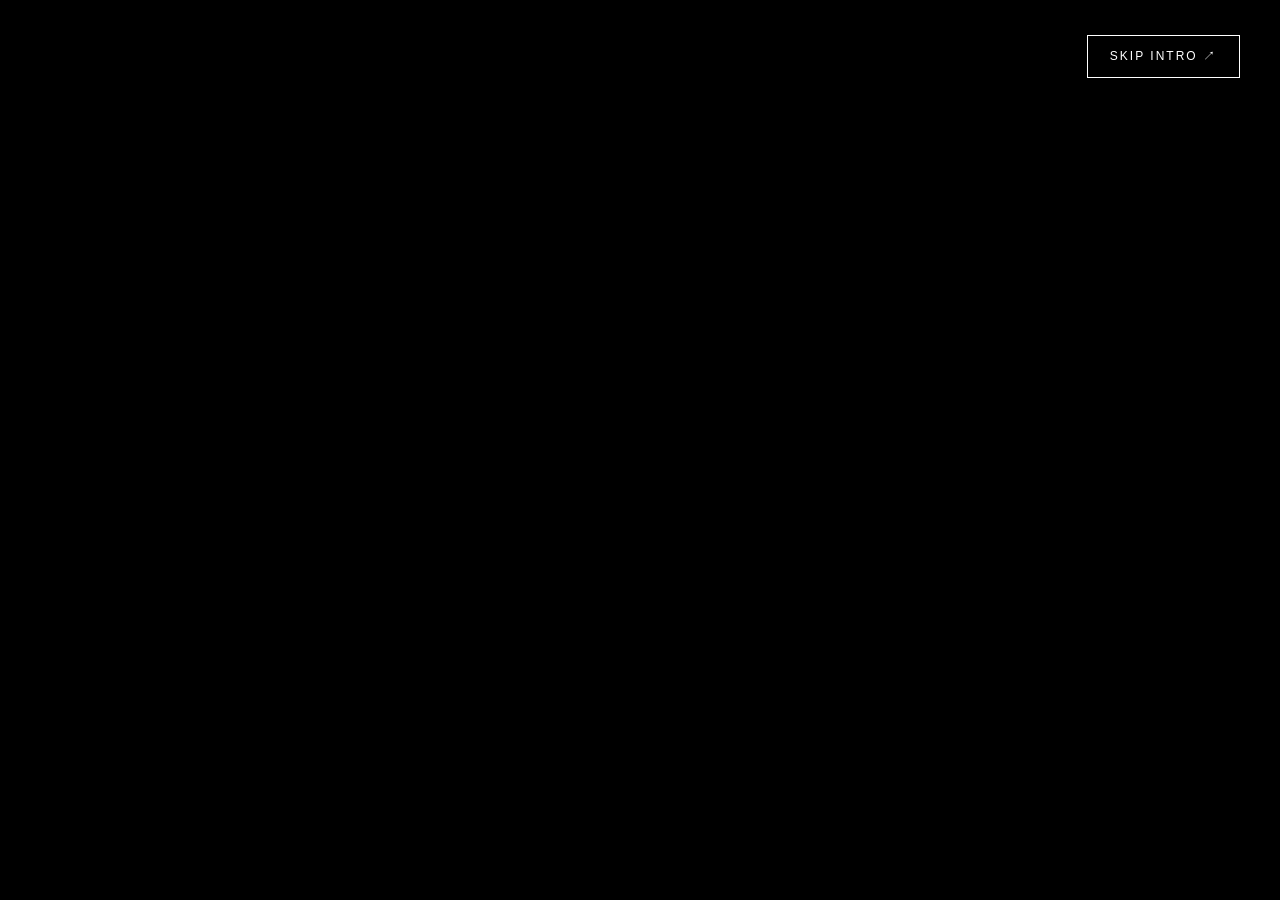
==== geomdan-rise-fc/index.html @ 7d42f7f8 "Add files via upload" ====
<!DOCTYPE html>
<html lang="ko">
<head>
  <meta charset="UTF-8">
  <meta name="viewport" content="width=device-width, initial-scale=1.0">
  <meta name="description" content="검단 라이즈FC 공식 홈페이지">
  <title>GEOMDAN RISE FC</title>
  <link rel="stylesheet" href="style.css">
</head>

<body>

<!-- RISE FC INTRO -->
<div id="intro-screen">

    <video
        id="intro-video"
        autoplay
        playsinline
        preload="auto"
    >
        <source src="videos/intro.mp4" type="video/mp4">
    </video>

    <button id="skip-intro">SKIP INTRO ↗</button>

</div>

<!-- MAIN WEBSITE -->
<div id="main-website">

  <!-- HEADER -->
  <header class="header">

    <a href="#" class="logo">
      <img src="images/라이즈FC 엠블럼.png" alt="라이즈FC 엠블럼">
      RISE<span>FC</span>
    </a>

    <nav>
      <a href="#about">구단소개</a>
      <a href="#squad">선수단</a>
      <a href="#matches">경기일정</a>
      <a href="#news">구단소식</a>
    </nav>

    <div class="header-actions">
      <button class="login-btn" id="login-open">로그인</button>
      <button class="signup-btn" id="signup-open">회원가입</button>
      <a href="#contact" class="join-btn">선수 모집 ↗</a>
    </div>

  </header>

  <main>

    <!-- HERO -->
    <section class="hero">

      <div class="hero-bg">
        <img
          src="images/라이즈FC 야간 경기.png"
          alt="라이즈FC 야간 경기"
        >
      </div>

      <div class="hero-content">

        <p class="eyebrow">GEOMDAN FOOTBALL CLUB</p>

        <h1>
          RISE<br>
          <span>TOGETHER.</span>
        </h1>

        <p class="hero-desc">
          하나의 팀, 하나의 목표.<br>
          우리는 함께 성장하고 함께 승리한다.
        </p>

        <a href="#about" class="main-btn">
          DISCOVER OUR CLUB ↗
        </a>

      </div>

      <div class="hero-number">01</div>
      <div class="hero-label">EST. GEOMDAN · KOREA</div>

    </section>

    <!-- ABOUT -->
    <section class="about section" id="about">

      <p class="section-label">01 / ABOUT US</p>

      <div class="about-content">

        <div class="about-text">

          <h2>
            MORE THAN<br>
            JUST FOOTBALL.
          </h2>

          <p>
            검단 라이즈FC는 축구를 사랑하는 사람들이 모여
            함께 도전하고 성장하는 지역 기반 아마추어 축구 구단입니다.
          </p>

          <p class="about-slogan">
            WE RISE TOGETHER.
          </p>

        </div>

        <div class="about-images">

          <img
            src="images/라이즈FC 선수단 단체사진.png"
            alt="라이즈FC 선수단 단체사진"
          >

          <img
            src="images/라이즈FC 엠블럼.png"
            alt="라이즈FC 엠블럼"
          >

        </div>

      </div>

    </section>

    <!-- SQUAD -->
    <section class="squad section" id="squad">

      <p class="section-label">02 / THE TEAM</p>

      <h2>OUR SQUAD</h2>

      <p>함께 뛰는 사람들, 검단 라이즈FC 선수단</p>

      <div class="squad-filters">

        <button class="filter-btn active" data-position="ALL">ALL</button>
        <button class="filter-btn" data-position="GK">GK</button>
        <button class="filter-btn" data-position="DF">DF</button>
        <button class="filter-btn" data-position="MF">MF</button>
        <button class="filter-btn" data-position="FW">FW</button>

      </div>

      <div class="player-grid" id="player-grid"></div>

      <!-- PLAYER MODAL -->
      <div class="player-modal" id="player-modal">

        <div class="modal-content">

          <button class="modal-close" id="modal-close">×</button>

          <div class="modal-number" id="modal-number">00</div>

          <p class="section-label">GEOMDAN RISE FC</p>

          <h3 id="modal-name">PLAYER NAME</h3>

          <p id="modal-position">MIDFIELDER</p>

          <p id="modal-description">선수 소개</p>

        </div>

      </div>

    

<!-- 03 경기일정 -->
<section class="matches section" id="matches">

  <p class="section-label">03 / 경기일정</p>

  <div class="match-heading">
    <div>
      <h2>다가오는 경기</h2>
      <p>검단 라이즈FC의 경기 일정과 결과를 확인하세요.</p>
    </div>

    <span class="match-season">2026 시즌</span>
  </div>

  <!-- 대표 경기 -->
  <div class="match-box">

    <div>
      <strong>RISE FC</strong>
      <span>검단 라이즈FC</span>
    </div>

    <b>VS</b>

    <div>
      <strong>상대팀</strong>
      <span>상대 구단</span>
    </div>

  </div>

  <!-- 경기 목록 -->
  <div class="match-list" id="match-list">

    <div class="match-empty">
      등록된 경기 일정이 없습니다.
    </div>

  </div>

  <!-- 전체 경기일정 이동 -->
  <div class="match-more-wrap">

    <a href="matches.html" class="match-more-btn">
      경기 일정 더보기 <span>↗</span>
    </a>

  </div>

</section>

    <!-- CLUB NEWS -->
    <section class="news section" id="news">

      <p class="section-label">04 / CLUB NEWS</p>

      <h2>RISE NEWS</h2>

      <p>라이즈FC의 새로운 소식과 경기 이야기를 만나보세요.</p>

      <div class="news-gallery">

        <!-- OFFICIAL UNIFORM -->
        <div class="news-card">

          <img
            src="images/검단 라이즈FC 공식 유니폼.jpg"
            alt="검단 라이즈FC 공식 유니폼"
          >

          <div class="news-info">
            <span>OFFICIAL KIT</span>
            <h3>OUR IDENTITY</h3>
            <p>검단 라이즈FC 공식 유니폼</p>
          </div>

        </div>

        <!-- PARTNERS -->
        <div class="news-card sponsor-card">

          <img
            src="images/라이즈FC와 함께하는 파트너.png"
            alt="라이즈FC와 함께하는 파트너"
          >

          <div class="news-info">
            <span>OUR PARTNERS</span>
            <h3>WITH OUR PARTNERS</h3>
            <p>라이즈FC와 함께하는 파트너</p>
          </div>

        </div>

      </div>

    </section>

    <!-- CONTACT -->
    <section class="contact section" id="contact">

      <p class="section-label">05 / JOIN THE CLUB</p>

      <h2>
        BE PART OF<br>
        THE RISE.
      </h2>

      <p>
        검단 라이즈FC와 함께할 새로운 선수를 기다립니다.
      </p>

      <div class="contact-buttons">

        <a
          href="카카오톡_오픈채팅_주소"
          target="_blank"
          rel="noopener noreferrer"
          class="main-btn"
        >
          카카오톡 오픈채팅 문의 ↗
        </a>

        <a
          href="tel:01000000000"
          class="phone-btn"
        >
          전화 문의 ☎
        </a>

      </div>

    </section>

  </main>

  <!-- AUTH MODAL -->
  <div class="auth-modal" id="auth-modal">

    <div class="auth-box">

      <button class="auth-close" id="auth-close">×</button>

      <h2 id="auth-title">RISE FC LOGIN</h2>

      <div class="auth-tabs">
        <button class="active" id="login-tab">로그인</button>
        <button id="signup-tab">회원가입</button>
      </div>

      <form id="auth-form">

        <input
          type="text"
          id="auth-name"
          placeholder="이름"
          class="hidden"
        >

        <input
          type="email"
          id="auth-email"
          placeholder="이메일"
          required
        >

        <input
          type="password"
          id="auth-password"
          placeholder="비밀번호"
          required
        >

        <button type="submit" id="auth-submit">
          로그인
        </button>

      </form>

      <p id="auth-message"></p>

    </div>

  </div>

  <!-- FOOTER -->
  <footer>

    <strong>GEOMDAN RISE FC</strong>

    <p>RISE TOGETHER. · © 2026 RISE FC</p>

  </footer>

  <!-- JAVASCRIPT -->
  <script src="https://cdn.jsdelivr.net/npm/@supabase/supabase-js@2"></script>
  <script src="script.js"></script>

</div>

</body>
</html>
---- geomdan-rise-fc/style.css ----
@import url('https://fonts.googleapis.com/css2?family=Black+Han+Sans&family=Pretendard:wght@400;500;600;700;800;900&display=swap');
:root {
  --bg: #080808;
  --purple: #C9A646;
  --white: #ffffff;
  --gray: #aaaaaa;
}


* {
  margin: 0;
  padding: 0;
  box-sizing: border-box;
}

html { scroll-behavior: smooth; }

body {
  background: var(--bg);
  color: var(--white);
  font-family: 'Pretendard', sans-serif;
}

a {
  color: inherit;
  text-decoration: none;
}

.header {
  height: 85px;
  padding: 0 8%;
  display: flex;
  align-items: center;
  justify-content: space-between;
  border-bottom: 1px solid #ffffff18;
  position: absolute;
  top: 0;
  width: 100%;
  z-index: 10;
}

.logo {
  display: flex;
  align-items: center;
  gap: 10px;
  font-family: 'Black Han Sans', sans-serif;
  font-size: 28px;
  white-space: nowrap;
}

.logo img {
  width: 50px;
  height: 50px;
  object-fit: contain;
  display: block;
}

.logo span {
  color: var(--purple);
}

nav {
  display: flex;
  gap: 38px;
}

nav a {
  font-size: 12px;
  font-weight: 800;
  letter-spacing: 1px;
  color: #ddd;
}

nav a:hover { color: var(--purple); }

.join-btn, .main-btn {
  background: var(--purple);
  padding: 15px 22px;
  font-size: 12px;
  font-weight: 800;
  letter-spacing: 1px;
}

.hero {
  min-height: 760px;
  height: 100vh;
  max-height: 950px;
  padding: 190px 12% 100px;
  display: flex;
  align-items: center;
  position: relative;
  overflow: hidden;
  background:
    radial-gradient(ellipse at 75% 50%, #51258a55, transparent 45%),
    linear-gradient(120deg, #111018, #09090d 65%);
}

.hero::after {
  content: "RISE";
  position: absolute;
  right: -40px;
  bottom: -100px;
  font-family: 'Black Han Sans', sans-serif;
  font-size: clamp(250px, 35vw, 550px);
  color: #ffffff08;
  pointer-events: none;
}

.hero-content { position: relative; z-index: 2; }

.eyebrow, .section-label {
  color: var(--purple);
  font-size: 12px;
  font-weight: 900;
  letter-spacing: 3px;
  margin-bottom: 25px;
}

.hero h1 {
  font-family: 'Black Han Sans', sans-serif;
  font-size: clamp(80px, 12vw, 160px);
  line-height: .92;
  letter-spacing: -4px;
}

.hero h1 span { color: var(--purple); }

.hero-desc {
  color: #bbb;
  line-height: 1.9;
  margin: 30px 0 35px;
}

.hero-number {
  position: absolute;
  right: 10%;
  top: 45%;
  color: #ffffff18;
  font-size: 180px;
  font-weight: 900;
}

.hero-label {
  position: absolute;
  bottom: 40px;
  left: 8%;
  color: #777;
  font-size: 10px;
  letter-spacing: 3px;
}

.section { padding: 120px 12%; }

.section h2 {
  font-family: 'Black Han Sans', sans-serif;
  font-size: clamp(45px, 7vw, 85px);
  line-height: 1.05;
  margin-bottom: 25px;
}

.section > p:not(.section-label) {
  color: var(--gray);
  line-height: 1.9;
}

.about {
  background: #111016;
}

.squad-box {
  margin-top: 50px;
  padding: 60px;
  min-height: 260px;
  background: linear-gradient(120deg, #25153d, #111018);
  border: 1px solid #8d55ff55;
  display: flex;
  flex-direction: column;
  justify-content: center;
  gap: 15px;
}

.squad-box span {
  color: var(--purple);
  letter-spacing: 3px;
  font-size: 12px;
}

.squad-box strong {
  font-family: 'Black Han Sans', sans-serif;
  font-size: 55px;
}

.squad-box a { color: #bbb; }

.matches { background: #111016; }

.match-box {
  display: flex;
  align-items: center;
  justify-content: space-around;
  padding: 60px 20px;
  margin-top: 40px;
  background: #1a1922;
  border: 1px solid #ffffff12;
  text-align: center;
}

.match-box div {
  display: flex;
  flex-direction: column;
  gap: 10px;
}

.match-box strong { font-size: 22px; }
.match-box span, .match-caption { color: var(--gray); font-size: 12px; }
.match-box b { color: var(--purple); font-size: 35px; }

.match-caption { margin-top: 20px; }

.contact {
  background: radial-gradient(ellipse at 80% 50%, #542b8b44, transparent 50%);
}

.contact .main-btn {
  display: inline-block;
  margin-top: 35px;
}

footer {
  padding: 45px 8%;
  border-top: 1px solid #ffffff18;
  display: flex;
  justify-content: space-between;
  color: #999;
  font-size: 12px;
}

footer strong { color: white; }

@media (max-width: 700px) {
  .header { padding: 0 5%; height: 70px; }
  nav { gap: 12px; }
  nav a { font-size: 9px; }
  .join-btn { display: none; }
  .hero { min-height: 700px; padding: 150px 7% 80px; }
  .hero-number { font-size: 100px; right: 5%; }
  .section { padding: 85px 7%; }
  .squad-box { padding: 30px; }
  .squad-box strong { font-size: 38px; }
  .match-box { padding: 40px 10px; }
  .match-box strong { font-size: 15px; }
  .match-box b { font-size: 24px; }
  footer { flex-direction: column; gap: 15px; }
}

/* SQUAD FILTER */
.squad-filters {
  display: flex;
  gap: 12px;
  margin: 40px 0 30px;
  flex-wrap: wrap;
}

.filter-btn {
  background: transparent;
  border: 1px solid #ffffff30;
  color: #aaa;
  padding: 12px 25px;
  cursor: pointer;
  font-weight: 800;
  transition: .3s;
}

.filter-btn:hover,
.filter-btn.active {
  background: var(--purple);
  border-color: var(--purple);
  color: white;
}

/* PLAYER GRID */
.player-grid {
  display: grid;
  grid-template-columns: repeat(4, 1fr);
  gap: 20px;
}

.player-card {
  background: #15141c;
  border: 1px solid #ffffff15;
  cursor: pointer;
  transition: .3s;
  overflow: hidden;
}

.player-card:hover {
  transform: translateY(-8px);
  border-color: var(--purple);
}

.player-photo {
  height: 260px;
  background: linear-gradient(145deg, #302044, #111018);
  display: flex;
  align-items: center;
  justify-content: center;
  position: relative;
}

.player-photo strong {
  font-family: 'Black Han Sans', sans-serif;
  font-size: 100px;
  color: #ffffff18;
}

.player-photo span {
  position: absolute;
  right: 15px;
  top: 10px;
  font-size: 45px;
  font-weight: 900;
  color: #ffffff30;
}

.player-info {
  padding: 22px;
}

.player-info small {
  color: var(--purple);
  font-weight: 900;
  letter-spacing: 2px;
}

.player-info h3 {
  font-size: 22px;
  margin-top: 10px;
}

.player-info p {
  color: var(--gray);
  font-size: 12px;
  margin-top: 8px;
}

/* PLAYER MODAL */
.player-modal {
  display: none;
  position: fixed;
  inset: 0;
  z-index: 100;
  background: #000000dd;
  align-items: center;
  justify-content: center;
  padding: 20px;
}

.player-modal.show {
  display: flex;
}

.modal-content {
  position: relative;
  background: #17151f;
  border: 1px solid #8d55ff66;
  width: 100%;
  max-width: 450px;
  padding: 50px 35px;
  text-align: center;
}

.modal-close {
  position: absolute;
  top: 10px;
  right: 18px;
  background: none;
  border: none;
  color: white;
  font-size: 35px;
  cursor: pointer;
}

.modal-number {
  font-family: 'Black Han Sans', sans-serif;
  font-size: 100px;
  color: #8d55ff;
  margin-bottom: 10px;
}

.modal-content h3 {
  font-size: 35px;
  margin: 15px 0;
}

.modal-content > p:last-child {
  color: #aaa;
  line-height: 1.8;
  margin-top: 25px;
}

@media (max-width: 900px) {
  .player-grid {
    grid-template-columns: repeat(2, 1fr);
  }
}

@media (max-width: 500px) {
  .player-grid {
    grid-template-columns: 1fr 1fr;
    gap: 10px;
  }

  .player-photo {
    height: 180px;
  }

  .player-photo strong {
    font-size: 65px;
  }

  .player-info {
    padding: 15px;
  }

  .player-info h3 {
    font-size: 17px;
  }
}
/* HERO BACKGROUND IMAGE */
.hero-bg {
  position: absolute;
  inset: 0;
  z-index: 0;
}

.hero-bg img {
  width: 100%;
  height: 100%;
  object-fit: cover;
  object-position: center;
  opacity: 0.35;
}

.hero {
  isolation: isolate;
}

.hero::before {
  content: "";
  position: absolute;
  inset: 0;
  background: linear-gradient(
    90deg,
    #080808 5%,
    #080808dd 45%,
    #08080855 100%
  );
  z-index: 1;
}

.hero-content,
.hero-number,
.hero-label {
  z-index: 2;
}

/* ABOUT IMAGE */
.about-content {
  display: grid;
  grid-template-columns: 0.8fr 1.2fr;
  gap: 50px;
  align-items: center;
  margin-top: 40px;
}

.about-text p {
  color: #aaa;
  line-height: 1.9;
}

.about-slogan {
  color: var(--purple) !important;
  font-weight: 900;
  letter-spacing: 3px;
  margin-top: 25px;
}

.about-images {
  position: relative;
}

.about-images img:first-child {
  width: 100%;
  display: block;
  border: 1px solid #c9a64655;
}

.about-images img:last-child {
  position: absolute;
  width: 105px;
  height: 105px;
  object-fit: contain;
  right: 20px;
  bottom: 20px;
  background: #080808;
  padding: 8px;
}

/* NEWS GALLERY */
.news-gallery {
  display: grid;
  grid-template-columns: repeat(2, 1fr);
  gap: 25px;
  margin-top: 45px;
}

.news-card {
  background: #15141c;
  border: 1px solid #ffffff18;
  overflow: hidden;
}

.news-card img {
  width: 100%;
  height: 350px;
  object-fit: cover;
  display: block;
  transition: .4s;
}

.news-card:hover img {
  transform: scale(1.04);
}

.news-info {
  padding: 25px;
}

.news-info span {
  color: var(--purple);
  font-size: 11px;
  font-weight: 900;
  letter-spacing: 2px;
}

.news-info h3 {
  font-size: 24px;
  margin: 12px 0;
}

.news-info p {
  color: #aaa;
  font-size: 13px;
}

@media (max-width: 700px) {
  .about-content {
    grid-template-columns: 1fr;
  }

  .news-gallery {
    grid-template-columns: 1fr;
  }

  .news-card img {
    height: 250px;
  }
}
/* PARTNER LOGO */
.partner img {
  background: #ffffff;
  padding: 12px 20px;
  border-radius: 4px;
  object-fit: contain;
  max-width: 180px;
  height: 75px;
}
/* OFFICIAL UNIFORM */
.uniform img {
  width: 100%;
  max-width: 280px;
  height: auto;
  object-fit: contain;
  display: block;
  margin: 0 auto;
}
/* HEADER AUTH BUTTONS */
.header-actions {
  display: flex;
  align-items: center;
  gap: 10px;
}

.login-btn,
.signup-btn {
  padding: 11px 17px;
  font-size: 12px;
  font-weight: 700;
  cursor: pointer;
  background: transparent;
  border: 1px solid #C9A646;
  color: #C9A646;
}

.signup-btn {
  background: #C9A646;
  color: #080808;
}

/* AUTH MODAL */
.auth-modal {
  display: none;
  position: fixed;
  inset: 0;
  z-index: 9999;
  background: rgba(0,0,0,.85);
  justify-content: center;
  align-items: center;
  padding: 20px;
}

.auth-modal.show {
  display: flex;
}

.auth-box {
  position: relative;
  width: 100%;
  max-width: 420px;
  padding: 40px;
  background: #111;
  border: 1px solid #C9A646;
}

.auth-box h2 {
  color: #C9A646;
  margin-bottom: 25px;
}

.auth-close {
  position: absolute;
  top: 12px;
  right: 18px;
  background: none;
  border: none;
  color: #C9A646;
  font-size: 28px;
  cursor: pointer;
}

.auth-tabs {
  display: flex;
  margin-bottom: 20px;
}

.auth-tabs button {
  flex: 1;
  padding: 12px;
  background: #222;
  color: #aaa;
  border: none;
  cursor: pointer;
}

.auth-tabs button.active {
  background: #C9A646;
  color: #080808;
}

.auth-box input {
  width: 100%;
  padding: 14px;
  margin-bottom: 12px;
  background: #080808;
  color: white;
  border: 1px solid #444;
}

.auth-box form > button {
  width: 100%;
  padding: 15px;
  background: #C9A646;
  color: #080808;
  border: none;
  font-weight: 900;
  cursor: pointer;
}

.auth-box #auth-message {
  color: #C9A646;
  font-size: 12px;
}

.hidden {
  display: none !important;
}

/* CONTACT BUTTONS */
.contact-buttons {
  display: flex;
  gap: 12px;
  flex-wrap: wrap;
}

.phone-btn {
  display: inline-flex;
  align-items: center;
  justify-content: center;
  padding: 16px 22px;
  border: 1px solid #C9A646;
  color: #C9A646;
  font-size: 12px;
  font-weight: 800;
}

/* MATCH LIST */
.match-list {
  border-top: 1px solid #444;
}

.match-item {
  display: flex;
  justify-content: space-between;
  align-items: center;
  padding: 25px 15px;
  border-bottom: 1px solid #333;
  gap: 15px;
}

.match-empty {
  padding: 40px;
  text-align: center;
  color: #888;
}

@media (max-width: 768px) {
  .header-actions {
    flex-wrap: wrap;
    gap: 5px;
  }

  .login-btn,
  .signup-btn {
    padding: 8px;
    font-size: 10px;
  }

  .contact-buttons {
    flex-direction: column;
  }

  .match-item {
    flex-direction: column;
    align-items: flex-start;
  }
}
/* INTRO SCREEN */
#intro-screen {
    position: fixed;
    inset: 0;
    width: 100%;
    height: 100vh;
    background: #000;
    z-index: 99999;
    display: flex;
    justify-content: center;
    align-items: center;
    opacity: 1;
    transition: opacity 0.8s ease;
}

#intro-screen {
    position: fixed;
    inset: 0;
    width: 100%;
    height: 100vh;
    height: 100dvh;
    background: #000;
    z-index: 99999;
    display: flex;
    justify-content: center;
    align-items: center;
    overflow: hidden;
}

#intro-video {
    display: block;
    width: 100%;
    height: 100%;
    object-fit: contain;
    object-position: center;
    background: #000;
}

#skip-intro {
    position: absolute;
    top: 35px;
    right: 40px;
    background: transparent;
    border: 1px solid #fff;
    color: #fff;
    padding: 12px 22px;
    cursor: pointer;
    font-size: 12px;
    letter-spacing: 2px;
}

#skip-intro:hover {
    background: #fff;
    color: #000;
}

#intro-screen.hide {
    opacity: 0;
    pointer-events: none;
}

#main-website {
    display: none;
}

#main-website.show {
    display: block;
}

@media (max-width: 768px) {
    #skip-intro {
        top: 20px;
        right: 20px;
    }
}

/* RISE FC LOGIN USER */

.auth-user-name {
  display: none;
  color: #C9A646;
  font-size: 12px;
  font-weight: 800;
  white-space: nowrap;
}

.logout-btn {
  display: none;
  padding: 11px 17px;
  font-size: 12px;
  font-weight: 700;
  cursor: pointer;
  background: transparent;
  border: 1px solid #ffffff55;
  color: #ffffff;
}

.logout-btn:hover {
  background: #C9A646;
  color: #080808;
  border-color: #C9A646;
}

@media (max-width: 768px) {
  .auth-user-name {
    font-size: 10px;
  }

  .logout-btn {
    padding: 8px;
    font-size: 10px;
  }
}

/* MATCH CENTER UPDATE */

.match-heading {
  display: flex;
  align-items: flex-end;
  justify-content: space-between;
  gap: 20px;
}

.match-heading h2 {
  margin-bottom: 15px;
}

.match-season {
  color: var(--purple);
  font-size: 11px;
  font-weight: 900;
  letter-spacing: 2px;
  padding-bottom: 30px;
}

.match-more-wrap {
  display: flex;
  justify-content: center;
  margin-top: 40px;
}

.match-more-btn {
  display: inline-flex;
  align-items: center;
  justify-content: center;
  gap: 25px;
  min-width: 240px;
  padding: 18px 28px;
  border: 1px solid var(--purple);
  color: var(--purple);
  font-size: 12px;
  font-weight: 900;
  letter-spacing: 2px;
  transition: .3s;
}

.match-more-btn:hover {
  background: var(--purple);
  color: #080808;
}

.match-more-btn span {
  font-size: 18px;
}

@media (max-width: 600px) {
  .match-heading {
    align-items: flex-start;
    flex-direction: column;
  }

  .match-season {
    padding-bottom: 0;
  }

  .match-more-btn {
    width: 100%;
  }
}

/* MATCH PAGE */

.match-page-header {
  height: 85px;
  padding: 0 8%;
  display: flex;
  align-items: center;
  justify-content: space-between;
  border-bottom: 1px solid #ffffff18;
}

.match-back {
  color: #aaa;
  font-size: 11px;
  font-weight: 800;
  letter-spacing: 2px;
}

.match-back:hover {
  color: var(--purple);
}

.match-page {
  min-height: 75vh;
  padding: 110px 12%;
}

.match-page h1 {
  font-family: 'Black Han Sans', sans-serif;
  font-size: clamp(55px, 9vw, 110px);
}

.match-page h1 span {
  color: var(--purple);
}

.match-page-desc {
  color: #aaa;
  margin-top: 20px;
  line-height: 1.8;
}

.match-page-tabs {
  display: flex;
  gap: 30px;
  border-bottom: 1px solid #ffffff25;
  margin-top: 65px;
}

.match-page-tabs span {
  padding: 18px 5px;
  color: #888;
  font-size: 11px;
  font-weight: 900;
  letter-spacing: 1px;
}

.match-page-tabs .active {
  color: var(--purple);
  border-bottom: 2px solid var(--purple);
}

.match-page-empty {
  padding: 100px 20px;
  text-align: center;
  background: #111016;
  margin-top: 30px;
}

.match-page-empty > span {
  font-family: 'Black Han Sans', sans-serif;
  font-size: 90px;
  color: #ffffff15;
}

.match-page-empty h2 {
  font-family: 'Black Han Sans', sans-serif;
  font-size: 32px;
  margin: 15px 0;
}

.match-page-empty p {
  color: #888;
  font-size: 13px;
}

.match-home-btn {
  display: inline-block;
  margin-top: 35px;
  padding: 15px 25px;
  border: 1px solid var(--purple);
  color: var(--purple);
  font-size: 12px;
  font-weight: 800;
}

.match-home-btn:hover {
  background: var(--purple);
  color: #080808;
}

@media (max-width: 600px) {
  .match-page-header {
    padding: 0 5%;
  }

  .match-page {
    padding: 80px 7%;
  }

  .match-page-tabs {
    gap: 15px;
  }

  .match-page-tabs span {
    font-size: 9px;
  }
}

/* =================================
   라이즈FC 경기일정 디자인
================================= */

/* 경기일정 메인 */

.match-heading {
  display: flex;
  align-items: flex-end;
  justify-content: space-between;
  gap: 20px;
}

.match-heading h2 {
  margin-bottom: 15px;
}

.match-heading > div > p {
  color: #aaa;
  font-size: 14px;
  line-height: 1.8;
}

.match-season {
  color: var(--purple);
  font-size: 12px;
  font-weight: 900;
  padding-bottom: 30px;
}

.match-more-wrap {
  display: flex;
  justify-content: center;
  margin-top: 40px;
}

.match-more-btn {
  display: inline-flex;
  align-items: center;
  justify-content: center;
  gap: 25px;
  min-width: 240px;
  padding: 18px 28px;
  border: 1px solid var(--purple);
  color: var(--purple);
  font-size: 13px;
  font-weight: 900;
  transition: .3s;
}

.match-more-btn:hover {
  background: var(--purple);
  color: #080808;
}

.match-more-btn span {
  font-size: 18px;
}

/* 경기일정 페이지 */

.match-page-header {
  height: 85px;
  padding: 0 8%;
  display: flex;
  align-items: center;
  justify-content: space-between;
  border-bottom: 1px solid #ffffff18;
}

.match-back {
  color: #aaa;
  font-size: 12px;
  font-weight: 800;
}

.match-back:hover {
  color: var(--purple);
}

.match-page {
  min-height: 75vh;
  padding: 110px 12%;
}

.match-page h1 {
  font-family: 'Black Han Sans', sans-serif;
  font-size: clamp(50px, 9vw, 100px);
}

.match-page h1 span {
  color: var(--purple);
}

.match-page-desc {
  color: #aaa;
  margin-top: 20px;
  line-height: 1.8;
}

/* 경기 분류 버튼 */

.match-page-tabs {
  display: flex;
  gap: 12px;
  border-bottom: 1px solid #ffffff25;
  margin-top: 60px;
}

.match-page-tabs button {
  padding: 18px 20px;
  background: transparent;
  border: none;
  border-bottom: 2px solid transparent;
  color: #888;
  font-size: 13px;
  font-weight: 800;
  cursor: pointer;
}

.match-page-tabs button.active,
.match-page-tabs button:hover {
  color: var(--purple);
  border-bottom-color: var(--purple);
}

/* 경기 목록 */

.match-page-list {
  margin-top: 30px;
}

.match-page-empty {
  padding: 100px 20px;
  text-align: center;
  background: #111016;
}

.match-page-empty > span {
  font-family: 'Black Han Sans', sans-serif;
  font-size: 90px;
  color: #ffffff15;
}

.match-page-empty h2 {
  font-family: 'Black Han Sans', sans-serif;
  font-size: 30px;
  margin: 15px 0;
}

.match-page-empty p {
  color: #888;
  font-size: 13px;
  line-height: 1.8;
}

/* 홈으로 돌아가기 */

.match-home-btn {
  display: inline-block;
  margin-top: 35px;
  padding: 15px 25px;
  border: 1px solid var(--purple);
  color: var(--purple);
  font-size: 12px;
  font-weight: 800;
}

.match-home-btn:hover {
  background: var(--purple);
  color: #080808;
}

/* 모바일 */

@media (max-width: 600px) {

  .match-heading {
    align-items: flex-start;
    flex-direction: column;
  }

  .match-season {
    padding-bottom: 0;
  }

  .match-more-btn {
    width: 100%;
  }

  .match-page-header {
    padding: 0 5%;
  }

  .match-page {
    padding: 80px 7%;
  }

  .match-page-tabs {
    gap: 0;
  }

  .match-page-tabs button {
    flex: 1;
    padding: 15px 5px;
    font-size: 11px;
  }

}

/* RISE FC PLAYER CARD - SMALL SIZE */

#player-grid {
    display: grid;
    grid-template-columns: repeat(auto-fill, minmax(200px, 240px));
    gap: 20px;
    justify-content: start;
}

.player-card {
    width: 100%;
    max-width: 240px;
}

.player-card .player-photo {
    width: 100%;
    aspect-ratio: 4 / 6;
    height: auto !important;
    overflow: hidden;
    position: relative;
}

.player-card .player-photo img {
    display: block;
    width: 100%;
    height: 100% !important;
    object-fit: cover;
    object-position: center top;
}
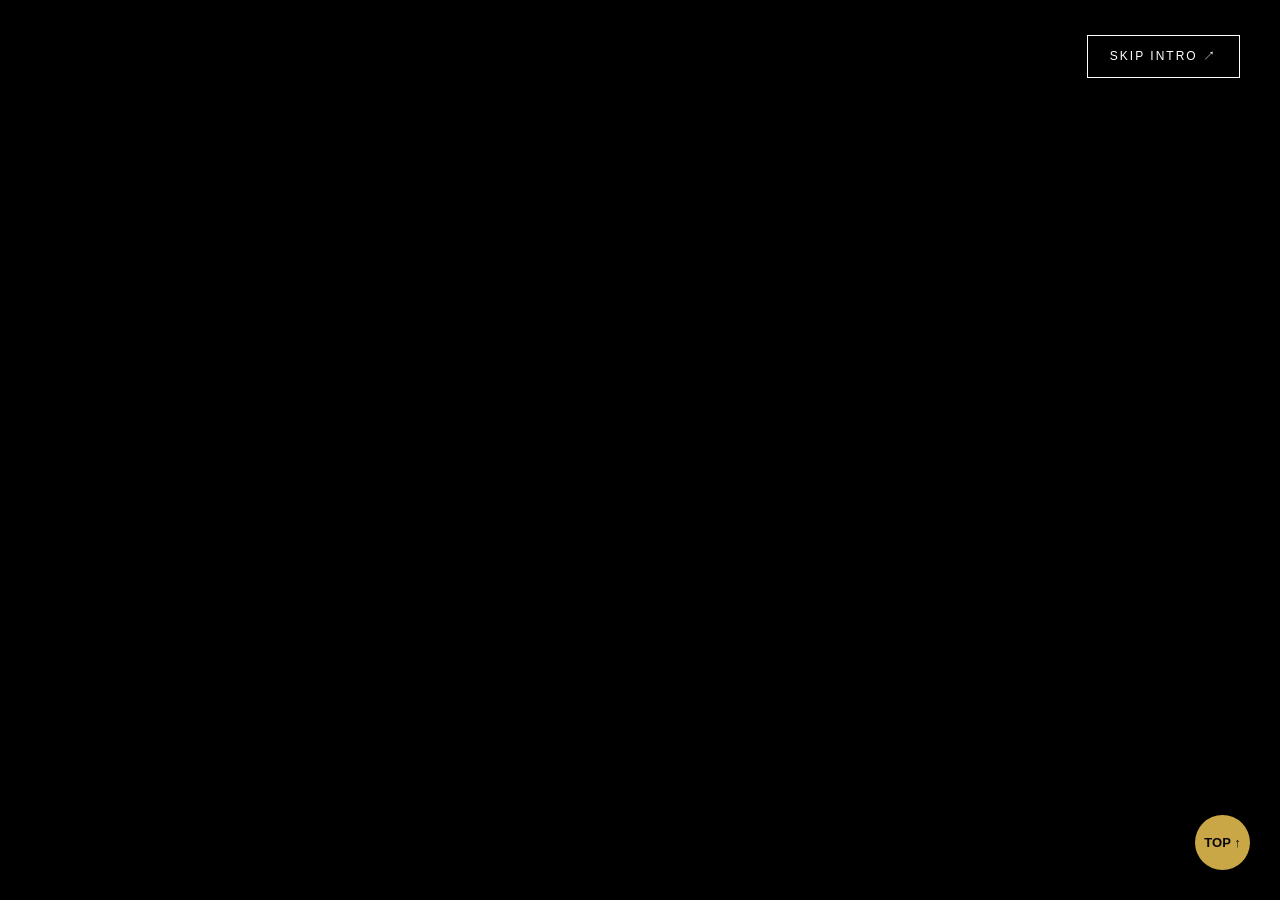
==== commit 5f1fa7fc: "Add files via upload" ====
--- a/geomdan-rise-fc/index.html
+++ b/geomdan-rise-fc/index.html
@@ -7,6 +7,103 @@
   <meta name="description" content="검단 라이즈FC 공식 홈페이지">
   <title>GEOMDAN RISE FC</title>
   <link rel="stylesheet" href="style.css">
+
+  <style>
+    /* 공식 SNS */
+    .contact-socials {
+      display: flex;
+      justify-content: center;
+      flex-wrap: wrap;
+      gap: 15px;
+      margin-top: 35px;
+    }
+
+    .contact-socials a,
+    .footer-socials a {
+      color: inherit;
+      text-decoration: none;
+      transition: 0.3s;
+    }
+
+    .contact-socials a {
+      padding: 12px 22px;
+      border: 1px solid rgba(255,255,255,0.3);
+      border-radius: 4px;
+    }
+
+    .contact-socials a:hover,
+    .footer-socials a:hover {
+      opacity: 0.65;
+    }
+
+    .footer-socials {
+      display: flex;
+      justify-content: center;
+      flex-wrap: wrap;
+      gap: 25px;
+      margin-top: 20px;
+    }
+
+    .contact-buttons {
+      display: flex;
+      justify-content: center;
+      flex-wrap: wrap;
+      gap: 15px;
+      margin-top: 30px;
+    }
+
+    .phone-btn {
+      display: inline-block;
+      padding: 15px 25px;
+      border: 1px solid rgba(255,255,255,0.5);
+      color: white;
+      text-decoration: none;
+      transition: 0.3s;
+    }
+
+    .phone-btn:hover {
+      background: white;
+      color: black;
+    }
+
+    /* 모바일 하단 문의 버튼 */
+    .mobile-contact-bar {
+      display: none;
+    }
+
+    @media (max-width: 768px) {
+      .mobile-contact-bar {
+        display: flex;
+        position: fixed;
+        bottom: 0;
+        left: 0;
+        width: 100%;
+        z-index: 9999;
+        gap: 0;
+        background: #111;
+        border-top: 1px solid rgba(255,255,255,0.15);
+      }
+
+      .mobile-contact-bar a {
+        flex: 1;
+        text-align: center;
+        padding: 16px 8px;
+        color: white;
+        text-decoration: none;
+        font-size: 14px;
+        font-weight: bold;
+      }
+
+      .mobile-contact-bar .kakao-mobile {
+        background: #FEE500;
+        color: #191919;
+      }
+
+      body {
+        padding-bottom: 52px;
+      }
+    }
+  </style>
 </head>
 
 <body>
@@ -38,12 +135,14 @@
       RISE<span>FC</span>
     </a>
 
-    <nav>
-      <a href="#about">구단소개</a>
-      <a href="#squad">선수단</a>
-      <a href="#matches">경기일정</a>
-      <a href="#news">구단소식</a>
-    </nav>
+    
+<nav>
+  <a href="#about">구단소개</a>
+  <a href="#squad">선수단</a>
+  <a href="#matches">경기일정</a>
+  <a href="#notices">공지사항</a>
+  <a href="#gallery">사진</a>
+</nav>
 
     <div class="header-actions">
       <button class="login-btn" id="login-open">로그인</button>
@@ -175,58 +274,57 @@
 
       </div>
 
-    
-
-<!-- 03 경기일정 -->
-<section class="matches section" id="matches">
-
-  <p class="section-label">03 / 경기일정</p>
-
-  <div class="match-heading">
-    <div>
-      <h2>다가오는 경기</h2>
-      <p>검단 라이즈FC의 경기 일정과 결과를 확인하세요.</p>
-    </div>
-
-    <span class="match-season">2026 시즌</span>
-  </div>
-
-  <!-- 대표 경기 -->
-  <div class="match-box">
-
-    <div>
-      <strong>RISE FC</strong>
-      <span>검단 라이즈FC</span>
-    </div>
-
-    <b>VS</b>
-
-    <div>
-      <strong>상대팀</strong>
-      <span>상대 구단</span>
-    </div>
-
-  </div>
-
-  <!-- 경기 목록 -->
-  <div class="match-list" id="match-list">
-
-    <div class="match-empty">
-      등록된 경기 일정이 없습니다.
-    </div>
-
-  </div>
-
-  <!-- 전체 경기일정 이동 -->
-  <div class="match-more-wrap">
-
-    <a href="matches.html" class="match-more-btn">
-      경기 일정 더보기 <span>↗</span>
-    </a>
-
-  </div>
-
-</section>
+    </section>
+
+    <!-- MATCHES -->
+    <section class="matches section" id="matches">
+
+      <p class="section-label">03 / 경기일정</p>
+
+      <div class="match-heading">
+        <div>
+          <h2>다가오는 경기</h2>
+          <p>검단 라이즈FC의 경기 일정과 결과를 확인하세요.</p>
+        </div>
+
+        <span class="match-season">2026 시즌</span>
+      </div>
+
+      <!-- 대표 경기 -->
+      <div class="match-box">
+
+        <div>
+          <strong>RISE FC</strong>
+          <span>검단 라이즈FC</span>
+        </div>
+
+        <b>VS</b>
+
+        <div>
+          <strong>상대팀</strong>
+          <span>상대 구단</span>
+        </div>
+
+      </div>
+
+      <!-- 경기 목록 -->
+      <div class="match-list" id="match-list">
+
+        <div class="match-empty">
+          등록된 경기 일정이 없습니다.
+        </div>
+
+      </div>
+
+      <div class="match-more-wrap">
+
+        <a href="matches.html" class="match-more-btn">
+          경기 일정 더보기 <span>↗</span>
+        </a>
+
+      </div>
+
+    </section>
 
     <!-- CLUB NEWS -->
     <section class="news section" id="news">
@@ -275,6 +373,62 @@
 
     </section>
 
+<!-- ========================================
+     RISE FC NOTICE
+======================================== -->
+
+<section class="rise-notices section" id="notices">
+
+  <p class="section-label">05 / OFFICIAL NOTICE</p>
+
+  <h2>NOTICE</h2>
+
+  <p>검단 라이즈FC의 공식 공지사항을 확인하세요.</p>
+
+  <div id="notice-admin-tools"></div>
+
+  <div id="notice-list">
+    <div class="notice-loading">
+      공지사항을 불러오는 중입니다.
+    </div>
+  </div>
+
+</section>
+
+
+<!-- ========================================
+     RISE FC PHOTO GALLERY
+======================================== -->
+
+<section class="rise-gallery section" id="gallery">
+
+  <p class="section-label">06 / CLUB GALLERY</p>
+
+  <h2>PHOTO GALLERY</h2>
+
+  <p>검단 라이즈FC의 순간들을 사진으로 만나보세요.</p>
+
+  <div id="gallery-admin-tools"></div>
+
+  <div class="gallery-grid" id="gallery-grid">
+    <div class="notice-loading">
+      사진을 불러오는 중입니다.
+    </div>
+  </div>
+
+</section>
+
+
+<!-- PHOTO VIEWER -->
+
+<div class="gallery-viewer" id="gallery-viewer">
+
+  <button type="button" id="gallery-viewer-close">×</button>
+
+  <img id="gallery-viewer-image" src="" alt="라이즈FC 갤러리 사진">
+
+</div>
+
     <!-- CONTACT -->
     <section class="contact section" id="contact">
 
@@ -289,25 +443,60 @@
         검단 라이즈FC와 함께할 새로운 선수를 기다립니다.
       </p>
 
-      <div class="contact-buttons">
-
-        <a
-          href="카카오톡_오픈채팅_주소"
-          target="_blank"
-          rel="noopener noreferrer"
-          class="main-btn"
-        >
-          카카오톡 오픈채팅 문의 ↗
-        </a>
-
-        <a
-          href="tel:01000000000"
-          class="phone-btn"
-        >
-          전화 문의 ☎
-        </a>
-
-      </div>
+      
+<div class="contact-links">
+
+  <!-- KAKAO -->
+  <a href="https://open.kakao.com/o/sUgNwSWi"
+     target="_blank" rel="noopener noreferrer">
+
+    <svg viewBox="0 0 48 48" aria-hidden="true">
+      <path fill="#FEE500" d="M24 5C12.4 5 3 12.4 3 21.5c0 5.8 3.8 10.9 9.5 13.8l-2.1 8 10-5.3c1.2.2 2.4.3 3.6.3 11.6 0 21-7.4 21-16.5S35.6 5 24 5Z"/>
+      <text x="24" y="25" font-size="10" font-weight="bold" text-anchor="middle" fill="#191919">TALK</text>
+    </svg>
+
+    <span>카카오톡 오픈채팅 문의</span>
+  </a>
+
+  <!-- SMS -->
+  <a href="sms:01077666848">
+
+    <svg viewBox="0 0 24 24" fill="none"
+         stroke="currentColor" stroke-width="2"
+         stroke-linecap="round" stroke-linejoin="round">
+      <path d="M21 11.5a8.4 8.4 0 0 1-.9 3.8 8.5 8.5 0 0 1-7.6 4.7 8.4 8.4 0 0 1-3.8-.9L3 21l1.9-5.7a8.4 8.4 0 0 1-.9-3.8 8.5 8.5 0 0 1 4.7-7.6 8.4 8.4 0 0 1 3.8-.9h.5a8.5 8.5 0 0 1 8 8v.5Z"/>
+    </svg>
+
+    <span>문자 문의</span>
+  </a>
+
+  <!-- INSTAGRAM -->
+  <a href="https://www.instagram.com/geomdan_fc/"
+     target="_blank" rel="noopener noreferrer">
+
+    <svg viewBox="0 0 24 24" fill="none"
+         stroke="#E4405F" stroke-width="2"
+         stroke-linecap="round" stroke-linejoin="round">
+      <rect x="3" y="3" width="18" height="18" rx="5"/>
+      <circle cx="12" cy="12" r="4"/>
+      <circle cx="18" cy="6" r="1" fill="#E4405F"/>
+    </svg>
+
+    <span>인스타그램</span>
+  </a>
+
+  <!-- YOUTUBE -->
+  <a href="https://youtube.com/channel/UCL5qBQb0qTxsuuF1A3P1LIA"
+     target="_blank" rel="noopener noreferrer">
+
+    <svg viewBox="0 0 24 24" fill="#FF0000">
+      <path d="M23.5 6.2a3 3 0 0 0-2.1-2.1C19.5 3.6 12 3.6 12 3.6s-7.5 0-9.4.5A3 3 0 0 0 .5 6.2C0 8.1 0 12 0 12s0 3.9.5 5.8a3 3 0 0 0 2.1 2.1c1.9.5 9.4.5 9.4.5s7.5 0 9.4-.5a3 3 0 0 0 2.1-2.1c.5-1.9.5-5.8.5-5.8s0-3.9-.5-5.8ZM9.6 15.6V8.4l6.2 3.6-6.2 3.6Z"/>
+    </svg>
+
+    <span>유튜브</span>
+  </a>
+
+</div>
 
     </section>
 
@@ -369,13 +558,71 @@
 
     <p>RISE TOGETHER. · © 2026 RISE FC</p>
 
+    <div class="footer-socials">
+
+      <a
+        href="https://open.kakao.com/o/sUgNwSWi"
+        target="_blank"
+        rel="noopener noreferrer"
+      >
+        KAKAO
+      </a>
+
+      <a
+        href="sms:01077666848"
+      >
+        SMS
+      </a>
+
+      <a
+        href="https://www.instagram.com/geomdan_fc/"
+        target="_blank"
+        rel="noopener noreferrer"
+      >
+        INSTAGRAM
+      </a>
+
+      <a
+        href="https://youtube.com/channel/UCL5qBQb0qTxsuuF1A3P1LIA?si=WuVdISK9ibXLaq_3"
+        target="_blank"
+        rel="noopener noreferrer"
+      >
+        YOUTUBE
+      </a>
+
+    </div>
+
   </footer>
+
+  <!-- MOBILE FIXED CONTACT -->
+  <div class="mobile-contact-bar">
+
+    <a
+      href="https://open.kakao.com/o/sUgNwSWi"
+      target="_blank"
+      rel="noopener noreferrer"
+      class="kakao-mobile"
+    >
+      카카오톡 문의
+    </a>
+
+    <a href="sms:01077666848">
+      문자 문의
+    </a>
+
+  </div>
 
   <!-- JAVASCRIPT -->
   <script src="https://cdn.jsdelivr.net/npm/@supabase/supabase-js@2"></script>
   <script src="script.js"></script>
 
 </div>
-
+<button
+  id="topButton"
+  aria-label="맨 위로 이동"
+  onclick="window.scrollTo({top: 0, behavior: 'smooth'})"
+>
+  TOP ↑
+</button>
 </body>
 </html>
--- a/geomdan-rise-fc/style.css
+++ b/geomdan-rise-fc/style.css
@@ -34,10 +34,11 @@
   align-items: center;
   justify-content: space-between;
   border-bottom: 1px solid #ffffff18;
-  position: absolute;
-  top: 0;
-  width: 100%;
-  z-index: 10;
+  position: fixed;
+top: 0;
+left: 0;
+width: 100%;
+z-index: 9999;
 }
 
 .logo {
@@ -1293,3 +1294,869 @@
     object-fit: cover;
     object-position: center top;
 }
+
+/* RISE FC CONTACT LINKS */
+.contact-links {
+  display: flex;
+  flex-direction: row;
+  justify-content: center;
+  align-items: center;
+  flex-wrap: nowrap;
+  gap: 30px;
+  margin-top: 35px;
+  width: 100%;
+  overflow-x: auto;
+}
+
+.contact-links a {
+  display: inline-flex;
+  align-items: center;
+  justify-content: center;
+  gap: 9px;
+  color: white;
+  text-decoration: none;
+  white-space: nowrap;
+  font-size: 14px;
+  font-weight: 600;
+  transition: 0.3s;
+}
+
+.contact-links a:hover {
+  opacity: 0.65;
+  transform: translateY(-2px);
+}
+
+.contact-links svg {
+  width: 25px;
+  height: 25px;
+  flex-shrink: 0;
+}
+
+@media (max-width: 768px) {
+  .contact-links {
+    justify-content: flex-start;
+    gap: 20px;
+    padding: 5px 0 12px;
+  }
+
+  .contact-links a {
+    font-size: 12px;
+    gap: 6px;
+  }
+
+  .contact-links svg {
+    width: 21px;
+    height: 21px;
+  }
+}
+
+/* ========================================
+   RISE FC NOTICE & GALLERY
+======================================== */
+
+.rise-notices {
+  background: #0b0b0b;
+}
+
+.rise-gallery {
+  background: #111016;
+}
+
+/* 공지사항 관리자 버튼 */
+
+.notice-admin-tools,
+.gallery-admin-tools {
+  display: flex;
+  justify-content: flex-end;
+  margin: 30px 0;
+}
+
+.notice-write-btn {
+  background: #C9A646;
+  color: #080808;
+  border: none;
+  padding: 14px 25px;
+  font-size: 13px;
+  font-weight: 900;
+  cursor: pointer;
+  transition: .3s;
+}
+
+.notice-write-btn:hover {
+  background: white;
+}
+
+/* 공지사항 작성 폼 */
+
+.notice-write-form {
+  display: none;
+  background: #171717;
+  border: 1px solid #C9A646;
+  padding: 25px;
+  margin: 25px 0;
+}
+
+.notice-write-form.show {
+  display: block;
+}
+
+.notice-write-form input,
+.notice-write-form textarea {
+  width: 100%;
+  background: #080808;
+  border: 1px solid #444;
+  color: white;
+  padding: 15px;
+  margin-bottom: 15px;
+  font-family: inherit;
+  outline: none;
+}
+
+.notice-write-form textarea {
+  min-height: 180px;
+  resize: vertical;
+  line-height: 1.8;
+}
+
+.notice-write-form input:focus,
+.notice-write-form textarea:focus {
+  border-color: #C9A646;
+}
+
+.notice-form-actions {
+  display: flex;
+  gap: 10px;
+}
+
+.notice-form-actions button {
+  padding: 13px 22px;
+  cursor: pointer;
+  font-weight: 800;
+  border: none;
+}
+
+.notice-submit {
+  background: #C9A646;
+  color: #080808;
+}
+
+.notice-cancel {
+  background: #333;
+  color: white;
+}
+
+/* 공지사항 목록 */
+
+.notice-list {
+  margin-top: 40px;
+  border-top: 1px solid #ffffff30;
+}
+
+.notice-item {
+  display: flex;
+  align-items: center;
+  justify-content: space-between;
+  gap: 20px;
+  padding: 25px 15px;
+  border-bottom: 1px solid #ffffff20;
+  transition: .3s;
+}
+
+.notice-item:hover {
+  background: #ffffff08;
+}
+
+.notice-item-main {
+  flex: 1;
+  min-width: 0;
+}
+
+.notice-item-title {
+  display: flex;
+  align-items: center;
+  gap: 12px;
+  flex-wrap: wrap;
+  font-size: 16px;
+  font-weight: 800;
+}
+
+.notice-new {
+  display: inline-block;
+  background: #d92332;
+  color: white;
+  padding: 3px 7px;
+  border-radius: 3px;
+  font-size: 10px;
+  font-weight: 900;
+}
+
+.notice-date {
+  color: #777;
+  font-size: 12px;
+  margin-top: 10px;
+}
+
+.notice-content {
+  display: none;
+  padding: 20px;
+  margin-top: 15px;
+  background: #171717;
+  color: #bbb;
+  line-height: 1.9;
+  white-space: pre-wrap;
+  word-break: break-word;
+}
+
+.notice-item.open .notice-content {
+  display: block;
+}
+
+.notice-item-actions {
+  display: flex;
+  gap: 8px;
+}
+
+.notice-delete-btn {
+  background: transparent;
+  color: #e66;
+  border: 1px solid #e66565;
+  padding: 8px 12px;
+  font-size: 11px;
+  cursor: pointer;
+}
+
+.notice-loading,
+.notice-empty {
+  padding: 60px 20px;
+  text-align: center;
+  color: #888;
+  border-bottom: 1px solid #ffffff20;
+}
+
+/* 사진 추가 버튼 */
+
+.gallery-plus-btn {
+  width: 55px;
+  height: 55px;
+  border-radius: 50%;
+  background: #C9A646;
+  color: #080808;
+  border: none;
+  font-size: 35px;
+  font-weight: 400;
+  line-height: 1;
+  cursor: pointer;
+  transition: .3s;
+}
+
+.gallery-plus-btn:hover {
+  background: white;
+  transform: rotate(90deg);
+}
+
+/* 사진 갤러리 */
+
+.gallery-grid {
+  display: grid;
+  grid-template-columns: repeat(3, 1fr);
+  gap: 18px;
+  margin-top: 35px;
+}
+
+.gallery-item {
+  position: relative;
+  overflow: hidden;
+  background: #171717;
+  border: 1px solid #ffffff15;
+  aspect-ratio: 4 / 3;
+}
+
+.gallery-item img {
+  width: 100%;
+  height: 100%;
+  object-fit: cover;
+  display: block;
+  cursor: pointer;
+  transition: .4s;
+}
+
+.gallery-item:hover img {
+  transform: scale(1.06);
+}
+
+.gallery-caption {
+  position: absolute;
+  bottom: 0;
+  left: 0;
+  width: 100%;
+  padding: 30px 15px 15px;
+  background: linear-gradient(transparent, #000d);
+  color: white;
+  font-size: 13px;
+  pointer-events: none;
+}
+
+.gallery-delete-btn {
+  position: absolute;
+  top: 10px;
+  right: 10px;
+  background: #c92332;
+  color: white;
+  border: none;
+  padding: 9px 12px;
+  font-size: 11px;
+  font-weight: 800;
+  cursor: pointer;
+  z-index: 2;
+}
+
+/* 사진 크게 보기 */
+
+.gallery-viewer {
+  display: none;
+  position: fixed;
+  inset: 0;
+  z-index: 999999;
+  background: rgba(0,0,0,.95);
+  align-items: center;
+  justify-content: center;
+  padding: 30px;
+}
+
+.gallery-viewer.show {
+  display: flex;
+}
+
+.gallery-viewer img {
+  max-width: 95%;
+  max-height: 85vh;
+  object-fit: contain;
+}
+
+#gallery-viewer-close {
+  position: absolute;
+  top: 20px;
+  right: 30px;
+  color: white;
+  background: transparent;
+  border: none;
+  font-size: 45px;
+  cursor: pointer;
+}
+
+/* 모바일 */
+
+@media(max-width: 768px) {
+
+  .gallery-grid {
+    grid-template-columns: repeat(2, 1fr);
+    gap: 10px;
+  }
+
+  .gallery-item {
+    aspect-ratio: 1 / 1;
+  }
+
+  .notice-item {
+    align-items: flex-start;
+    padding: 20px 8px;
+  }
+
+  .notice-item-title {
+    font-size: 14px;
+  }
+
+  .notice-write-form {
+    padding: 15px;
+  }
+
+  .gallery-plus-btn {
+    width: 48px;
+    height: 48px;
+    font-size: 30px;
+  }
+
+}
+
+@media(max-width: 400px) {
+
+  .gallery-grid {
+    grid-template-columns: 1fr;
+  }
+
+}
+
+/* NOTICE ADMIN LAYOUT */
+.notice-admin-tools {
+  flex-direction: column;
+  align-items: flex-end;
+  gap: 15px;
+}
+
+.notice-admin-tools .notice-write-form {
+  width: 100%;
+}
+
+.notice-write-form.show {
+  display: block;
+}
+/* TOP 버튼 */
+#topButton {
+  position: fixed;
+  right: 25px;
+  bottom: 25px;
+  z-index: 10000;
+
+  width: 52px;
+  height: 52px;
+  border: none;
+  border-radius: 50%;
+
+  background: #d71920;
+  color: #fff;
+
+  font-size: 13px;
+  font-weight: 800;
+  cursor: pointer;
+
+  opacity: 0;
+  visibility: hidden;
+  transform: translateY(12px);
+  transition: all 0.3s ease;
+  box-shadow: 0 4px 15px rgba(0, 0, 0, 0.25);
+}
+
+#topButton.show {
+  opacity: 1;
+  visibility: visible;
+  transform: translateY(0);
+}
+
+#topButton:hover {
+  background: #a90f16;
+  transform: translateY(-4px);
+}
+
+@media (max-width: 700px) {
+  #topButton {
+    width: 46px;
+    height: 46px;
+    right: 16px;
+    bottom: 18px;
+  }
+}
+/* 사진 갤러리 디자인 개선 */
+.gallery-grid {
+  display: grid;
+  grid-template-columns: repeat(auto-fill, minmax(210px, 1fr));
+  gap: 18px;
+  margin-top: 30px;
+}
+
+.gallery-item {
+  overflow: hidden;
+  border-radius: 12px;
+  background: #151515;
+  border: 1px solid rgba(255, 255, 255, 0.08);
+  transition: transform 0.25s ease;
+}
+
+.gallery-item:hover {
+  transform: translateY(-4px);
+}
+
+.gallery-item img {
+  display: block;
+  width: 100%;
+  height: 190px;
+  object-fit: cover;
+  border-radius: 0;
+}
+
+.gallery-caption {
+  padding: 12px 14px;
+  font-size: 13px;
+  color: #ddd;
+}
+
+@media (max-width: 600px) {
+  .gallery-grid {
+    grid-template-columns: repeat(2, minmax(0, 1fr));
+    gap: 10px;
+  }
+
+  .gallery-item img {
+    height: 130px;
+  }
+
+  .gallery-caption {
+    padding: 9px;
+    font-size: 12px;
+  }
+}
+
+/* ========================================
+   RISE FC GALLERY DESIGN
+======================================== */
+
+.gallery-grid {
+  display: grid;
+  grid-template-columns: repeat(4, minmax(0, 1fr));
+  gap: 18px;
+  max-width: 1100px;
+  margin: 35px auto 0;
+}
+
+.gallery-item {
+  position: relative;
+  overflow: hidden;
+  background: #151515;
+  border: 1px solid rgba(255,255,255,0.09);
+  border-radius: 10px;
+  transition: transform 0.25s ease, border-color 0.25s ease;
+}
+
+.gallery-item:hover {
+  transform: translateY(-4px);
+  border-color: rgba(201,166,70,0.55);
+}
+
+.gallery-image-wrap {
+  position: relative;
+  width: 100%;
+  height: 175px;
+  overflow: hidden;
+  background: #222;
+}
+
+.gallery-image-wrap img {
+  width: 100%;
+  height: 100%;
+  display: block;
+  object-fit: cover;
+  cursor: pointer;
+  transition: transform 0.35s ease;
+}
+
+.gallery-item:hover .gallery-image-wrap img {
+  transform: scale(1.04);
+}
+
+.gallery-info {
+  padding: 11px 13px 12px;
+}
+
+.gallery-caption {
+  color: #eee;
+  font-size: 13px;
+  line-height: 1.5;
+  margin-bottom: 7px;
+  word-break: break-word;
+}
+
+.gallery-date {
+  color: #888;
+  font-size: 11px;
+  letter-spacing: 0.4px;
+}
+
+.gallery-delete-btn {
+  position: absolute;
+  top: 9px;
+  right: 9px;
+  z-index: 5;
+  padding: 6px 10px;
+  border: none;
+  border-radius: 5px;
+  background: rgba(180, 30, 30, 0.9);
+  color: white;
+  font-size: 11px;
+  cursor: pointer;
+}
+
+.gallery-delete-btn:hover {
+  background: #e32626;
+}
+
+@media (max-width: 900px) {
+  .gallery-grid {
+    grid-template-columns: repeat(3, minmax(0, 1fr));
+  }
+}
+
+@media (max-width: 600px) {
+  .gallery-grid {
+    grid-template-columns: repeat(2, minmax(0, 1fr));
+    gap: 10px;
+  }
+
+  .gallery-image-wrap {
+    height: 125px;
+  }
+
+  .gallery-info {
+    padding: 9px;
+  }
+
+  .gallery-caption {
+    font-size: 12px;
+  }
+}
+
+/* ========================================
+   RISE FC FINAL FIX
+======================================== */
+
+/* 1. 상단 메뉴 불투명 검정색 */
+.header {
+  background: #080808 !important;
+  opacity: 1 !important;
+  backdrop-filter: none !important;
+  -webkit-backdrop-filter: none !important;
+  border-bottom: 1px solid #C9A646 !important;
+}
+
+/* 2. 사진 날짜 잘림 수정 */
+.gallery-item {
+  aspect-ratio: auto !important;
+  height: auto !important;
+  overflow: hidden;
+  display: flex;
+  flex-direction: column;
+}
+
+.gallery-image-wrap {
+  flex-shrink: 0;
+  height: 175px;
+}
+
+.gallery-info {
+  display: block;
+  position: relative;
+  width: 100%;
+  height: auto;
+  min-height: 55px;
+  padding: 12px 13px 14px;
+  overflow: visible;
+}
+
+.gallery-caption {
+  position: static !important;
+  display: block;
+  width: 100%;
+  padding: 0 !important;
+  margin: 0 0 7px;
+  background: none !important;
+  color: #eee;
+  font-size: 13px;
+  line-height: 1.5;
+  white-space: normal;
+  overflow: visible;
+  word-break: break-word;
+}
+
+.gallery-date {
+  display: block;
+  position: static;
+  color: #aaa;
+  font-size: 11px;
+  line-height: 1.5;
+  white-space: normal;
+  overflow: visible;
+}
+
+@media (max-width: 600px) {
+  .gallery-image-wrap {
+    height: 125px;
+  }
+
+  .gallery-info {
+    padding: 10px !important;
+  }
+
+  .gallery-caption {
+    font-size: 12px;
+  }
+
+  .gallery-date {
+    font-size: 11px;
+  }
+}
+
+/* 3. TOP 버튼 표시 */
+#topButton {
+  display: flex;
+  align-items: center;
+  justify-content: center;
+  background: #C9A646;
+  color: #080808;
+  border: 1px solid #C9A646;
+  z-index: 100000;
+  cursor: pointer;
+
+  opacity: 0;
+  visibility: hidden;
+  transform: translateY(12px);
+  transition: opacity 0.3s, visibility 0.3s, transform 0.3s;
+}
+
+#topButton.show {
+  opacity: 1;
+  visibility: visible;
+  transform: translateY(0);
+}
+
+#topButton:hover {
+  background: #fff !important;
+  color: #080808 !important;
+}
+/* 상단 고정 메뉴 불투명 처리 */
+.header {
+  background: #080808 !important;
+  opacity: 1 !important;
+  backdrop-filter: none !important;
+  -webkit-backdrop-filter: none !important;
+  border-bottom: 1px solid #C9A646 !important;
+}
+/* 갤러리 사진 날짜 잘림 방지 */
+.gallery-item {
+  height: auto !important;
+  aspect-ratio: auto !important;
+  overflow: hidden;
+  display: flex;
+  flex-direction: column;
+}
+
+.gallery-image-wrap {
+  flex-shrink: 0;
+}
+
+.gallery-info {
+  position: relative !important;
+  width: 100%;
+  height: auto !important;
+  min-height: 55px;
+  padding: 12px 13px 14px !important;
+  overflow: visible !important;
+}
+
+.gallery-caption {
+  position: static !important;
+  display: block;
+  width: 100%;
+  padding: 0 !important;
+  margin: 0 0 7px;
+  background: none !important;
+  color: #eee;
+  font-size: 13px;
+  line-height: 1.5;
+  white-space: normal;
+  overflow: visible;
+  word-break: break-word;
+}
+
+.gallery-date {
+  display: block;
+  position: static !important;
+  color: #aaa;
+  font-size: 11px;
+  line-height: 1.5;
+  white-space: normal;
+  overflow: visible;
+}
+
+@media (max-width: 600px) {
+  .gallery-info {
+    padding: 10px !important;
+  }
+
+  .gallery-caption {
+    font-size: 12px;
+  }
+
+  .gallery-date {
+    font-size: 11px;
+  }
+}
+/* TOP 버튼 강제 표시 설정 */
+#topButton {
+  position: fixed !important;
+  right: 30px !important;
+  bottom: 30px !important;
+  width: 55px !important;
+  height: 55px !important;
+
+  display: flex !important;
+  align-items: center !important;
+  justify-content: center !important;
+
+  background: #C9A646 !important;
+  color: #080808 !important;
+  border: none !important;
+  border-radius: 50% !important;
+
+  font-size: 13px !important;
+  font-weight: 900 !important;
+
+  opacity: 0 !important;
+  visibility: hidden !important;
+  transform: translateY(15px) !important;
+
+  z-index: 999999 !important;
+  cursor: pointer !important;
+
+  transition: all 0.3s ease !important;
+}
+
+#topButton.show {
+  opacity: 1 !important;
+  visibility: visible !important;
+  transform: translateY(0) !important;
+}
+
+@media (max-width: 600px) {
+  #topButton {
+    right: 18px !important;
+    bottom: 20px !important;
+  }
+}
+/* 홈페이지 오른쪽 하단 고정 TOP 버튼 */
+#topButton {
+  position: fixed !important;
+  right: 30px !important;
+  bottom: 30px !important;
+
+  display: flex !important;
+  align-items: center;
+  justify-content: center;
+
+  width: 55px;
+  height: 55px;
+
+  background: #C9A646 !important;
+  color: #080808 !important;
+
+  border: none;
+  border-radius: 50%;
+
+  font-size: 13px;
+  font-weight: 900;
+
+  opacity: 1 !important;
+  visibility: visible !important;
+  transform: none !important;
+
+  z-index: 999999 !important;
+  cursor: pointer;
+}
+
+#topButton:hover {
+  background: #fff !important;
+}
+
+@media (max-width: 600px) {
+  #topButton {
+    right: 18px !important;
+    bottom: 20px !important;
+  }
+}
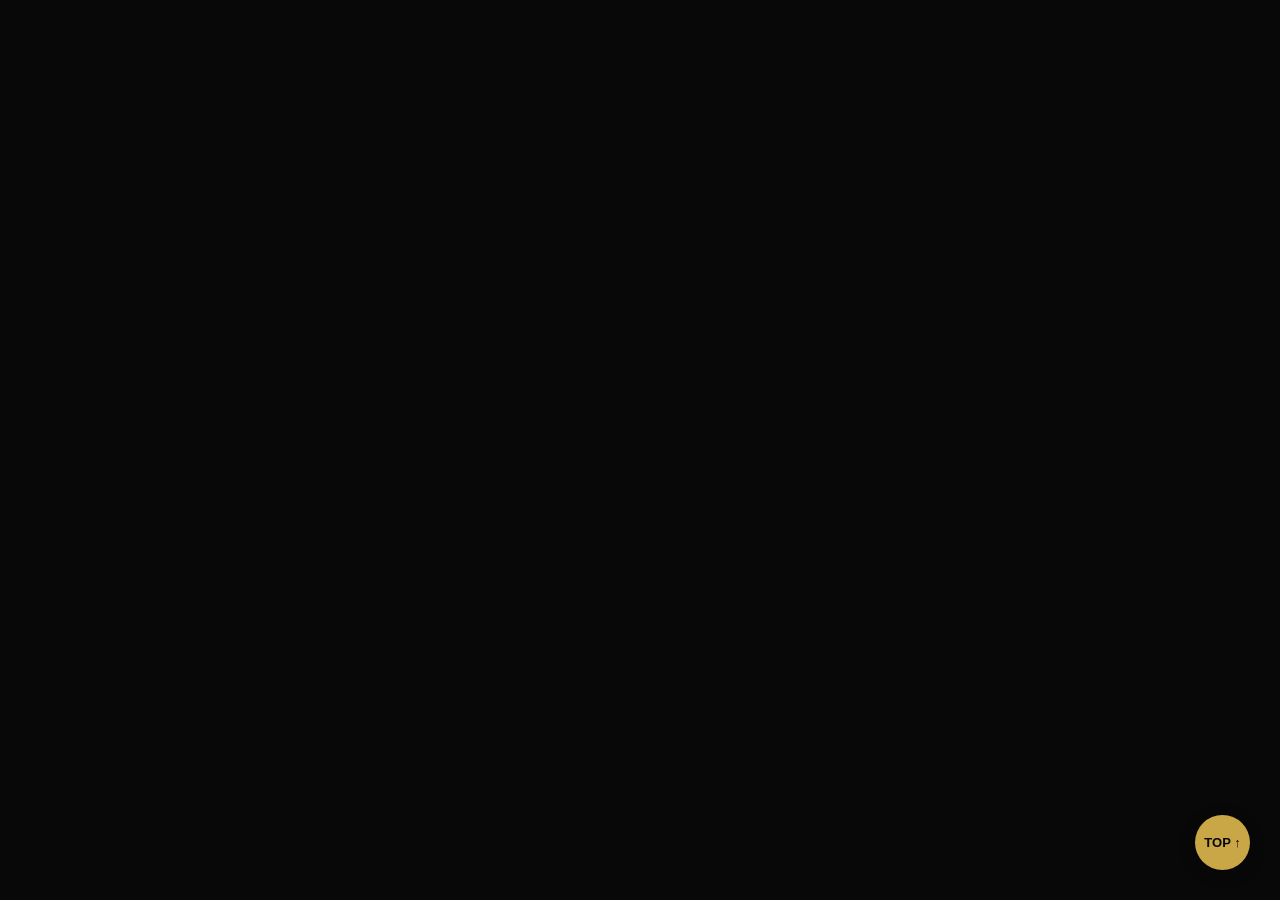
==== commit 46cd42f4: "Add files via upload" ====
--- a/geomdan-rise-fc/index.html
+++ b/geomdan-rise-fc/index.html
@@ -1,628 +1,693 @@
-
-<!DOCTYPE html>
-<html lang="ko">
-<head>
-  <meta charset="UTF-8">
-  <meta name="viewport" content="width=device-width, initial-scale=1.0">
-  <meta name="description" content="검단 라이즈FC 공식 홈페이지">
-  <title>GEOMDAN RISE FC</title>
-  <link rel="stylesheet" href="style.css">
-
-  <style>
-    /* 공식 SNS */
-    .contact-socials {
-      display: flex;
-      justify-content: center;
-      flex-wrap: wrap;
-      gap: 15px;
-      margin-top: 35px;
-    }
-
-    .contact-socials a,
-    .footer-socials a {
-      color: inherit;
-      text-decoration: none;
-      transition: 0.3s;
-    }
-
-    .contact-socials a {
-      padding: 12px 22px;
-      border: 1px solid rgba(255,255,255,0.3);
-      border-radius: 4px;
-    }
-
-    .contact-socials a:hover,
-    .footer-socials a:hover {
-      opacity: 0.65;
-    }
-
-    .footer-socials {
-      display: flex;
-      justify-content: center;
-      flex-wrap: wrap;
-      gap: 25px;
-      margin-top: 20px;
-    }
-
-    .contact-buttons {
-      display: flex;
-      justify-content: center;
-      flex-wrap: wrap;
-      gap: 15px;
-      margin-top: 30px;
-    }
-
-    .phone-btn {
-      display: inline-block;
-      padding: 15px 25px;
-      border: 1px solid rgba(255,255,255,0.5);
-      color: white;
-      text-decoration: none;
-      transition: 0.3s;
-    }
-
-    .phone-btn:hover {
-      background: white;
-      color: black;
-    }
-
-    /* 모바일 하단 문의 버튼 */
-    .mobile-contact-bar {
-      display: none;
-    }
-
-    @media (max-width: 768px) {
-      .mobile-contact-bar {
-        display: flex;
-        position: fixed;
-        bottom: 0;
-        left: 0;
-        width: 100%;
-        z-index: 9999;
-        gap: 0;
-        background: #111;
-        border-top: 1px solid rgba(255,255,255,0.15);
-      }
-
-      .mobile-contact-bar a {
-        flex: 1;
-        text-align: center;
-        padding: 16px 8px;
-        color: white;
-        text-decoration: none;
-        font-size: 14px;
-        font-weight: bold;
-      }
-
-      .mobile-contact-bar .kakao-mobile {
-        background: #FEE500;
-        color: #191919;
-      }
-
-      body {
-        padding-bottom: 52px;
-      }
-    }
-  </style>
-</head>
-
-<body>
-
-<!-- RISE FC INTRO -->
-<div id="intro-screen">
-
-    <video
-        id="intro-video"
-        autoplay
-        playsinline
-        preload="auto"
-    >
-        <source src="videos/intro.mp4" type="video/mp4">
-    </video>
-
-    <button id="skip-intro">SKIP INTRO ↗</button>
-
-</div>
-
-<!-- MAIN WEBSITE -->
-<div id="main-website">
-
-  <!-- HEADER -->
-  <header class="header">
-
-    <a href="#" class="logo">
-      <img src="images/라이즈FC 엠블럼.png" alt="라이즈FC 엠블럼">
-      RISE<span>FC</span>
-    </a>
-
-    
-<nav>
-  <a href="#about">구단소개</a>
-  <a href="#squad">선수단</a>
-  <a href="#matches">경기일정</a>
-  <a href="#notices">공지사항</a>
-  <a href="#gallery">사진</a>
-</nav>
-
-    <div class="header-actions">
-      <button class="login-btn" id="login-open">로그인</button>
-      <button class="signup-btn" id="signup-open">회원가입</button>
-      <a href="#contact" class="join-btn">선수 모집 ↗</a>
-    </div>
-
-  </header>
-
-  <main>
-
-    <!-- HERO -->
-    <section class="hero">
-
-      <div class="hero-bg">
-        <img
-          src="images/라이즈FC 야간 경기.png"
-          alt="라이즈FC 야간 경기"
-        >
-      </div>
-
-      <div class="hero-content">
-
-        <p class="eyebrow">GEOMDAN FOOTBALL CLUB</p>
-
-        <h1>
-          RISE<br>
-          <span>TOGETHER.</span>
-        </h1>
-
-        <p class="hero-desc">
-          하나의 팀, 하나의 목표.<br>
-          우리는 함께 성장하고 함께 승리한다.
-        </p>
-
-        <a href="#about" class="main-btn">
-          DISCOVER OUR CLUB ↗
-        </a>
-
-      </div>
-
-      <div class="hero-number">01</div>
-      <div class="hero-label">EST. GEOMDAN · KOREA</div>
-
-    </section>
-
-    <!-- ABOUT -->
-    <section class="about section" id="about">
-
-      <p class="section-label">01 / ABOUT US</p>
-
-      <div class="about-content">
-
-        <div class="about-text">
-
-          <h2>
-            MORE THAN<br>
-            JUST FOOTBALL.
-          </h2>
-
-          <p>
-            검단 라이즈FC는 축구를 사랑하는 사람들이 모여
-            함께 도전하고 성장하는 지역 기반 아마추어 축구 구단입니다.
-          </p>
-
-          <p class="about-slogan">
-            WE RISE TOGETHER.
-          </p>
-
-        </div>
-
-        <div class="about-images">
-
-          <img
-            src="images/라이즈FC 선수단 단체사진.png"
-            alt="라이즈FC 선수단 단체사진"
-          >
-
-          <img
-            src="images/라이즈FC 엠블럼.png"
-            alt="라이즈FC 엠블럼"
-          >
-
-        </div>
-
-      </div>
-
-    </section>
-
-    <!-- SQUAD -->
-    <section class="squad section" id="squad">
-
-      <p class="section-label">02 / THE TEAM</p>
-
-      <h2>OUR SQUAD</h2>
-
-      <p>함께 뛰는 사람들, 검단 라이즈FC 선수단</p>
-
-      <div class="squad-filters">
-
-        <button class="filter-btn active" data-position="ALL">ALL</button>
-        <button class="filter-btn" data-position="GK">GK</button>
-        <button class="filter-btn" data-position="DF">DF</button>
-        <button class="filter-btn" data-position="MF">MF</button>
-        <button class="filter-btn" data-position="FW">FW</button>
-
-      </div>
-
-      <div class="player-grid" id="player-grid"></div>
-
-      <!-- PLAYER MODAL -->
-      <div class="player-modal" id="player-modal">
-
-        <div class="modal-content">
-
-          <button class="modal-close" id="modal-close">×</button>
-
-          <div class="modal-number" id="modal-number">00</div>
-
-          <p class="section-label">GEOMDAN RISE FC</p>
-
-          <h3 id="modal-name">PLAYER NAME</h3>
-
-          <p id="modal-position">MIDFIELDER</p>
-
-          <p id="modal-description">선수 소개</p>
-
-        </div>
-
-      </div>
-
-    </section>
-
-    <!-- MATCHES -->
-    <section class="matches section" id="matches">
-
-      <p class="section-label">03 / 경기일정</p>
-
-      <div class="match-heading">
-        <div>
-          <h2>다가오는 경기</h2>
-          <p>검단 라이즈FC의 경기 일정과 결과를 확인하세요.</p>
-        </div>
-
-        <span class="match-season">2026 시즌</span>
-      </div>
-
-      <!-- 대표 경기 -->
-      <div class="match-box">
-
-        <div>
-          <strong>RISE FC</strong>
-          <span>검단 라이즈FC</span>
-        </div>
-
-        <b>VS</b>
-
-        <div>
-          <strong>상대팀</strong>
-          <span>상대 구단</span>
-        </div>
-
-      </div>
-
-      <!-- 경기 목록 -->
-      <div class="match-list" id="match-list">
-
-        <div class="match-empty">
-          등록된 경기 일정이 없습니다.
-        </div>
-
-      </div>
-
-      <div class="match-more-wrap">
-
-        <a href="matches.html" class="match-more-btn">
-          경기 일정 더보기 <span>↗</span>
-        </a>
-
-      </div>
-
-    </section>
-
-    <!-- CLUB NEWS -->
-    <section class="news section" id="news">
-
-      <p class="section-label">04 / CLUB NEWS</p>
-
-      <h2>RISE NEWS</h2>
-
-      <p>라이즈FC의 새로운 소식과 경기 이야기를 만나보세요.</p>
-
-      <div class="news-gallery">
-
-        <!-- OFFICIAL UNIFORM -->
-        <div class="news-card">
-
-          <img
-            src="images/검단 라이즈FC 공식 유니폼.jpg"
-            alt="검단 라이즈FC 공식 유니폼"
-          >
-
-          <div class="news-info">
-            <span>OFFICIAL KIT</span>
-            <h3>OUR IDENTITY</h3>
-            <p>검단 라이즈FC 공식 유니폼</p>
-          </div>
-
-        </div>
-
-        <!-- PARTNERS -->
-        <div class="news-card sponsor-card">
-
-          <img
-            src="images/라이즈FC와 함께하는 파트너.png"
-            alt="라이즈FC와 함께하는 파트너"
-          >
-
-          <div class="news-info">
-            <span>OUR PARTNERS</span>
-            <h3>WITH OUR PARTNERS</h3>
-            <p>라이즈FC와 함께하는 파트너</p>
-          </div>
-
-        </div>
-
-      </div>
-
-    </section>
-
-<!-- ========================================
-     RISE FC NOTICE
-======================================== -->
-
-<section class="rise-notices section" id="notices">
-
-  <p class="section-label">05 / OFFICIAL NOTICE</p>
-
-  <h2>NOTICE</h2>
-
-  <p>검단 라이즈FC의 공식 공지사항을 확인하세요.</p>
-
-  <div id="notice-admin-tools"></div>
-
-  <div id="notice-list">
-    <div class="notice-loading">
-      공지사항을 불러오는 중입니다.
-    </div>
-  </div>
-
-</section>
-
-
-<!-- ========================================
-     RISE FC PHOTO GALLERY
-======================================== -->
-
-<section class="rise-gallery section" id="gallery">
-
-  <p class="section-label">06 / CLUB GALLERY</p>
-
-  <h2>PHOTO GALLERY</h2>
-
-  <p>검단 라이즈FC의 순간들을 사진으로 만나보세요.</p>
-
-  <div id="gallery-admin-tools"></div>
-
-  <div class="gallery-grid" id="gallery-grid">
-    <div class="notice-loading">
-      사진을 불러오는 중입니다.
-    </div>
-  </div>
-
-</section>
-
-
-<!-- PHOTO VIEWER -->
-
-<div class="gallery-viewer" id="gallery-viewer">
-
-  <button type="button" id="gallery-viewer-close">×</button>
-
-  <img id="gallery-viewer-image" src="" alt="라이즈FC 갤러리 사진">
-
-</div>
-
-    <!-- CONTACT -->
-    <section class="contact section" id="contact">
-
-      <p class="section-label">05 / JOIN THE CLUB</p>
-
-      <h2>
-        BE PART OF<br>
-        THE RISE.
-      </h2>
-
-      <p>
-        검단 라이즈FC와 함께할 새로운 선수를 기다립니다.
-      </p>
-
-      
-<div class="contact-links">
-
-  <!-- KAKAO -->
-  <a href="https://open.kakao.com/o/sUgNwSWi"
-     target="_blank" rel="noopener noreferrer">
-
-    <svg viewBox="0 0 48 48" aria-hidden="true">
-      <path fill="#FEE500" d="M24 5C12.4 5 3 12.4 3 21.5c0 5.8 3.8 10.9 9.5 13.8l-2.1 8 10-5.3c1.2.2 2.4.3 3.6.3 11.6 0 21-7.4 21-16.5S35.6 5 24 5Z"/>
-      <text x="24" y="25" font-size="10" font-weight="bold" text-anchor="middle" fill="#191919">TALK</text>
-    </svg>
-
-    <span>카카오톡 오픈채팅 문의</span>
-  </a>
-
-  <!-- SMS -->
-  <a href="sms:01077666848">
-
-    <svg viewBox="0 0 24 24" fill="none"
-         stroke="currentColor" stroke-width="2"
-         stroke-linecap="round" stroke-linejoin="round">
-      <path d="M21 11.5a8.4 8.4 0 0 1-.9 3.8 8.5 8.5 0 0 1-7.6 4.7 8.4 8.4 0 0 1-3.8-.9L3 21l1.9-5.7a8.4 8.4 0 0 1-.9-3.8 8.5 8.5 0 0 1 4.7-7.6 8.4 8.4 0 0 1 3.8-.9h.5a8.5 8.5 0 0 1 8 8v.5Z"/>
-    </svg>
-
-    <span>문자 문의</span>
-  </a>
-
-  <!-- INSTAGRAM -->
-  <a href="https://www.instagram.com/geomdan_fc/"
-     target="_blank" rel="noopener noreferrer">
-
-    <svg viewBox="0 0 24 24" fill="none"
-         stroke="#E4405F" stroke-width="2"
-         stroke-linecap="round" stroke-linejoin="round">
-      <rect x="3" y="3" width="18" height="18" rx="5"/>
-      <circle cx="12" cy="12" r="4"/>
-      <circle cx="18" cy="6" r="1" fill="#E4405F"/>
-    </svg>
-
-    <span>인스타그램</span>
-  </a>
-
-  <!-- YOUTUBE -->
-  <a href="https://youtube.com/channel/UCL5qBQb0qTxsuuF1A3P1LIA"
-     target="_blank" rel="noopener noreferrer">
-
-    <svg viewBox="0 0 24 24" fill="#FF0000">
-      <path d="M23.5 6.2a3 3 0 0 0-2.1-2.1C19.5 3.6 12 3.6 12 3.6s-7.5 0-9.4.5A3 3 0 0 0 .5 6.2C0 8.1 0 12 0 12s0 3.9.5 5.8a3 3 0 0 0 2.1 2.1c1.9.5 9.4.5 9.4.5s7.5 0 9.4-.5a3 3 0 0 0 2.1-2.1c.5-1.9.5-5.8.5-5.8s0-3.9-.5-5.8ZM9.6 15.6V8.4l6.2 3.6-6.2 3.6Z"/>
-    </svg>
-
-    <span>유튜브</span>
-  </a>
-
-</div>
-
-    </section>
-
-  </main>
-
-  <!-- AUTH MODAL -->
-  <div class="auth-modal" id="auth-modal">
-
-    <div class="auth-box">
-
-      <button class="auth-close" id="auth-close">×</button>
-
-      <h2 id="auth-title">RISE FC LOGIN</h2>
-
-      <div class="auth-tabs">
-        <button class="active" id="login-tab">로그인</button>
-        <button id="signup-tab">회원가입</button>
-      </div>
-
-      <form id="auth-form">
-
-        <input
-          type="text"
-          id="auth-name"
-          placeholder="이름"
-          class="hidden"
-        >
-
-        <input
-          type="email"
-          id="auth-email"
-          placeholder="이메일"
-          required
-        >
-
-        <input
-          type="password"
-          id="auth-password"
-          placeholder="비밀번호"
-          required
-        >
-
-        <button type="submit" id="auth-submit">
-          로그인
-        </button>
-
-      </form>
-
-      <p id="auth-message"></p>
-
-    </div>
-
-  </div>
-
-  <!-- FOOTER -->
-  <footer>
-
-    <strong>GEOMDAN RISE FC</strong>
-
-    <p>RISE TOGETHER. · © 2026 RISE FC</p>
-
-    <div class="footer-socials">
-
-      <a
-        href="https://open.kakao.com/o/sUgNwSWi"
-        target="_blank"
-        rel="noopener noreferrer"
-      >
-        KAKAO
-      </a>
-
-      <a
-        href="sms:01077666848"
-      >
-        SMS
-      </a>
-
-      <a
-        href="https://www.instagram.com/geomdan_fc/"
-        target="_blank"
-        rel="noopener noreferrer"
-      >
-        INSTAGRAM
-      </a>
-
-      <a
-        href="https://youtube.com/channel/UCL5qBQb0qTxsuuF1A3P1LIA?si=WuVdISK9ibXLaq_3"
-        target="_blank"
-        rel="noopener noreferrer"
-      >
-        YOUTUBE
-      </a>
-
-    </div>
-
-  </footer>
-
-  <!-- MOBILE FIXED CONTACT -->
-  <div class="mobile-contact-bar">
-
-    <a
-      href="https://open.kakao.com/o/sUgNwSWi"
-      target="_blank"
-      rel="noopener noreferrer"
-      class="kakao-mobile"
-    >
-      카카오톡 문의
-    </a>
-
-    <a href="sms:01077666848">
-      문자 문의
-    </a>
-
-  </div>
-
-  <!-- JAVASCRIPT -->
-  <script src="https://cdn.jsdelivr.net/npm/@supabase/supabase-js@2"></script>
-  <script src="script.js"></script>
-
-</div>
-<button
-  id="topButton"
-  aria-label="맨 위로 이동"
-  onclick="window.scrollTo({top: 0, behavior: 'smooth'})"
->
-  TOP ↑
-</button>
-</body>
-</html>
+
+<!DOCTYPE html>
+<html lang="ko">
+<head>
+  <meta charset="UTF-8">
+  <meta name="viewport" content="width=device-width, initial-scale=1.0">
+  <meta name="description" content="검단 라이즈FC 공식 홈페이지">
+  <title>GEOMDAN RISE FC</title>
+  <link rel="stylesheet" href="style.css">
+
+  <style>
+    /* 공식 SNS */
+    .contact-socials {
+      display: flex;
+      justify-content: center;
+      flex-wrap: wrap;
+      gap: 15px;
+      margin-top: 35px;
+    }
+
+    .contact-socials a,
+    .footer-socials a {
+      color: inherit;
+      text-decoration: none;
+      transition: 0.3s;
+    }
+
+    .contact-socials a {
+      padding: 12px 22px;
+      border: 1px solid rgba(255,255,255,0.3);
+      border-radius: 4px;
+    }
+
+    .contact-socials a:hover,
+    .footer-socials a:hover {
+      opacity: 0.65;
+    }
+
+    .footer-socials {
+      display: flex;
+      justify-content: center;
+      flex-wrap: wrap;
+      gap: 25px;
+      margin-top: 20px;
+    }
+
+    .contact-buttons {
+      display: flex;
+      justify-content: center;
+      flex-wrap: wrap;
+      gap: 15px;
+      margin-top: 30px;
+    }
+
+    .phone-btn {
+      display: inline-block;
+      padding: 15px 25px;
+      border: 1px solid rgba(255,255,255,0.5);
+      color: white;
+      text-decoration: none;
+      transition: 0.3s;
+    }
+
+    .phone-btn:hover {
+      background: white;
+      color: black;
+    }
+
+    /* 모바일 하단 문의 버튼 */
+    .mobile-contact-bar {
+      display: none;
+    }
+
+    @media (max-width: 768px) {
+      .mobile-contact-bar {
+        display: flex;
+        position: fixed;
+        bottom: 0;
+        left: 0;
+        width: 100%;
+        z-index: 9999;
+        gap: 0;
+        background: #111;
+        border-top: 1px solid rgba(255,255,255,0.15);
+      }
+
+      .mobile-contact-bar a {
+        flex: 1;
+        text-align: center;
+        padding: 16px 8px;
+        color: white;
+        text-decoration: none;
+        font-size: 14px;
+        font-weight: bold;
+      }
+
+      .mobile-contact-bar .kakao-mobile {
+        background: #FEE500;
+        color: #191919;
+      }
+
+      body {
+        padding-bottom: 52px;
+      }
+    }
+  
+.hero-slideshow .hero-slide{position:absolute;inset:0;width:100%;height:100%;object-fit:cover;opacity:0;transition:opacity .8s;pointer-events:none;}
+.hero-slideshow .hero-slide.active{opacity:.38;}
+.hero-slide-controls{position:absolute;z-index:3;bottom:24px;right:8%;display:flex;align-items:center;gap:10px;}
+.hero-slide-controls button{width:34px;height:34px;border:1px solid #ffffff66;background:#1119;color:#fff;border-radius:50%;cursor:pointer;font-size:22px;}
+.hero-slide-dots{display:flex;gap:7px;align-items:center;} .hero-slide-dot{width:7px;height:7px;border-radius:50%;background:#ffffff55;border:0;padding:0;cursor:pointer;} .hero-slide-dot.active{background:#c9a646;width:20px;border-radius:8px;}
+.rise-player-stats{display:grid;grid-template-columns:repeat(2,minmax(0,1fr));gap:16px;margin:28px 0;}
+.rise-stat-card{background:#171717;border:1px solid #333;border-radius:10px;padding:20px 22px;} .rise-stat-card>span{color:#c9a646;font-size:12px;font-weight:900;letter-spacing:2px;}
+.rise-stat-main{display:flex;align-items:center;gap:12px;margin:12px 0;} .rise-stat-main strong{font-size:42px;color:#c9a646;line-height:1;} .rise-stat-main b{font-size:18px;} .rise-stat-card p{font-size:12px;color:#888;}
+@media(max-width:600px){.rise-player-stats{grid-template-columns:1fr;gap:10px}.rise-stat-card{padding:16px}.rise-stat-main strong{font-size:34px}.hero-slide-controls{right:6%;bottom:18px}}
+
+</style>
+</head>
+
+<body>
+
+<!-- MAIN WEBSITE -->
+<div id="main-website">
+
+  
+  <!-- HEADER -->
+  <header class="header">
+
+    <!-- 로고 -->
+    <a href="#" class="logo">
+      <img src="images/라이즈FC 엠블럼.png" alt="라이즈FC 엠블럼">
+      RISE<span>FC</span>
+    </a>
+
+    <!-- 햄버거 버튼 -->
+    <button class="mobile-menu-toggle" id="mobile-menu-toggle"
+            type="button" aria-label="메뉴 열기" aria-expanded="false">
+      <span></span>
+      <span></span>
+      <span></span>
+    </button>
+
+    <!-- 메뉴 전체 -->
+    <div class="mobile-menu-panel" id="mobile-menu-panel">
+
+<nav>
+  <a href="#about">구단소개</a>
+  <a href="#history">구단 연혁</a>
+  <a href="#squad">선수단</a>
+  <a href="#matches">경기일정</a>
+  <a href="#notices">공지사항</a>
+  <a href="#gallery">사진</a>
+</nav>
+
+      <div class="header-actions">
+        <button class="login-btn" id="login-open">로그인</button>
+        <button class="signup-btn" id="signup-open">회원가입</button>
+        <a href="#contact" class="join-btn">선수 모집 ↗</a>
+      </div>
+
+    </div>
+
+  </header>
+
+  <main>
+
+    <!-- HERO -->
+    <section class="hero">
+
+      <div class="hero-bg hero-slideshow" id="rise-hero-slideshow">
+        <img class="hero-slide active" src="images/라이즈FC 야간 경기.png" alt="라이즈FC 경기 사진">
+        <img class="hero-slide" src="images/라이즈FC 선수단 단체사진.png" alt="라이즈FC 선수단 단체사진">
+        <img class="hero-slide" src="images/검단 라이즈FC 공식 유니폼.jpg" alt="라이즈FC 공식 유니폼">
+        <div class="hero-slide-controls"><button type="button" id="hero-prev" aria-label="이전 사진">‹</button><div class="hero-slide-dots" id="hero-slide-dots"></div><button type="button" id="hero-next" aria-label="다음 사진">›</button></div>
+      </div>
+
+      <div class="hero-content">
+
+        <p class="eyebrow">GEOMDAN FOOTBALL CLUB</p>
+
+        <h1>
+          RISE<br>
+          <span>TOGETHER.</span>
+        </h1>
+
+        <p class="hero-desc">
+          하나의 팀, 하나의 목표.<br>
+          우리는 함께 성장하고 함께 승리한다.
+        </p>
+
+        <a href="#about" class="main-btn">
+          DISCOVER OUR CLUB ↗
+        </a>
+
+      </div>
+
+      <div class="hero-number">01</div>
+      <div class="hero-label">EST. GEOMDAN · KOREA</div>
+
+    </section>
+
+    <!-- ABOUT -->
+    <section class="about section" id="about">
+
+      <p class="section-label">01 / ABOUT US</p>
+
+      <div class="about-content">
+
+        <div class="about-text">
+
+          <h2>
+            MORE THAN<br>
+            JUST FOOTBALL.
+          </h2>
+
+          <p>
+            검단 라이즈FC는 축구를 사랑하는 사람들이 모여
+            함께 도전하고 성장하는 지역 기반 아마추어 축구 구단입니다.
+          </p>
+
+          <p class="about-slogan">
+            WE RISE TOGETHER.
+          </p>
+
+        </div>
+
+        <div class="about-images">
+
+          <img
+            src="images/라이즈FC 선수단 단체사진.png"
+            alt="라이즈FC 선수단 단체사진"
+          >
+
+          <img
+            src="images/라이즈FC 엠블럼.png"
+            alt="라이즈FC 엠블럼"
+          >
+
+        </div>
+
+      </div>
+
+    </section>
+
+<!-- RISE FC HISTORY -->
+<section class="rise-history section" id="history">
+
+  <p class="section-label">02 / OUR HISTORY</p>
+
+  <h2>RISE FC HISTORY</h2>
+
+  <p>검단 라이즈FC가 걸어온 발자취</p>
+
+  <div id="history-admin-tools"></div>
+
+  <div id="history-list">
+    <div class="notice-loading">
+      구단 연혁을 불러오는 중입니다.
+    </div>
+  </div>
+
+</section>
+
+
+    <!-- SQUAD -->
+    <section class="squad section" id="squad">
+
+      <p class="section-label">02 / THE TEAM</p>
+
+      <h2>OUR SQUAD</h2>
+
+      <p>함께 뛰는 사람들, 검단 라이즈FC 선수단</p>
+
+      <div class="squad-filters">
+
+        <button class="filter-btn active" data-position="ALL">ALL</button>
+        <button class="filter-btn" data-position="GK">GK</button>
+        <button class="filter-btn" data-position="DF">DF</button>
+        <button class="filter-btn" data-position="MF">MF</button>
+        <button class="filter-btn" data-position="FW">FW</button>
+
+      </div>
+
+      <div class="player-grid" id="player-grid"></div>
+
+      <!-- PLAYER MODAL -->
+      <div class="player-modal" id="player-modal">
+
+        <div class="modal-content">
+
+          <button class="modal-close" id="modal-close">×</button>
+
+          <div class="modal-number" id="modal-number">00</div>
+
+          <p class="section-label">GEOMDAN RISE FC</p>
+
+          <h3 id="modal-name">PLAYER NAME</h3>
+
+          <p id="modal-position">MIDFIELDER</p>
+
+          <p id="modal-description">선수 소개</p>
+
+        </div>
+
+      </div>
+
+    </section>
+
+    <!-- MATCHES -->
+    <section class="matches section" id="matches">
+
+      <p class="section-label">03 / 경기일정</p>
+
+      <div class="match-heading">
+        <div>
+          <h2>다가오는 경기</h2>
+          <p>검단 라이즈FC의 경기 일정과 결과를 확인하세요.</p>
+        </div>
+
+        <span class="match-season">2026 시즌</span>
+      </div>
+
+      <!-- 대표 경기 -->
+      <div class="match-box">
+
+        <div>
+          <strong>RISE FC</strong>
+          <span>검단 라이즈FC</span>
+        </div>
+
+        <b>VS</b>
+
+        <div>
+          <strong>상대팀</strong>
+          <span>상대 구단</span>
+        </div>
+
+      </div>
+
+      <!-- 경기 목록 -->
+      <div class="match-list" id="match-list">
+
+        <div class="match-empty">
+          등록된 경기 일정이 없습니다.
+        </div>
+
+      </div>
+
+      <div class="rise-player-stats">
+        <article class="rise-stat-card"><span>TOP GOAL</span><div class="rise-stat-main"><strong>—</strong><b>득점 1위</b></div><p>선수 기록 업데이트 예정</p></article>
+        <article class="rise-stat-card"><span>TOP ASSIST</span><div class="rise-stat-main"><strong>—</strong><b>도움 1위</b></div><p>선수 기록 업데이트 예정</p></article>
+      </div>
+
+      <div class="match-more-wrap">
+
+        <a href="matches.html" class="match-more-btn">
+          경기 일정 더보기 <span>↗</span>
+        </a>
+
+      </div>
+
+    </section>
+
+    <!-- CLUB NEWS -->
+    <section class="news section" id="news">
+
+      <p class="section-label">04 / CLUB NEWS</p>
+
+      <h2>RISE NEWS</h2>
+
+      <p>라이즈FC의 새로운 소식과 경기 이야기를 만나보세요.</p>
+
+      <div class="news-gallery">
+
+        <!-- OFFICIAL UNIFORM -->
+        <div class="news-card">
+
+          <img
+            src="images/검단 라이즈FC 공식 유니폼.jpg"
+            alt="검단 라이즈FC 공식 유니폼"
+          >
+
+          <div class="news-info">
+            <span>OFFICIAL KIT</span>
+            <h3>OUR IDENTITY</h3>
+            <p>검단 라이즈FC 공식 유니폼</p>
+          </div>
+
+        </div>
+
+        <!-- PARTNERS -->
+        <div class="news-card sponsor-card">
+
+          <img
+            src="images/라이즈FC와 함께하는 파트너.png"
+            alt="라이즈FC와 함께하는 파트너"
+          >
+
+          <div class="news-info">
+            <span>OUR PARTNERS</span>
+            <h3>WITH OUR PARTNERS</h3>
+            <p>라이즈FC와 함께하는 파트너</p>
+          </div>
+
+        </div>
+
+      </div>
+
+    </section>
+
+<!-- ========================================
+     RISE FC NOTICE
+======================================== -->
+
+<section class="rise-notices section" id="notices">
+
+  <p class="section-label">05 / OFFICIAL NOTICE</p>
+
+  <h2>NOTICE</h2>
+
+  <p>검단 라이즈FC의 공식 공지사항을 확인하세요.</p>
+
+  <div id="notice-admin-tools"></div>
+
+  <div id="notice-list">
+    <div class="notice-loading">
+      공지사항을 불러오는 중입니다.
+    </div>
+  </div>
+
+</section>
+
+
+<!-- ========================================
+     RISE FC PHOTO GALLERY
+======================================== -->
+
+<section class="rise-gallery section" id="gallery">
+
+  <p class="section-label">06 / CLUB GALLERY</p>
+
+  <h2>PHOTO GALLERY</h2>
+
+  <p>검단 라이즈FC의 순간들을 사진으로 만나보세요.</p>
+
+  <div id="gallery-admin-tools"></div>
+
+  <div class="gallery-grid" id="gallery-grid">
+    <div class="notice-loading">
+      사진을 불러오는 중입니다.
+    </div>
+  </div>
+
+</section>
+
+
+<!-- PHOTO VIEWER -->
+
+<div class="gallery-viewer" id="gallery-viewer">
+
+  <button type="button" id="gallery-viewer-close">×</button>
+
+  <img id="gallery-viewer-image" src="" alt="라이즈FC 갤러리 사진">
+
+</div>
+
+    <!-- CONTACT -->
+    <section class="contact section" id="contact">
+
+      <p class="section-label">05 / JOIN THE CLUB</p>
+
+      <h2>
+        BE PART OF<br>
+        THE RISE.
+      </h2>
+
+      <p>
+        검단 라이즈FC와 함께할 새로운 선수를 기다립니다.
+      </p>
+
+      
+<div class="contact-links">
+
+  <!-- KAKAO -->
+  <a href="https://open.kakao.com/o/sUgNwSWi"
+     target="_blank" rel="noopener noreferrer">
+
+    <svg viewBox="0 0 48 48" aria-hidden="true">
+      <path fill="#FEE500" d="M24 5C12.4 5 3 12.4 3 21.5c0 5.8 3.8 10.9 9.5 13.8l-2.1 8 10-5.3c1.2.2 2.4.3 3.6.3 11.6 0 21-7.4 21-16.5S35.6 5 24 5Z"/>
+      <text x="24" y="25" font-size="10" font-weight="bold" text-anchor="middle" fill="#191919">TALK</text>
+    </svg>
+
+    <span>카카오톡 오픈채팅 문의</span>
+  </a>
+
+  <!-- SMS -->
+  <a href="sms:01077666848">
+
+    <svg viewBox="0 0 24 24" fill="none"
+         stroke="currentColor" stroke-width="2"
+         stroke-linecap="round" stroke-linejoin="round">
+      <path d="M21 11.5a8.4 8.4 0 0 1-.9 3.8 8.5 8.5 0 0 1-7.6 4.7 8.4 8.4 0 0 1-3.8-.9L3 21l1.9-5.7a8.4 8.4 0 0 1-.9-3.8 8.5 8.5 0 0 1 4.7-7.6 8.4 8.4 0 0 1 3.8-.9h.5a8.5 8.5 0 0 1 8 8v.5Z"/>
+    </svg>
+
+    <span>문자 문의</span>
+  </a>
+
+  <!-- INSTAGRAM -->
+  <a href="https://www.instagram.com/geomdan_fc/"
+     target="_blank" rel="noopener noreferrer">
+
+    <svg viewBox="0 0 24 24" fill="none"
+         stroke="#E4405F" stroke-width="2"
+         stroke-linecap="round" stroke-linejoin="round">
+      <rect x="3" y="3" width="18" height="18" rx="5"/>
+      <circle cx="12" cy="12" r="4"/>
+      <circle cx="18" cy="6" r="1" fill="#E4405F"/>
+    </svg>
+
+    <span>인스타그램</span>
+  </a>
+
+  <!-- YOUTUBE -->
+  <a href="https://youtube.com/channel/UCL5qBQb0qTxsuuF1A3P1LIA"
+     target="_blank" rel="noopener noreferrer">
+
+    <svg viewBox="0 0 24 24" fill="#FF0000">
+      <path d="M23.5 6.2a3 3 0 0 0-2.1-2.1C19.5 3.6 12 3.6 12 3.6s-7.5 0-9.4.5A3 3 0 0 0 .5 6.2C0 8.1 0 12 0 12s0 3.9.5 5.8a3 3 0 0 0 2.1 2.1c1.9.5 9.4.5 9.4.5s7.5 0 9.4-.5a3 3 0 0 0 2.1-2.1c.5-1.9.5-5.8.5-5.8s0-3.9-.5-5.8ZM9.6 15.6V8.4l6.2 3.6-6.2 3.6Z"/>
+    </svg>
+
+    <span>유튜브</span>
+  </a>
+
+</div>
+
+    </section>
+
+  </main>
+
+  <!-- AUTH MODAL -->
+  <div class="auth-modal" id="auth-modal">
+
+    <div class="auth-box">
+
+      <button class="auth-close" id="auth-close">×</button>
+
+      <h2 id="auth-title">RISE FC LOGIN</h2>
+
+      <div class="auth-tabs">
+        <button class="active" id="login-tab">로그인</button>
+        <button id="signup-tab">회원가입</button>
+      </div>
+
+      <form id="auth-form">
+
+        <input
+          type="text"
+          id="auth-name"
+          placeholder="이름"
+          class="hidden"
+        >
+
+        <input
+          type="email"
+          id="auth-email"
+          placeholder="이메일"
+          required
+        >
+
+        <input
+          type="password"
+          id="auth-password"
+          placeholder="비밀번호"
+          required
+        >
+
+        <button type="submit" id="auth-submit">
+          로그인
+        </button>
+
+      </form>
+
+      <p id="auth-message"></p>
+
+    </div>
+
+  </div>
+
+  <!-- FOOTER -->
+  <footer>
+
+    <strong>GEOMDAN RISE FC</strong>
+
+    <p>RISE TOGETHER. · © 2026 RISE FC</p>
+
+    <div class="footer-socials">
+
+      <a
+        href="https://open.kakao.com/o/sUgNwSWi"
+        target="_blank"
+        rel="noopener noreferrer"
+      >
+        KAKAO
+      </a>
+
+      <a
+        href="sms:01077666848"
+      >
+        SMS
+      </a>
+
+      <a
+        href="https://www.instagram.com/geomdan_fc/"
+        target="_blank"
+        rel="noopener noreferrer"
+      >
+        INSTAGRAM
+      </a>
+
+      <a
+        href="https://youtube.com/channel/UCL5qBQb0qTxsuuF1A3P1LIA?si=WuVdISK9ibXLaq_3"
+        target="_blank"
+        rel="noopener noreferrer"
+      >
+        YOUTUBE
+      </a>
+
+    </div>
+
+  </footer>
+
+  <!-- MOBILE FIXED CONTACT -->
+  <div class="mobile-contact-bar">
+
+    <a
+      href="https://open.kakao.com/o/sUgNwSWi"
+      target="_blank"
+      rel="noopener noreferrer"
+      class="kakao-mobile"
+    >
+      카카오톡 문의
+    </a>
+
+    <a href="sms:01077666848">
+      문자 문의
+    </a>
+
+  </div>
+
+  <!-- JAVASCRIPT -->
+  <script src="https://cdn.jsdelivr.net/npm/@supabase/supabase-js@2"></script>
+  
+<script>
+(()=>{const slides=[...document.querySelectorAll('#rise-hero-slideshow .hero-slide')],wrap=document.getElementById('hero-slide-dots');if(!slides.length||!wrap)return;let current=0;const dots=slides.map((_,i)=>{const d=document.createElement('button');d.type='button';d.className='hero-slide-dot';d.setAttribute('aria-label',`사진 ${i+1}`);d.onclick=()=>show(i);wrap.appendChild(d);return d;});function show(i){current=(i+slides.length)%slides.length;slides.forEach((e,n)=>e.classList.toggle('active',n===current));dots.forEach((e,n)=>e.classList.toggle('active',n===current));}document.getElementById('hero-prev')?.addEventListener('click',()=>show(current-1));document.getElementById('hero-next')?.addEventListener('click',()=>show(current+1));show(0);setInterval(()=>show(current+1),6000);})();
+</script>
+
+<script src="script.js"></script>
+
+<script>
+  const mobileToggle = document.getElementById("mobile-menu-toggle");
+  const mobileHeader = document.querySelector(".header");
+
+  if (mobileToggle && mobileHeader) {
+    mobileToggle.addEventListener("click", function () {
+      const isOpen = mobileHeader.classList.toggle("mobile-menu-open");
+
+      mobileToggle.setAttribute("aria-expanded", isOpen);
+      mobileToggle.setAttribute(
+        "aria-label",
+        isOpen ? "메뉴 닫기" : "메뉴 열기"
+      );
+    });
+
+    document.querySelectorAll(".mobile-menu-panel nav a").forEach(link => {
+      link.addEventListener("click", function () {
+        mobileHeader.classList.remove("mobile-menu-open");
+        mobileToggle.setAttribute("aria-expanded", "false");
+        mobileToggle.setAttribute("aria-label", "메뉴 열기");
+      });
+    });
+  }
+</script>
+
+</div>
+<button
+  id="topButton"
+  aria-label="맨 위로 이동"
+  onclick="window.scrollTo({top: 0, behavior: 'smooth'})"
+>
+  TOP ↑
+</button>
+</body>
+</html>
--- a/geomdan-rise-fc/style.css
+++ b/geomdan-rise-fc/style.css
@@ -2159,4 +2159,541 @@
     right: 18px !important;
     bottom: 20px !important;
   }
-}+}
+
+/* =====================================
+   MOBILE RESPONSIVE FIX
+===================================== */
+
+@media (max-width: 700px) {
+
+  /* 상단 헤더 */
+  .header {
+    padding: 12px 14px;
+    flex-wrap: wrap;
+    gap: 10px;
+  }
+
+  /* 로고 */
+  .logo {
+    font-size: 19px;
+    gap: 6px;
+  }
+
+  .logo img {
+    width: 32px;
+    height: 32px;
+    object-fit: contain;
+  }
+
+  /* 상단 메뉴 */
+  .header nav,
+  .header > nav,
+  nav {
+    display: flex;
+    width: 100%;
+    justify-content: center;
+    align-items: center;
+    flex-wrap: wrap;
+    gap: 12px;
+    margin: 0;
+  }
+
+  nav a {
+    font-size: 12px;
+    white-space: nowrap;
+    padding: 4px 0;
+  }
+
+  /* 헤더 버튼 */
+  .header-actions {
+    gap: 6px;
+    flex-wrap: wrap;
+  }
+
+  .header-actions button,
+  .header-actions a {
+    font-size: 11px;
+    padding: 7px 9px;
+  }
+
+  /* 선수단 2열 배치 */
+  .player-grid {
+    grid-template-columns: repeat(2, minmax(0, 1fr));
+    gap: 12px;
+    padding: 0 10px;
+  }
+
+  /* 선수 카드 */
+  .player-card {
+    min-width: 0;
+  }
+
+  /* 선수 사진 */
+  .player-photo {
+    height: 125px;
+    overflow: hidden;
+  }
+
+  .player-photo img {
+    width: 100%;
+    height: 100%;
+    object-fit: cover;
+  }
+
+  /* 선수 정보 */
+  .player-info {
+    padding: 9px;
+  }
+
+}
+
+/* =====================================
+   RISE FC MOBILE HAMBURGER MENU
+   PC DESIGN UNCHANGED
+===================================== */
+
+.mobile-menu-toggle {
+  display: none;
+}
+
+.mobile-menu-panel {
+  display: contents;
+}
+
+@media screen and (max-width: 768px) {
+
+  .header {
+    position: relative;
+    display: flex;
+    align-items: center;
+    justify-content: space-between;
+    flex-wrap: wrap;
+    padding: 12px 16px;
+    box-sizing: border-box;
+  }
+
+  .header .logo {
+    font-size: 19px;
+    display: flex;
+    align-items: center;
+    gap: 7px;
+    margin: 0;
+  }
+
+  .header .logo img {
+    width: 34px;
+    height: 34px;
+    object-fit: contain;
+  }
+
+  /* 햄버거 버튼 */
+  .mobile-menu-toggle {
+    display: flex;
+    flex-direction: column;
+    justify-content: center;
+    gap: 6px;
+    width: 42px;
+    height: 42px;
+    padding: 8px;
+    background: transparent;
+    border: none;
+    cursor: pointer;
+    z-index: 10002;
+  }
+
+  .mobile-menu-toggle span {
+    display: block;
+    width: 25px;
+    height: 2px;
+    background: #c9a044;
+    border-radius: 2px;
+    transition: 0.25s;
+  }
+
+  /* 메뉴 닫힌 상태 */
+  .mobile-menu-panel {
+    display: none;
+    position: absolute;
+    top: 100%;
+    left: 0;
+    width: 100%;
+    padding: 18px 20px;
+    box-sizing: border-box;
+    background: #111;
+    border-top: 1px solid #c9a044;
+    z-index: 10001;
+  }
+
+  /* 메뉴 열린 상태 */
+  .header.mobile-menu-open .mobile-menu-panel {
+    display: block;
+  }
+
+  .header .mobile-menu-panel nav {
+    display: flex;
+    flex-direction: column;
+    align-items: stretch;
+    gap: 0;
+    width: 100%;
+    margin: 0;
+    padding: 0;
+  }
+
+  .header .mobile-menu-panel nav a {
+    display: block;
+    padding: 14px 5px;
+    color: white;
+    font-size: 14px;
+    text-decoration: none;
+    border-bottom: 1px solid rgba(201,160,68,0.25);
+  }
+
+  .header .mobile-menu-panel .header-actions {
+    display: flex;
+    flex-wrap: wrap;
+    gap: 9px;
+    margin-top: 16px;
+  }
+
+  /* 햄버거가 X로 변환 */
+  .header.mobile-menu-open .mobile-menu-toggle span:nth-child(1) {
+    transform: translateY(8px) rotate(45deg);
+  }
+
+  .header.mobile-menu-open .mobile-menu-toggle span:nth-child(2) {
+    opacity: 0;
+  }
+
+  .header.mobile-menu-open .mobile-menu-toggle span:nth-child(3) {
+    transform: translateY(-8px) rotate(-45deg);
+  }
+
+  /* 선수단 2열 */
+  #player-grid {
+    display: grid !important;
+    grid-template-columns: repeat(2, minmax(0, 1fr)) !important;
+    gap: 12px !important;
+    width: 100% !important;
+    padding: 0 12px !important;
+    box-sizing: border-box;
+  }
+
+  #player-grid > * {
+    width: 100% !important;
+    min-width: 0 !important;
+    margin: 0 !important;
+    box-sizing: border-box;
+  }
+
+   #player-grid img {
+    width: 100% !important;
+    height: 150px !important;
+    max-width: 100%;
+    object-fit: cover;
+  }
+}
+
+/* =====================================
+   RISE FC MOBILE MENU & SQUAD
+===================================== */
+
+.mobile-menu-toggle {
+  display: none;
+}
+
+.mobile-menu-panel {
+  display: contents;
+}
+
+@media screen and (max-width: 768px) {
+
+  /* 헤더 */
+  .header {
+    position: relative;
+    display: flex;
+    align-items: center;
+    justify-content: space-between;
+    flex-wrap: nowrap;
+    padding: 12px 16px;
+    box-sizing: border-box;
+  }
+
+  /* 로고 */
+  .header > .logo {
+    display: flex;
+    align-items: center;
+    font-size: 19px;
+    gap: 7px;
+    margin: 0;
+  }
+
+  .header > .logo img {
+    width: 34px;
+    height: 34px;
+    object-fit: contain;
+  }
+
+  /* 햄버거 */
+  .mobile-menu-toggle {
+    display: flex;
+    flex-direction: column;
+    justify-content: center;
+    align-items: center;
+    gap: 6px;
+    width: 42px;
+    height: 42px;
+    padding: 8px;
+    background: transparent;
+    border: none;
+    cursor: pointer;
+    z-index: 10002;
+    flex-shrink: 0;
+  }
+
+  .mobile-menu-toggle span {
+    display: block;
+    width: 25px;
+    height: 2px;
+    background: #c9a044;
+    border-radius: 2px;
+    transition: 0.25s;
+  }
+
+  /* 메뉴 닫힘 */
+  .header .mobile-menu-panel {
+    display: none;
+    position: absolute;
+    top: 100%;
+    left: 0;
+    right: 0;
+    width: 100%;
+    padding: 12px 20px 20px;
+    box-sizing: border-box;
+    background: #111;
+    border-top: 1px solid #c9a044;
+    z-index: 10001;
+  }
+
+  /* 메뉴 열림 */
+  .header.mobile-menu-open .mobile-menu-panel {
+    display: block;
+  }
+
+  /* 메뉴 항목 */
+  .header .mobile-menu-panel nav {
+    display: flex;
+    flex-direction: column;
+    width: 100%;
+    gap: 0;
+    margin: 0;
+    padding: 0;
+  }
+
+  .header .mobile-menu-panel nav a {
+    display: block;
+    width: 100%;
+    padding: 13px 5px;
+    box-sizing: border-box;
+    color: white;
+    font-size: 14px;
+    text-decoration: none;
+    border-bottom: 1px solid rgba(201,160,68,0.25);
+  }
+
+  /* 로그인 회원가입 선수모집 맨 아래 */
+  .header .mobile-menu-panel .header-actions {
+    display: flex;
+    flex-direction: column;
+    align-items: stretch;
+    gap: 9px;
+    margin-top: 18px;
+    padding-top: 14px;
+    border-top: 1px solid #c9a044;
+  }
+
+  .header .mobile-menu-panel .header-actions button,
+  .header .mobile-menu-panel .header-actions a {
+    display: block;
+    width: 100%;
+    margin: 0;
+    padding: 12px;
+    box-sizing: border-box;
+    text-align: center;
+    font-size: 13px;
+  }
+
+  /* 햄버거 X 모양 */
+  .header.mobile-menu-open .mobile-menu-toggle span:nth-child(1) {
+    transform: translateY(8px) rotate(45deg);
+  }
+
+  .header.mobile-menu-open .mobile-menu-toggle span:nth-child(2) {
+    opacity: 0;
+  }
+
+  .header.mobile-menu-open .mobile-menu-toggle span:nth-child(3) {
+    transform: translateY(-8px) rotate(-45deg);
+  }
+
+  /* 선수단 3열 */
+  #player-grid {
+    display: grid !important;
+    grid-template-columns: repeat(3, minmax(0, 1fr)) !important;
+    gap: 8px !important;
+    width: 100% !important;
+    padding: 0 10px !important;
+    box-sizing: border-box;
+  }
+
+  #player-grid > * {
+    width: 100% !important;
+    min-width: 0 !important;
+    margin: 0 !important;
+    box-sizing: border-box;
+  }
+
+  /* 선수 사진 크기 */
+  #player-grid img {
+    display: block;
+    width: 100% !important;
+    height: 105px !important;
+    object-fit: cover;
+  }
+
+}
+
+/* =================================
+   경기 카드 접기 / 펼치기
+================================= */
+
+.match-data-card {
+  padding: 17px 20px;
+  margin-bottom: 0;
+  border-radius: 10px;
+}
+
+.match-data-card h2 {
+  font-size: 18px;
+  line-height: 1.5;
+  margin: 10px 0;
+}
+
+.match-card-top {
+  display: flex;
+  justify-content: space-between;
+  align-items: center;
+  gap: 10px;
+}
+
+.match-card-summary {
+  margin-top: 8px;
+}
+
+.match-card-summary .match-meta {
+  font-size: 13px;
+  line-height: 1.9;
+}
+
+.match-detail-toggle {
+  width: 100%;
+  margin-top: 14px;
+  padding: 12px 5px 2px;
+  border: none;
+  border-top: 1px solid #383838;
+  background: transparent;
+  color: #c9a646;
+  font-size: 13px;
+  font-weight: bold;
+  cursor: pointer;
+  text-align: center;
+}
+
+.match-detail-toggle:hover {
+  color: #f1d27a;
+}
+
+.match-detail-content {
+  display: none;
+  margin-top: 18px;
+  padding-top: 15px;
+  border-top: 1px solid #383838;
+}
+
+.match-detail-content.open {
+  display: block;
+}
+
+.match-detail-heading {
+  color: #c9a646;
+  font-size: 14px;
+  font-weight: bold;
+  margin-bottom: 12px;
+}
+
+.match-upcoming-notice {
+  background: #202020;
+  border: 1px solid #444;
+  border-radius: 8px;
+  padding: 17px;
+  color: #ddd;
+  text-align: center;
+  font-size: 14px;
+  line-height: 1.8;
+}
+
+.match-upcoming-notice strong {
+  color: #c9a646;
+  display: block;
+  margin-bottom: 5px;
+}
+
+.match-detail-content .formation-box {
+  margin-top: 15px;
+}
+
+.match-detail-content .result-score {
+  margin-top: 0;
+}
+
+@media(max-width:600px) {
+  .match-data-card {
+    padding: 15px;
+  }
+
+  .match-data-card h2 {
+    font-size: 16px;
+  }
+
+  .match-detail-toggle {
+    padding: 13px 5px 2px;
+  }
+}
+
+/* RISE FC 관리자 페이지 버튼 */
+
+#rise-admin-page-button {
+  white-space: nowrap;
+  transition: 0.2s;
+}
+
+#rise-admin-page-button:hover {
+  background: #fff !important;
+  color: #111 !important;
+}
+
+@media (max-width: 768px) {
+  #rise-admin-page-button {
+    width: 100%;
+    box-sizing: border-box;
+    margin: 8px 0;
+    padding: 15px;
+    font-size: 14px;
+  }
+
+  .header-actions {
+    flex-direction: column;
+    align-items: stretch;
+    width: 100%;
+  }
+}
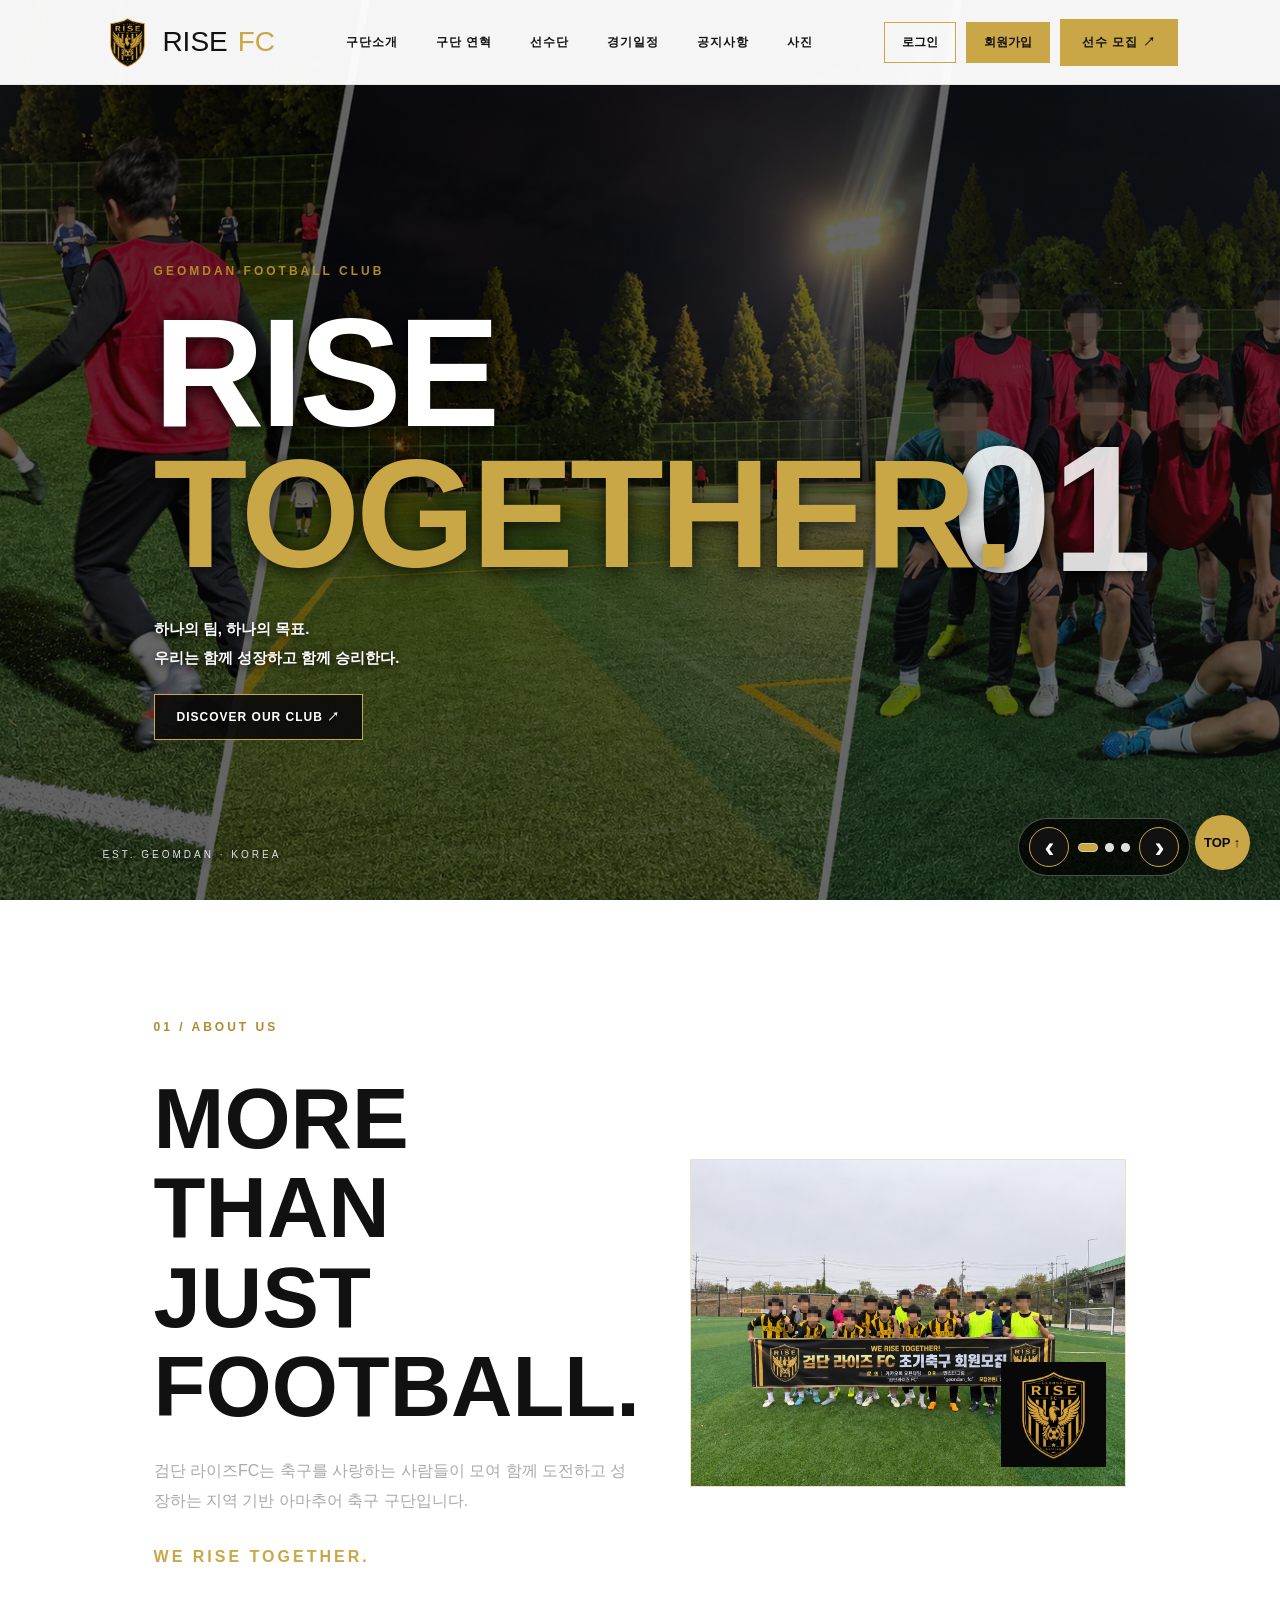
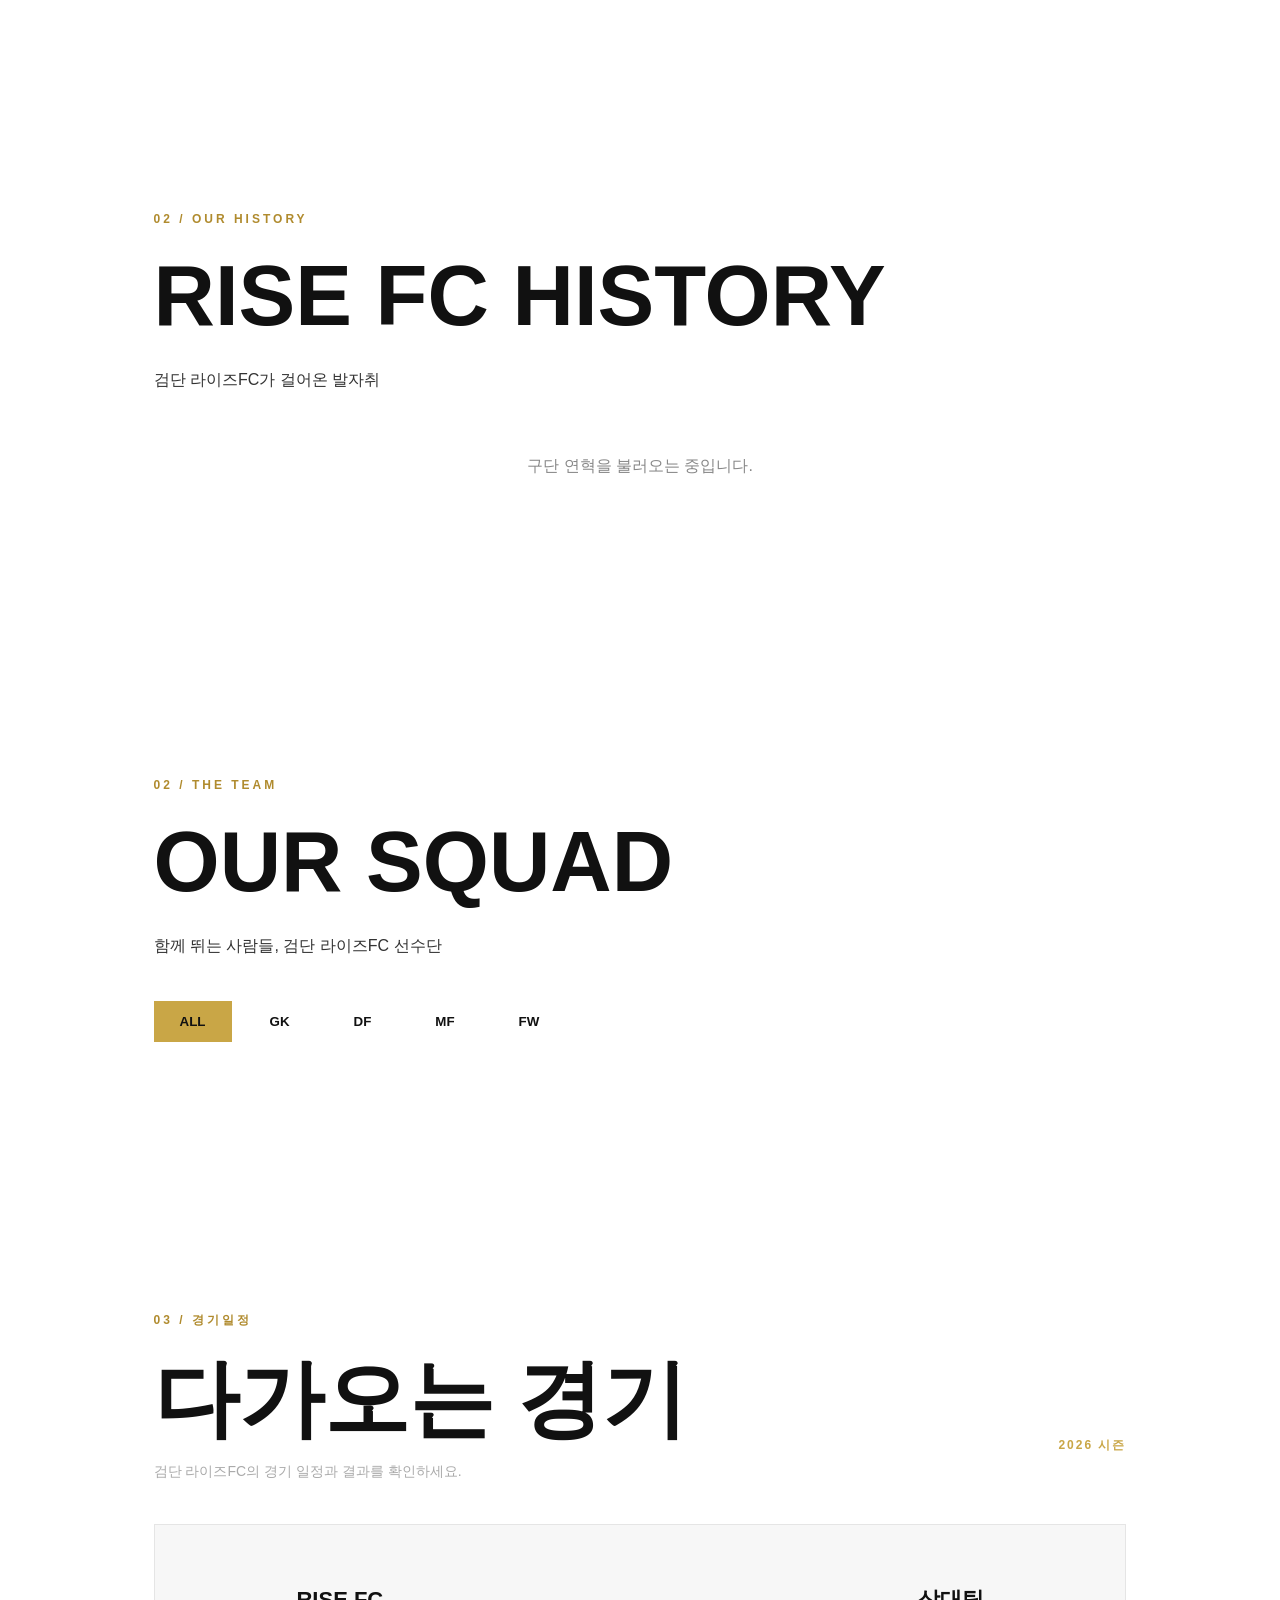
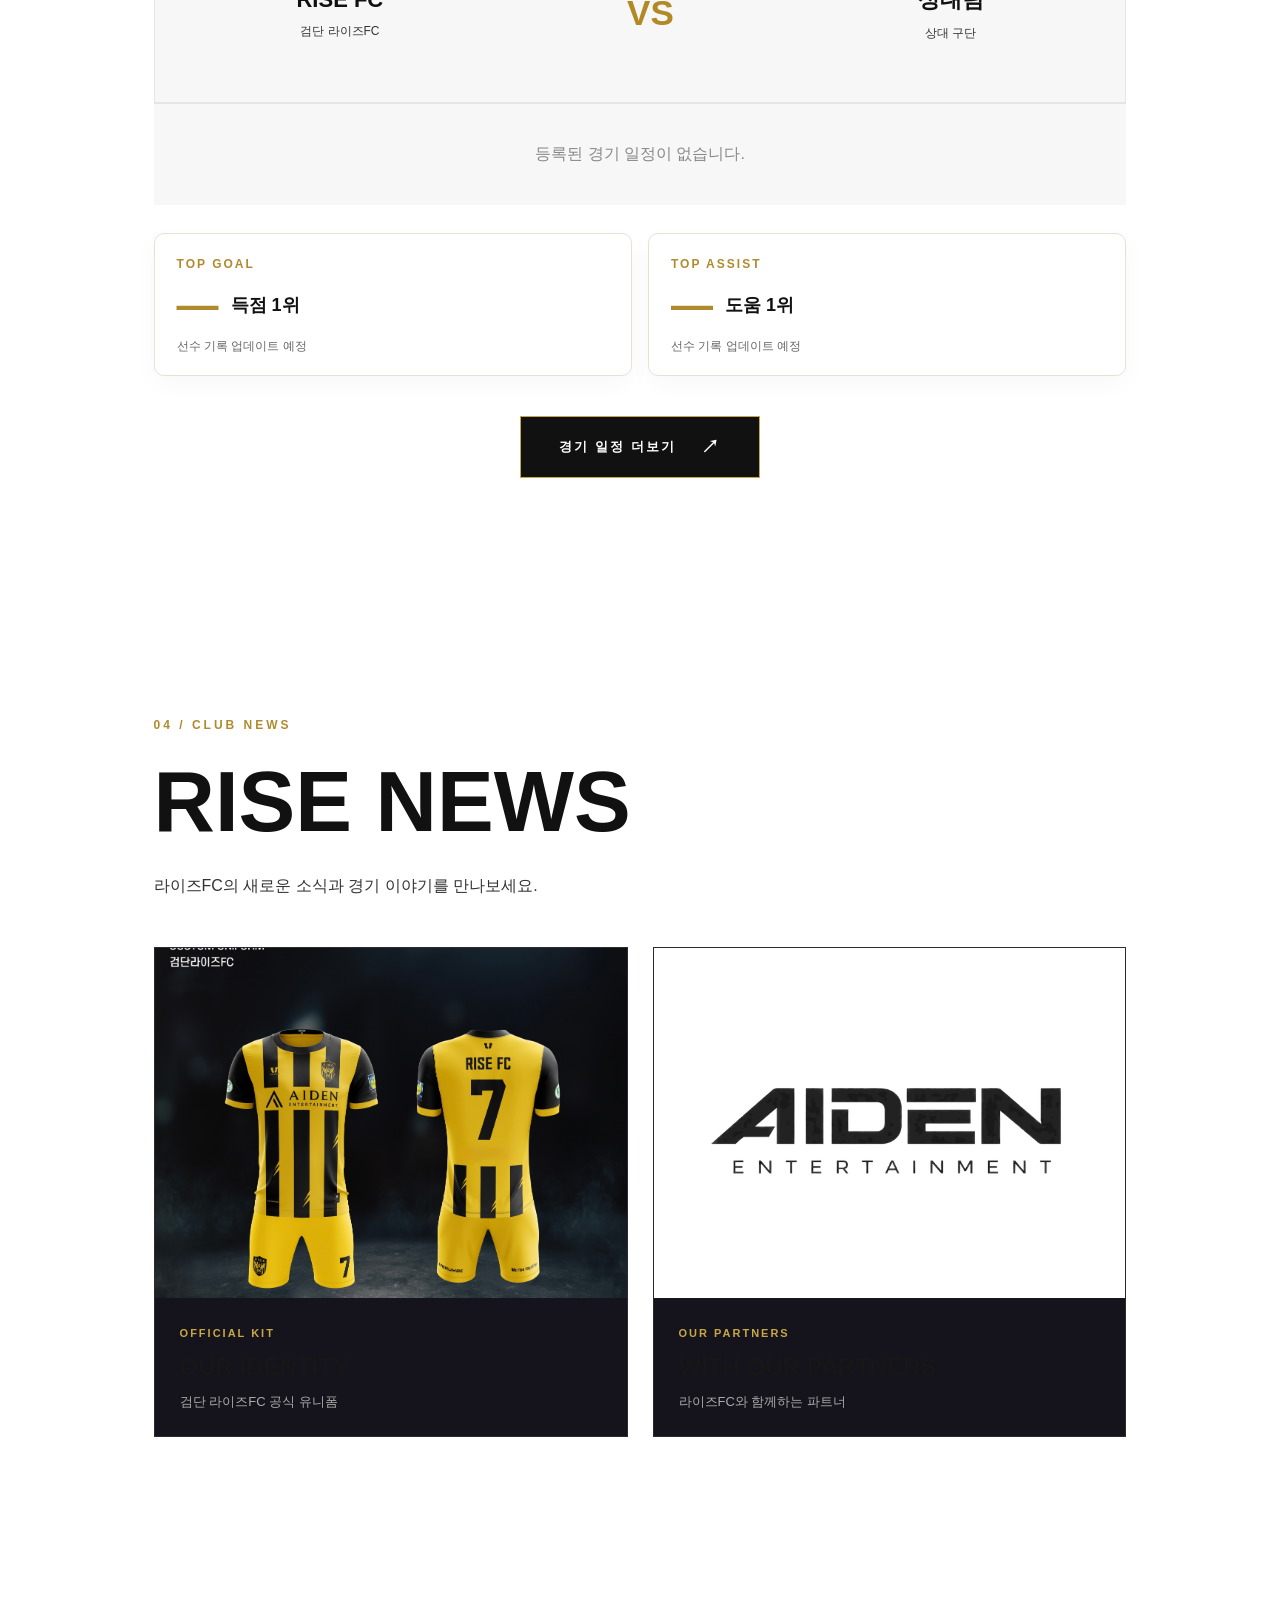
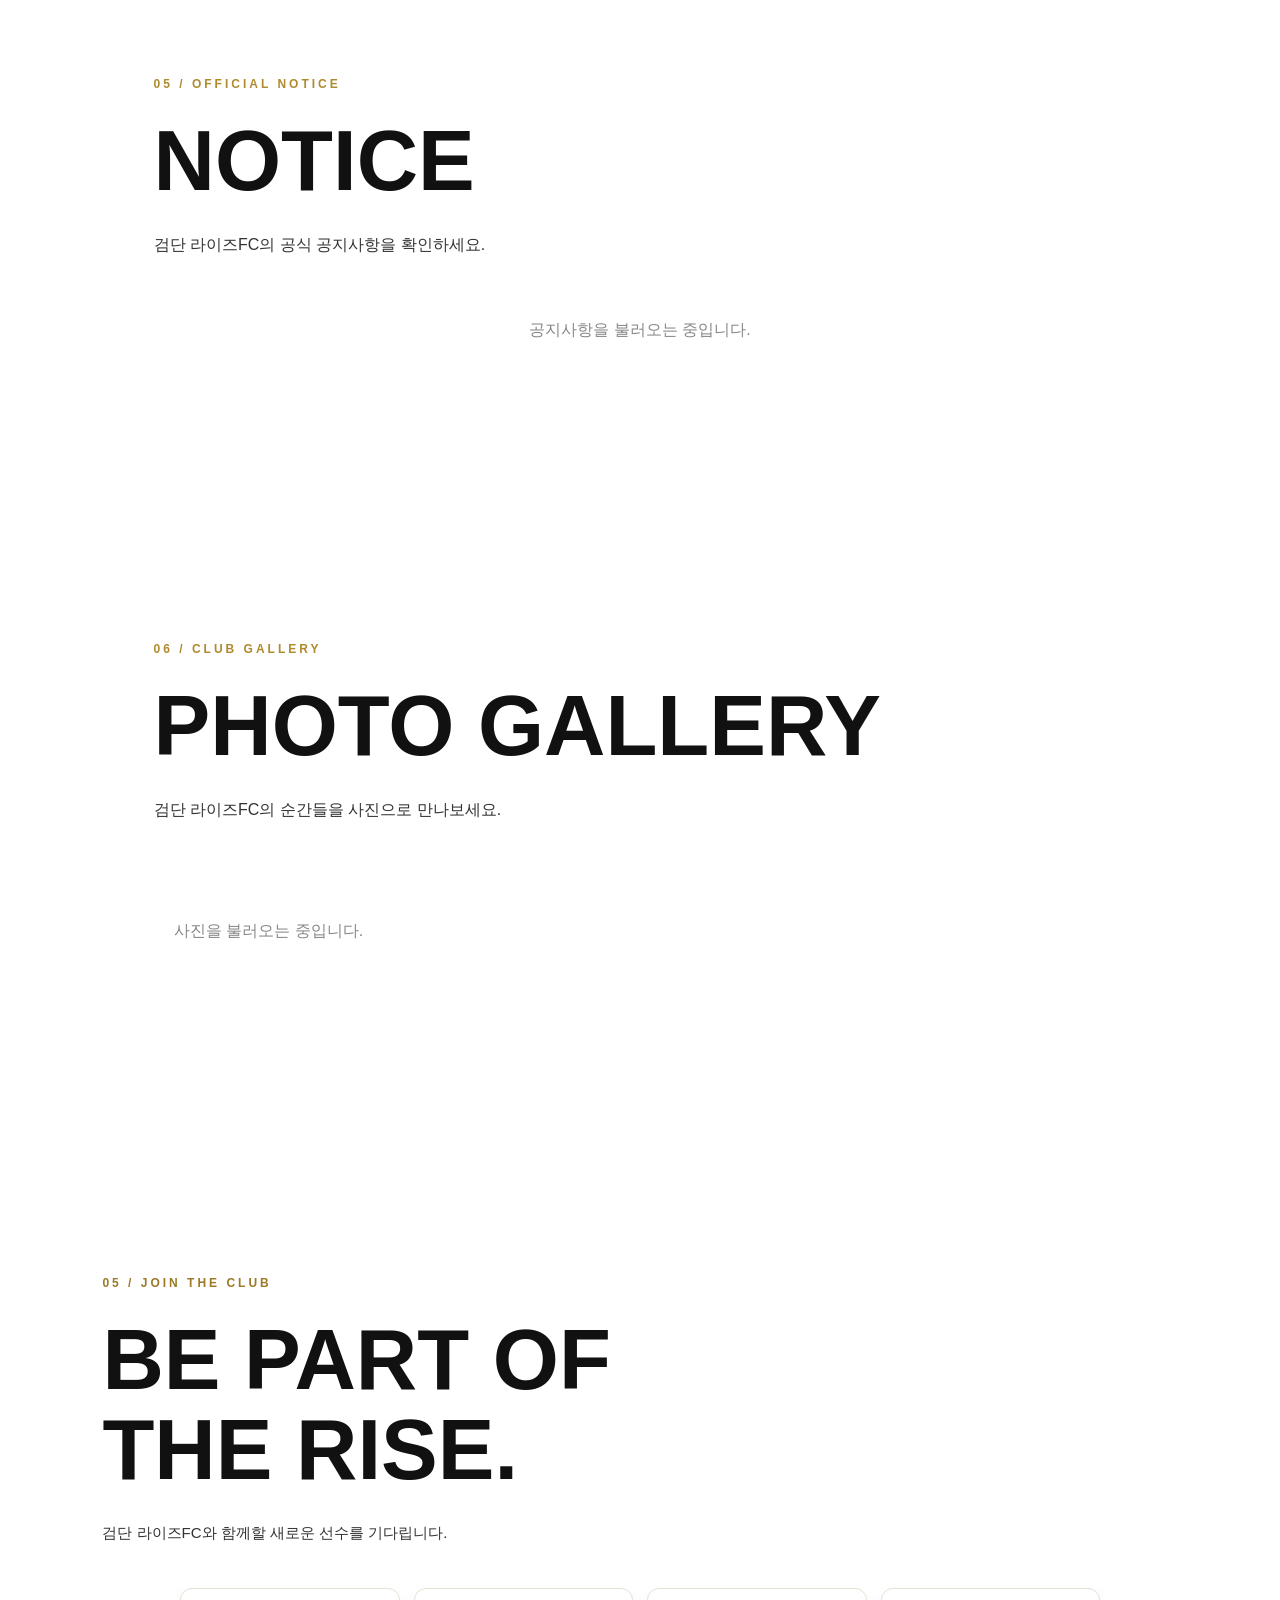
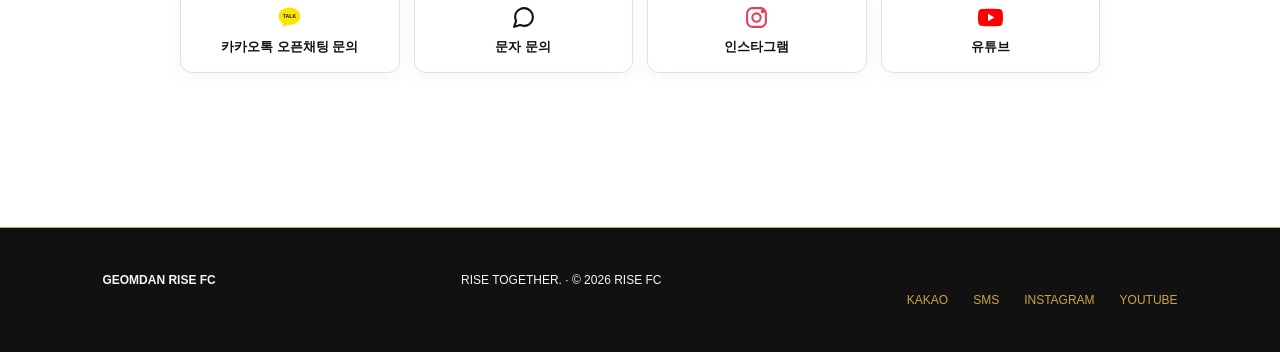
==== commit a378f8fa: "Add files via upload" ====
--- a/geomdan-rise-fc/index.html
+++ b/geomdan-rise-fc/index.html
@@ -114,6 +114,50 @@
 .rise-stat-main{display:flex;align-items:center;gap:12px;margin:12px 0;} .rise-stat-main strong{font-size:42px;color:#c9a646;line-height:1;} .rise-stat-main b{font-size:18px;} .rise-stat-card p{font-size:12px;color:#888;}
 @media(max-width:600px){.rise-player-stats{grid-template-columns:1fr;gap:10px}.rise-stat-card{padding:16px}.rise-stat-main strong{font-size:34px}.hero-slide-controls{right:6%;bottom:18px}}
 
+
+/* RISE FC LIGHT REDESIGN */
+body{background:#fff!important;color:#171717!important}
+.header{background:rgba(255,255,255,.96)!important;color:#111!important;border-bottom:1px solid #e6e6e6!important}
+.logo,.header nav a,.mobile-menu-panel a{color:#111!important}
+.logo span{color:#c9a646!important}
+.hero{background:#111!important;color:#fff!important}
+.hero-content{position:relative;z-index:2;pointer-events:none}
+.hero-content a,.hero-content button{pointer-events:auto}
+.hero-slideshow{position:absolute;z-index:1;isolation:isolate}
+.hero-slide-controls{z-index:100!important;pointer-events:auto!important}
+.hero-slide-controls button,.hero-slide-dots button{position:relative;z-index:101!important;pointer-events:auto!important}
+.hero-slide-controls{background:rgba(0,0,0,.28);padding:8px 10px;border-radius:30px}
+.hero-slide-controls button{width:42px;height:42px;touch-action:manipulation}
+.hero-slide-dots{pointer-events:auto!important}
+.section:not(.hero){background:#fff!important;color:#171717!important}
+.section-label{color:#b08b2e!important}
+.about,.history,.squad,.matches,.news,.gallery,.contact{background:#fff!important;color:#111!important}
+.match-box,.match-list,.match-item,.match-card{background:#f7f7f7!important;color:#111!important;border-color:#e5e5e5!important}
+.match-more-btn,.main-btn{background:#111!important;color:#fff!important;border:1px solid #c9a646!important}
+.rise-player-stats{grid-template-columns:repeat(2,minmax(0,1fr))!important}
+.rise-stat-card{background:#fff!important;border:1px solid #e7e1d2!important;box-shadow:0 8px 24px #00000008!important;color:#111!important}
+.rise-stat-card>span{color:#b08b2e!important}
+.rise-stat-main strong{color:#b08b2e!important}
+.rise-stat-card p{color:#666!important}
+.contact-socials a{border-color:#d8d8d8!important;color:#111!important}
+footer{background:#111!important;color:#fff!important}
+@media(max-width:600px){.rise-player-stats{grid-template-columns:1fr!important}.hero-slide-controls{bottom:14px!important;right:5%!important}}
+
+
+/* HERO CONTRAST + SLIDER ARROW VISIBILITY FIX */
+.hero-content{z-index:20!important;pointer-events:none!important}
+.hero-content h1{color:#fff!important;text-shadow:0 3px 18px rgba(0,0,0,.8)!important}
+.hero-content h1 span{color:#c9a646!important;text-shadow:0 3px 18px rgba(0,0,0,.75)!important}
+.hero-desc{color:#fff!important;font-size:15px!important;font-weight:600!important;line-height:1.9!important;text-shadow:0 2px 8px rgba(0,0,0,.95)!important;opacity:1!important}
+.hero-content .main-btn{color:#fff!important;background:rgba(10,10,10,.9)!important;border:1px solid #c9a646!important;opacity:1!important;visibility:visible!important}
+.hero-number,.hero-label{color:#fff!important;text-shadow:0 2px 8px #000!important;opacity:.85!important}
+.hero-slide-controls{display:flex!important;align-items:center!important;gap:9px!important;bottom:24px!important;right:7%!important;padding:8px 10px!important;background:rgba(0,0,0,.75)!important;border:1px solid rgba(255,255,255,.28)!important;border-radius:32px!important;z-index:9999!important}
+.hero-slide-controls #hero-prev,.hero-slide-controls #hero-next{display:flex!important;align-items:center!important;justify-content:center!important;flex:0 0 40px!important;width:40px!important;height:40px!important;border:1px solid #c9a646!important;border-radius:50%!important;background:#111!important;color:#fff!important;font-size:30px!important;line-height:1!important;font-weight:700!important;opacity:1!important;visibility:visible!important;cursor:pointer!important;pointer-events:auto!important}
+.hero-slide-controls #hero-prev{order:0!important}.hero-slide-dots{order:1!important}.hero-slide-controls #hero-next{order:2!important}
+.hero-slide-dot{width:9px!important;height:9px!important;background:#ddd!important;opacity:1!important}.hero-slide-dot.active{width:20px!important;background:#c9a646!important}
+.hero-slide-controls button:focus-visible{outline:3px solid #fff!important;outline-offset:3px!important}
+@media(max-width:600px){.hero-desc{font-size:13px!important}.hero-slide-controls{right:4%!important;bottom:14px!important}.hero-slide-controls #hero-prev,.hero-slide-controls #hero-next{width:36px!important;height:36px!important;flex-basis:36px!important}}
+
 </style>
 </head>
 
@@ -689,5 +733,16 @@
 >
   TOP ↑
 </button>
+
+<script>
+(async function loadRiseScoringStats(){
+ const cards=document.querySelectorAll('.rise-stat-card'); if(cards.length!==2)return;
+ const client=window.supabase?.createClient('https://gqsecxgzegyzzwlmfavr.supabase.co','sb_publishable_8BKTlYkIEEwNS-dDauIfFg_3FSdkcDJ'); if(!client)return;
+ try{const {data,error}=await client.from('player_match_stats').select('player_id,stat_type,players(name)'); if(error)throw error; const totals={GOAL:{},ASSIST:{}}; (data||[]).forEach(r=>{const t=String(r.stat_type).toUpperCase();if(!totals[t])return;const name=r.players?.name||'선수';totals[t][name]=(totals[t][name]||0)+1;});
+ [['GOAL',cards[0],'득점'],['ASSIST',cards[1],'도움']].forEach(([type,card,label])=>{const entries=Object.entries(totals[type]).sort((a,b)=>b[1]-a[1]);if(!entries.length){card.querySelector('strong').textContent='—';card.querySelector('b').textContent=label+' 1위';card.querySelector('p').textContent='기록 등록 후 자동 반영';return;}const [name,count]=entries[0];card.querySelector('strong').textContent=count+'개';card.querySelector('b').textContent=label+' 1위';card.querySelector('p').textContent=name+(entries.length>1&&entries[1][1]===count?' · 공동 1위':'');});
+ }catch(e){console.info('선수 기록 테이블이 아직 설정되지 않았습니다.',e.message)}
+})();
+</script>
+
 </body>
 </html>
--- a/geomdan-rise-fc/style.css
+++ b/geomdan-rise-fc/style.css
@@ -1,2699 +1,2779 @@
-
-@import url('https://fonts.googleapis.com/css2?family=Black+Han+Sans&family=Pretendard:wght@400;500;600;700;800;900&display=swap');
-:root {
-  --bg: #080808;
-  --purple: #C9A646;
-  --white: #ffffff;
-  --gray: #aaaaaa;
-}
-
-
-* {
-  margin: 0;
-  padding: 0;
-  box-sizing: border-box;
-}
-
-html { scroll-behavior: smooth; }
-
-body {
-  background: var(--bg);
-  color: var(--white);
-  font-family: 'Pretendard', sans-serif;
-}
-
-a {
-  color: inherit;
-  text-decoration: none;
-}
-
-.header {
-  height: 85px;
-  padding: 0 8%;
-  display: flex;
-  align-items: center;
-  justify-content: space-between;
-  border-bottom: 1px solid #ffffff18;
-  position: fixed;
-top: 0;
-left: 0;
-width: 100%;
-z-index: 9999;
-}
-
-.logo {
-  display: flex;
-  align-items: center;
-  gap: 10px;
-  font-family: 'Black Han Sans', sans-serif;
-  font-size: 28px;
-  white-space: nowrap;
-}
-
-.logo img {
-  width: 50px;
-  height: 50px;
-  object-fit: contain;
-  display: block;
-}
-
-.logo span {
-  color: var(--purple);
-}
-
-nav {
-  display: flex;
-  gap: 38px;
-}
-
-nav a {
-  font-size: 12px;
-  font-weight: 800;
-  letter-spacing: 1px;
-  color: #ddd;
-}
-
-nav a:hover { color: var(--purple); }
-
-.join-btn, .main-btn {
-  background: var(--purple);
-  padding: 15px 22px;
-  font-size: 12px;
-  font-weight: 800;
-  letter-spacing: 1px;
-}
-
-.hero {
-  min-height: 760px;
-  height: 100vh;
-  max-height: 950px;
-  padding: 190px 12% 100px;
-  display: flex;
-  align-items: center;
-  position: relative;
-  overflow: hidden;
-  background:
-    radial-gradient(ellipse at 75% 50%, #51258a55, transparent 45%),
-    linear-gradient(120deg, #111018, #09090d 65%);
-}
-
-.hero::after {
-  content: "RISE";
-  position: absolute;
-  right: -40px;
-  bottom: -100px;
-  font-family: 'Black Han Sans', sans-serif;
-  font-size: clamp(250px, 35vw, 550px);
-  color: #ffffff08;
-  pointer-events: none;
-}
-
-.hero-content { position: relative; z-index: 2; }
-
-.eyebrow, .section-label {
-  color: var(--purple);
-  font-size: 12px;
-  font-weight: 900;
-  letter-spacing: 3px;
-  margin-bottom: 25px;
-}
-
-.hero h1 {
-  font-family: 'Black Han Sans', sans-serif;
-  font-size: clamp(80px, 12vw, 160px);
-  line-height: .92;
-  letter-spacing: -4px;
-}
-
-.hero h1 span { color: var(--purple); }
-
-.hero-desc {
-  color: #bbb;
-  line-height: 1.9;
-  margin: 30px 0 35px;
-}
-
-.hero-number {
-  position: absolute;
-  right: 10%;
-  top: 45%;
-  color: #ffffff18;
-  font-size: 180px;
-  font-weight: 900;
-}
-
-.hero-label {
-  position: absolute;
-  bottom: 40px;
-  left: 8%;
-  color: #777;
-  font-size: 10px;
-  letter-spacing: 3px;
-}
-
-.section { padding: 120px 12%; }
-
-.section h2 {
-  font-family: 'Black Han Sans', sans-serif;
-  font-size: clamp(45px, 7vw, 85px);
-  line-height: 1.05;
-  margin-bottom: 25px;
-}
-
-.section > p:not(.section-label) {
-  color: var(--gray);
-  line-height: 1.9;
-}
-
-.about {
-  background: #111016;
-}
-
-.squad-box {
-  margin-top: 50px;
-  padding: 60px;
-  min-height: 260px;
-  background: linear-gradient(120deg, #25153d, #111018);
-  border: 1px solid #8d55ff55;
-  display: flex;
-  flex-direction: column;
-  justify-content: center;
-  gap: 15px;
-}
-
-.squad-box span {
-  color: var(--purple);
-  letter-spacing: 3px;
-  font-size: 12px;
-}
-
-.squad-box strong {
-  font-family: 'Black Han Sans', sans-serif;
-  font-size: 55px;
-}
-
-.squad-box a { color: #bbb; }
-
-.matches { background: #111016; }
-
-.match-box {
-  display: flex;
-  align-items: center;
-  justify-content: space-around;
-  padding: 60px 20px;
-  margin-top: 40px;
-  background: #1a1922;
-  border: 1px solid #ffffff12;
-  text-align: center;
-}
-
-.match-box div {
-  display: flex;
-  flex-direction: column;
-  gap: 10px;
-}
-
-.match-box strong { font-size: 22px; }
-.match-box span, .match-caption { color: var(--gray); font-size: 12px; }
-.match-box b { color: var(--purple); font-size: 35px; }
-
-.match-caption { margin-top: 20px; }
-
-.contact {
-  background: radial-gradient(ellipse at 80% 50%, #542b8b44, transparent 50%);
-}
-
-.contact .main-btn {
-  display: inline-block;
-  margin-top: 35px;
-}
-
-footer {
-  padding: 45px 8%;
-  border-top: 1px solid #ffffff18;
-  display: flex;
-  justify-content: space-between;
-  color: #999;
-  font-size: 12px;
-}
-
-footer strong { color: white; }
-
-@media (max-width: 700px) {
-  .header { padding: 0 5%; height: 70px; }
-  nav { gap: 12px; }
-  nav a { font-size: 9px; }
-  .join-btn { display: none; }
-  .hero { min-height: 700px; padding: 150px 7% 80px; }
-  .hero-number { font-size: 100px; right: 5%; }
-  .section { padding: 85px 7%; }
-  .squad-box { padding: 30px; }
-  .squad-box strong { font-size: 38px; }
-  .match-box { padding: 40px 10px; }
-  .match-box strong { font-size: 15px; }
-  .match-box b { font-size: 24px; }
-  footer { flex-direction: column; gap: 15px; }
-}
-
-/* SQUAD FILTER */
-.squad-filters {
-  display: flex;
-  gap: 12px;
-  margin: 40px 0 30px;
-  flex-wrap: wrap;
-}
-
-.filter-btn {
-  background: transparent;
-  border: 1px solid #ffffff30;
-  color: #aaa;
-  padding: 12px 25px;
-  cursor: pointer;
-  font-weight: 800;
-  transition: .3s;
-}
-
-.filter-btn:hover,
-.filter-btn.active {
-  background: var(--purple);
-  border-color: var(--purple);
-  color: white;
-}
-
-/* PLAYER GRID */
-.player-grid {
-  display: grid;
-  grid-template-columns: repeat(4, 1fr);
-  gap: 20px;
-}
-
-.player-card {
-  background: #15141c;
-  border: 1px solid #ffffff15;
-  cursor: pointer;
-  transition: .3s;
-  overflow: hidden;
-}
-
-.player-card:hover {
-  transform: translateY(-8px);
-  border-color: var(--purple);
-}
-
-.player-photo {
-  height: 260px;
-  background: linear-gradient(145deg, #302044, #111018);
-  display: flex;
-  align-items: center;
-  justify-content: center;
-  position: relative;
-}
-
-.player-photo strong {
-  font-family: 'Black Han Sans', sans-serif;
-  font-size: 100px;
-  color: #ffffff18;
-}
-
-.player-photo span {
-  position: absolute;
-  right: 15px;
-  top: 10px;
-  font-size: 45px;
-  font-weight: 900;
-  color: #ffffff30;
-}
-
-.player-info {
-  padding: 22px;
-}
-
-.player-info small {
-  color: var(--purple);
-  font-weight: 900;
-  letter-spacing: 2px;
-}
-
-.player-info h3 {
-  font-size: 22px;
-  margin-top: 10px;
-}
-
-.player-info p {
-  color: var(--gray);
-  font-size: 12px;
-  margin-top: 8px;
-}
-
-/* PLAYER MODAL */
-.player-modal {
-  display: none;
-  position: fixed;
-  inset: 0;
-  z-index: 100;
-  background: #000000dd;
-  align-items: center;
-  justify-content: center;
-  padding: 20px;
-}
-
-.player-modal.show {
-  display: flex;
-}
-
-.modal-content {
-  position: relative;
-  background: #17151f;
-  border: 1px solid #8d55ff66;
-  width: 100%;
-  max-width: 450px;
-  padding: 50px 35px;
-  text-align: center;
-}
-
-.modal-close {
-  position: absolute;
-  top: 10px;
-  right: 18px;
-  background: none;
-  border: none;
-  color: white;
-  font-size: 35px;
-  cursor: pointer;
-}
-
-.modal-number {
-  font-family: 'Black Han Sans', sans-serif;
-  font-size: 100px;
-  color: #8d55ff;
-  margin-bottom: 10px;
-}
-
-.modal-content h3 {
-  font-size: 35px;
-  margin: 15px 0;
-}
-
-.modal-content > p:last-child {
-  color: #aaa;
-  line-height: 1.8;
-  margin-top: 25px;
-}
-
-@media (max-width: 900px) {
-  .player-grid {
-    grid-template-columns: repeat(2, 1fr);
-  }
-}
-
-@media (max-width: 500px) {
-  .player-grid {
-    grid-template-columns: 1fr 1fr;
-    gap: 10px;
-  }
-
-  .player-photo {
-    height: 180px;
-  }
-
-  .player-photo strong {
-    font-size: 65px;
-  }
-
-  .player-info {
-    padding: 15px;
-  }
-
-  .player-info h3 {
-    font-size: 17px;
-  }
-}
-/* HERO BACKGROUND IMAGE */
-.hero-bg {
-  position: absolute;
-  inset: 0;
-  z-index: 0;
-}
-
-.hero-bg img {
-  width: 100%;
-  height: 100%;
-  object-fit: cover;
-  object-position: center;
-  opacity: 0.35;
-}
-
-.hero {
-  isolation: isolate;
-}
-
-.hero::before {
-  content: "";
-  position: absolute;
-  inset: 0;
-  background: linear-gradient(
-    90deg,
-    #080808 5%,
-    #080808dd 45%,
-    #08080855 100%
-  );
-  z-index: 1;
-}
-
-.hero-content,
-.hero-number,
-.hero-label {
-  z-index: 2;
-}
-
-/* ABOUT IMAGE */
-.about-content {
-  display: grid;
-  grid-template-columns: 0.8fr 1.2fr;
-  gap: 50px;
-  align-items: center;
-  margin-top: 40px;
-}
-
-.about-text p {
-  color: #aaa;
-  line-height: 1.9;
-}
-
-.about-slogan {
-  color: var(--purple) !important;
-  font-weight: 900;
-  letter-spacing: 3px;
-  margin-top: 25px;
-}
-
-.about-images {
-  position: relative;
-}
-
-.about-images img:first-child {
-  width: 100%;
-  display: block;
-  border: 1px solid #c9a64655;
-}
-
-.about-images img:last-child {
-  position: absolute;
-  width: 105px;
-  height: 105px;
-  object-fit: contain;
-  right: 20px;
-  bottom: 20px;
-  background: #080808;
-  padding: 8px;
-}
-
-/* NEWS GALLERY */
-.news-gallery {
-  display: grid;
-  grid-template-columns: repeat(2, 1fr);
-  gap: 25px;
-  margin-top: 45px;
-}
-
-.news-card {
-  background: #15141c;
-  border: 1px solid #ffffff18;
-  overflow: hidden;
-}
-
-.news-card img {
-  width: 100%;
-  height: 350px;
-  object-fit: cover;
-  display: block;
-  transition: .4s;
-}
-
-.news-card:hover img {
-  transform: scale(1.04);
-}
-
-.news-info {
-  padding: 25px;
-}
-
-.news-info span {
-  color: var(--purple);
-  font-size: 11px;
-  font-weight: 900;
-  letter-spacing: 2px;
-}
-
-.news-info h3 {
-  font-size: 24px;
-  margin: 12px 0;
-}
-
-.news-info p {
-  color: #aaa;
-  font-size: 13px;
-}
-
-@media (max-width: 700px) {
-  .about-content {
-    grid-template-columns: 1fr;
-  }
-
-  .news-gallery {
-    grid-template-columns: 1fr;
-  }
-
-  .news-card img {
-    height: 250px;
-  }
-}
-/* PARTNER LOGO */
-.partner img {
-  background: #ffffff;
-  padding: 12px 20px;
-  border-radius: 4px;
-  object-fit: contain;
-  max-width: 180px;
-  height: 75px;
-}
-/* OFFICIAL UNIFORM */
-.uniform img {
-  width: 100%;
-  max-width: 280px;
-  height: auto;
-  object-fit: contain;
-  display: block;
-  margin: 0 auto;
-}
-/* HEADER AUTH BUTTONS */
-.header-actions {
-  display: flex;
-  align-items: center;
-  gap: 10px;
-}
-
-.login-btn,
-.signup-btn {
-  padding: 11px 17px;
-  font-size: 12px;
-  font-weight: 700;
-  cursor: pointer;
-  background: transparent;
-  border: 1px solid #C9A646;
-  color: #C9A646;
-}
-
-.signup-btn {
-  background: #C9A646;
-  color: #080808;
-}
-
-/* AUTH MODAL */
-.auth-modal {
-  display: none;
-  position: fixed;
-  inset: 0;
-  z-index: 9999;
-  background: rgba(0,0,0,.85);
-  justify-content: center;
-  align-items: center;
-  padding: 20px;
-}
-
-.auth-modal.show {
-  display: flex;
-}
-
-.auth-box {
-  position: relative;
-  width: 100%;
-  max-width: 420px;
-  padding: 40px;
-  background: #111;
-  border: 1px solid #C9A646;
-}
-
-.auth-box h2 {
-  color: #C9A646;
-  margin-bottom: 25px;
-}
-
-.auth-close {
-  position: absolute;
-  top: 12px;
-  right: 18px;
-  background: none;
-  border: none;
-  color: #C9A646;
-  font-size: 28px;
-  cursor: pointer;
-}
-
-.auth-tabs {
-  display: flex;
-  margin-bottom: 20px;
-}
-
-.auth-tabs button {
-  flex: 1;
-  padding: 12px;
-  background: #222;
-  color: #aaa;
-  border: none;
-  cursor: pointer;
-}
-
-.auth-tabs button.active {
-  background: #C9A646;
-  color: #080808;
-}
-
-.auth-box input {
-  width: 100%;
-  padding: 14px;
-  margin-bottom: 12px;
-  background: #080808;
-  color: white;
-  border: 1px solid #444;
-}
-
-.auth-box form > button {
-  width: 100%;
-  padding: 15px;
-  background: #C9A646;
-  color: #080808;
-  border: none;
-  font-weight: 900;
-  cursor: pointer;
-}
-
-.auth-box #auth-message {
-  color: #C9A646;
-  font-size: 12px;
-}
-
-.hidden {
-  display: none !important;
-}
-
-/* CONTACT BUTTONS */
-.contact-buttons {
-  display: flex;
-  gap: 12px;
-  flex-wrap: wrap;
-}
-
-.phone-btn {
-  display: inline-flex;
-  align-items: center;
-  justify-content: center;
-  padding: 16px 22px;
-  border: 1px solid #C9A646;
-  color: #C9A646;
-  font-size: 12px;
-  font-weight: 800;
-}
-
-/* MATCH LIST */
-.match-list {
-  border-top: 1px solid #444;
-}
-
-.match-item {
-  display: flex;
-  justify-content: space-between;
-  align-items: center;
-  padding: 25px 15px;
-  border-bottom: 1px solid #333;
-  gap: 15px;
-}
-
-.match-empty {
-  padding: 40px;
-  text-align: center;
-  color: #888;
-}
-
-@media (max-width: 768px) {
-  .header-actions {
-    flex-wrap: wrap;
-    gap: 5px;
-  }
-
-  .login-btn,
-  .signup-btn {
-    padding: 8px;
-    font-size: 10px;
-  }
-
-  .contact-buttons {
-    flex-direction: column;
-  }
-
-  .match-item {
-    flex-direction: column;
-    align-items: flex-start;
-  }
-}
-/* INTRO SCREEN */
-#intro-screen {
-    position: fixed;
-    inset: 0;
-    width: 100%;
-    height: 100vh;
-    background: #000;
-    z-index: 99999;
-    display: flex;
-    justify-content: center;
-    align-items: center;
-    opacity: 1;
-    transition: opacity 0.8s ease;
-}
-
-#intro-screen {
-    position: fixed;
-    inset: 0;
-    width: 100%;
-    height: 100vh;
-    height: 100dvh;
-    background: #000;
-    z-index: 99999;
-    display: flex;
-    justify-content: center;
-    align-items: center;
-    overflow: hidden;
-}
-
-#intro-video {
-    display: block;
-    width: 100%;
-    height: 100%;
-    object-fit: contain;
-    object-position: center;
-    background: #000;
-}
-
-#skip-intro {
-    position: absolute;
-    top: 35px;
-    right: 40px;
-    background: transparent;
-    border: 1px solid #fff;
-    color: #fff;
-    padding: 12px 22px;
-    cursor: pointer;
-    font-size: 12px;
-    letter-spacing: 2px;
-}
-
-#skip-intro:hover {
-    background: #fff;
-    color: #000;
-}
-
-#intro-screen.hide {
-    opacity: 0;
-    pointer-events: none;
-}
-
-#main-website {
-    display: none;
-}
-
-#main-website.show {
-    display: block;
-}
-
-@media (max-width: 768px) {
-    #skip-intro {
-        top: 20px;
-        right: 20px;
-    }
-}
-
-/* RISE FC LOGIN USER */
-
-.auth-user-name {
-  display: none;
-  color: #C9A646;
-  font-size: 12px;
-  font-weight: 800;
-  white-space: nowrap;
-}
-
-.logout-btn {
-  display: none;
-  padding: 11px 17px;
-  font-size: 12px;
-  font-weight: 700;
-  cursor: pointer;
-  background: transparent;
-  border: 1px solid #ffffff55;
-  color: #ffffff;
-}
-
-.logout-btn:hover {
-  background: #C9A646;
-  color: #080808;
-  border-color: #C9A646;
-}
-
-@media (max-width: 768px) {
-  .auth-user-name {
-    font-size: 10px;
-  }
-
-  .logout-btn {
-    padding: 8px;
-    font-size: 10px;
-  }
-}
-
-/* MATCH CENTER UPDATE */
-
-.match-heading {
-  display: flex;
-  align-items: flex-end;
-  justify-content: space-between;
-  gap: 20px;
-}
-
-.match-heading h2 {
-  margin-bottom: 15px;
-}
-
-.match-season {
-  color: var(--purple);
-  font-size: 11px;
-  font-weight: 900;
-  letter-spacing: 2px;
-  padding-bottom: 30px;
-}
-
-.match-more-wrap {
-  display: flex;
-  justify-content: center;
-  margin-top: 40px;
-}
-
-.match-more-btn {
-  display: inline-flex;
-  align-items: center;
-  justify-content: center;
-  gap: 25px;
-  min-width: 240px;
-  padding: 18px 28px;
-  border: 1px solid var(--purple);
-  color: var(--purple);
-  font-size: 12px;
-  font-weight: 900;
-  letter-spacing: 2px;
-  transition: .3s;
-}
-
-.match-more-btn:hover {
-  background: var(--purple);
-  color: #080808;
-}
-
-.match-more-btn span {
-  font-size: 18px;
-}
-
-@media (max-width: 600px) {
-  .match-heading {
-    align-items: flex-start;
-    flex-direction: column;
-  }
-
-  .match-season {
-    padding-bottom: 0;
-  }
-
-  .match-more-btn {
-    width: 100%;
-  }
-}
-
-/* MATCH PAGE */
-
-.match-page-header {
-  height: 85px;
-  padding: 0 8%;
-  display: flex;
-  align-items: center;
-  justify-content: space-between;
-  border-bottom: 1px solid #ffffff18;
-}
-
-.match-back {
-  color: #aaa;
-  font-size: 11px;
-  font-weight: 800;
-  letter-spacing: 2px;
-}
-
-.match-back:hover {
-  color: var(--purple);
-}
-
-.match-page {
-  min-height: 75vh;
-  padding: 110px 12%;
-}
-
-.match-page h1 {
-  font-family: 'Black Han Sans', sans-serif;
-  font-size: clamp(55px, 9vw, 110px);
-}
-
-.match-page h1 span {
-  color: var(--purple);
-}
-
-.match-page-desc {
-  color: #aaa;
-  margin-top: 20px;
-  line-height: 1.8;
-}
-
-.match-page-tabs {
-  display: flex;
-  gap: 30px;
-  border-bottom: 1px solid #ffffff25;
-  margin-top: 65px;
-}
-
-.match-page-tabs span {
-  padding: 18px 5px;
-  color: #888;
-  font-size: 11px;
-  font-weight: 900;
-  letter-spacing: 1px;
-}
-
-.match-page-tabs .active {
-  color: var(--purple);
-  border-bottom: 2px solid var(--purple);
-}
-
-.match-page-empty {
-  padding: 100px 20px;
-  text-align: center;
-  background: #111016;
-  margin-top: 30px;
-}
-
-.match-page-empty > span {
-  font-family: 'Black Han Sans', sans-serif;
-  font-size: 90px;
-  color: #ffffff15;
-}
-
-.match-page-empty h2 {
-  font-family: 'Black Han Sans', sans-serif;
-  font-size: 32px;
-  margin: 15px 0;
-}
-
-.match-page-empty p {
-  color: #888;
-  font-size: 13px;
-}
-
-.match-home-btn {
-  display: inline-block;
-  margin-top: 35px;
-  padding: 15px 25px;
-  border: 1px solid var(--purple);
-  color: var(--purple);
-  font-size: 12px;
-  font-weight: 800;
-}
-
-.match-home-btn:hover {
-  background: var(--purple);
-  color: #080808;
-}
-
-@media (max-width: 600px) {
-  .match-page-header {
-    padding: 0 5%;
-  }
-
-  .match-page {
-    padding: 80px 7%;
-  }
-
-  .match-page-tabs {
-    gap: 15px;
-  }
-
-  .match-page-tabs span {
-    font-size: 9px;
-  }
-}
-
-/* =================================
-   라이즈FC 경기일정 디자인
-================================= */
-
-/* 경기일정 메인 */
-
-.match-heading {
-  display: flex;
-  align-items: flex-end;
-  justify-content: space-between;
-  gap: 20px;
-}
-
-.match-heading h2 {
-  margin-bottom: 15px;
-}
-
-.match-heading > div > p {
-  color: #aaa;
-  font-size: 14px;
-  line-height: 1.8;
-}
-
-.match-season {
-  color: var(--purple);
-  font-size: 12px;
-  font-weight: 900;
-  padding-bottom: 30px;
-}
-
-.match-more-wrap {
-  display: flex;
-  justify-content: center;
-  margin-top: 40px;
-}
-
-.match-more-btn {
-  display: inline-flex;
-  align-items: center;
-  justify-content: center;
-  gap: 25px;
-  min-width: 240px;
-  padding: 18px 28px;
-  border: 1px solid var(--purple);
-  color: var(--purple);
-  font-size: 13px;
-  font-weight: 900;
-  transition: .3s;
-}
-
-.match-more-btn:hover {
-  background: var(--purple);
-  color: #080808;
-}
-
-.match-more-btn span {
-  font-size: 18px;
-}
-
-/* 경기일정 페이지 */
-
-.match-page-header {
-  height: 85px;
-  padding: 0 8%;
-  display: flex;
-  align-items: center;
-  justify-content: space-between;
-  border-bottom: 1px solid #ffffff18;
-}
-
-.match-back {
-  color: #aaa;
-  font-size: 12px;
-  font-weight: 800;
-}
-
-.match-back:hover {
-  color: var(--purple);
-}
-
-.match-page {
-  min-height: 75vh;
-  padding: 110px 12%;
-}
-
-.match-page h1 {
-  font-family: 'Black Han Sans', sans-serif;
-  font-size: clamp(50px, 9vw, 100px);
-}
-
-.match-page h1 span {
-  color: var(--purple);
-}
-
-.match-page-desc {
-  color: #aaa;
-  margin-top: 20px;
-  line-height: 1.8;
-}
-
-/* 경기 분류 버튼 */
-
-.match-page-tabs {
-  display: flex;
-  gap: 12px;
-  border-bottom: 1px solid #ffffff25;
-  margin-top: 60px;
-}
-
-.match-page-tabs button {
-  padding: 18px 20px;
-  background: transparent;
-  border: none;
-  border-bottom: 2px solid transparent;
-  color: #888;
-  font-size: 13px;
-  font-weight: 800;
-  cursor: pointer;
-}
-
-.match-page-tabs button.active,
-.match-page-tabs button:hover {
-  color: var(--purple);
-  border-bottom-color: var(--purple);
-}
-
-/* 경기 목록 */
-
-.match-page-list {
-  margin-top: 30px;
-}
-
-.match-page-empty {
-  padding: 100px 20px;
-  text-align: center;
-  background: #111016;
-}
-
-.match-page-empty > span {
-  font-family: 'Black Han Sans', sans-serif;
-  font-size: 90px;
-  color: #ffffff15;
-}
-
-.match-page-empty h2 {
-  font-family: 'Black Han Sans', sans-serif;
-  font-size: 30px;
-  margin: 15px 0;
-}
-
-.match-page-empty p {
-  color: #888;
-  font-size: 13px;
-  line-height: 1.8;
-}
-
-/* 홈으로 돌아가기 */
-
-.match-home-btn {
-  display: inline-block;
-  margin-top: 35px;
-  padding: 15px 25px;
-  border: 1px solid var(--purple);
-  color: var(--purple);
-  font-size: 12px;
-  font-weight: 800;
-}
-
-.match-home-btn:hover {
-  background: var(--purple);
-  color: #080808;
-}
-
-/* 모바일 */
-
-@media (max-width: 600px) {
-
-  .match-heading {
-    align-items: flex-start;
-    flex-direction: column;
-  }
-
-  .match-season {
-    padding-bottom: 0;
-  }
-
-  .match-more-btn {
-    width: 100%;
-  }
-
-  .match-page-header {
-    padding: 0 5%;
-  }
-
-  .match-page {
-    padding: 80px 7%;
-  }
-
-  .match-page-tabs {
-    gap: 0;
-  }
-
-  .match-page-tabs button {
-    flex: 1;
-    padding: 15px 5px;
-    font-size: 11px;
-  }
-
-}
-
-/* RISE FC PLAYER CARD - SMALL SIZE */
-
-#player-grid {
-    display: grid;
-    grid-template-columns: repeat(auto-fill, minmax(200px, 240px));
-    gap: 20px;
-    justify-content: start;
-}
-
-.player-card {
-    width: 100%;
-    max-width: 240px;
-}
-
-.player-card .player-photo {
-    width: 100%;
-    aspect-ratio: 4 / 6;
-    height: auto !important;
-    overflow: hidden;
-    position: relative;
-}
-
-.player-card .player-photo img {
-    display: block;
-    width: 100%;
-    height: 100% !important;
-    object-fit: cover;
-    object-position: center top;
-}
-
-/* RISE FC CONTACT LINKS */
-.contact-links {
-  display: flex;
-  flex-direction: row;
-  justify-content: center;
-  align-items: center;
-  flex-wrap: nowrap;
-  gap: 30px;
-  margin-top: 35px;
-  width: 100%;
-  overflow-x: auto;
-}
-
-.contact-links a {
-  display: inline-flex;
-  align-items: center;
-  justify-content: center;
-  gap: 9px;
-  color: white;
-  text-decoration: none;
-  white-space: nowrap;
-  font-size: 14px;
-  font-weight: 600;
-  transition: 0.3s;
-}
-
-.contact-links a:hover {
-  opacity: 0.65;
-  transform: translateY(-2px);
-}
-
-.contact-links svg {
-  width: 25px;
-  height: 25px;
-  flex-shrink: 0;
-}
-
-@media (max-width: 768px) {
-  .contact-links {
-    justify-content: flex-start;
-    gap: 20px;
-    padding: 5px 0 12px;
-  }
-
-  .contact-links a {
-    font-size: 12px;
-    gap: 6px;
-  }
-
-  .contact-links svg {
-    width: 21px;
-    height: 21px;
-  }
-}
-
-/* ========================================
-   RISE FC NOTICE & GALLERY
-======================================== */
-
-.rise-notices {
-  background: #0b0b0b;
-}
-
-.rise-gallery {
-  background: #111016;
-}
-
-/* 공지사항 관리자 버튼 */
-
-.notice-admin-tools,
-.gallery-admin-tools {
-  display: flex;
-  justify-content: flex-end;
-  margin: 30px 0;
-}
-
-.notice-write-btn {
-  background: #C9A646;
-  color: #080808;
-  border: none;
-  padding: 14px 25px;
-  font-size: 13px;
-  font-weight: 900;
-  cursor: pointer;
-  transition: .3s;
-}
-
-.notice-write-btn:hover {
-  background: white;
-}
-
-/* 공지사항 작성 폼 */
-
-.notice-write-form {
-  display: none;
-  background: #171717;
-  border: 1px solid #C9A646;
-  padding: 25px;
-  margin: 25px 0;
-}
-
-.notice-write-form.show {
-  display: block;
-}
-
-.notice-write-form input,
-.notice-write-form textarea {
-  width: 100%;
-  background: #080808;
-  border: 1px solid #444;
-  color: white;
-  padding: 15px;
-  margin-bottom: 15px;
-  font-family: inherit;
-  outline: none;
-}
-
-.notice-write-form textarea {
-  min-height: 180px;
-  resize: vertical;
-  line-height: 1.8;
-}
-
-.notice-write-form input:focus,
-.notice-write-form textarea:focus {
-  border-color: #C9A646;
-}
-
-.notice-form-actions {
-  display: flex;
-  gap: 10px;
-}
-
-.notice-form-actions button {
-  padding: 13px 22px;
-  cursor: pointer;
-  font-weight: 800;
-  border: none;
-}
-
-.notice-submit {
-  background: #C9A646;
-  color: #080808;
-}
-
-.notice-cancel {
-  background: #333;
-  color: white;
-}
-
-/* 공지사항 목록 */
-
-.notice-list {
-  margin-top: 40px;
-  border-top: 1px solid #ffffff30;
-}
-
-.notice-item {
-  display: flex;
-  align-items: center;
-  justify-content: space-between;
-  gap: 20px;
-  padding: 25px 15px;
-  border-bottom: 1px solid #ffffff20;
-  transition: .3s;
-}
-
-.notice-item:hover {
-  background: #ffffff08;
-}
-
-.notice-item-main {
-  flex: 1;
-  min-width: 0;
-}
-
-.notice-item-title {
-  display: flex;
-  align-items: center;
-  gap: 12px;
-  flex-wrap: wrap;
-  font-size: 16px;
-  font-weight: 800;
-}
-
-.notice-new {
-  display: inline-block;
-  background: #d92332;
-  color: white;
-  padding: 3px 7px;
-  border-radius: 3px;
-  font-size: 10px;
-  font-weight: 900;
-}
-
-.notice-date {
-  color: #777;
-  font-size: 12px;
-  margin-top: 10px;
-}
-
-.notice-content {
-  display: none;
-  padding: 20px;
-  margin-top: 15px;
-  background: #171717;
-  color: #bbb;
-  line-height: 1.9;
-  white-space: pre-wrap;
-  word-break: break-word;
-}
-
-.notice-item.open .notice-content {
-  display: block;
-}
-
-.notice-item-actions {
-  display: flex;
-  gap: 8px;
-}
-
-.notice-delete-btn {
-  background: transparent;
-  color: #e66;
-  border: 1px solid #e66565;
-  padding: 8px 12px;
-  font-size: 11px;
-  cursor: pointer;
-}
-
-.notice-loading,
-.notice-empty {
-  padding: 60px 20px;
-  text-align: center;
-  color: #888;
-  border-bottom: 1px solid #ffffff20;
-}
-
-/* 사진 추가 버튼 */
-
-.gallery-plus-btn {
-  width: 55px;
-  height: 55px;
-  border-radius: 50%;
-  background: #C9A646;
-  color: #080808;
-  border: none;
-  font-size: 35px;
-  font-weight: 400;
-  line-height: 1;
-  cursor: pointer;
-  transition: .3s;
-}
-
-.gallery-plus-btn:hover {
-  background: white;
-  transform: rotate(90deg);
-}
-
-/* 사진 갤러리 */
-
-.gallery-grid {
-  display: grid;
-  grid-template-columns: repeat(3, 1fr);
-  gap: 18px;
-  margin-top: 35px;
-}
-
-.gallery-item {
-  position: relative;
-  overflow: hidden;
-  background: #171717;
-  border: 1px solid #ffffff15;
-  aspect-ratio: 4 / 3;
-}
-
-.gallery-item img {
-  width: 100%;
-  height: 100%;
-  object-fit: cover;
-  display: block;
-  cursor: pointer;
-  transition: .4s;
-}
-
-.gallery-item:hover img {
-  transform: scale(1.06);
-}
-
-.gallery-caption {
-  position: absolute;
-  bottom: 0;
-  left: 0;
-  width: 100%;
-  padding: 30px 15px 15px;
-  background: linear-gradient(transparent, #000d);
-  color: white;
-  font-size: 13px;
-  pointer-events: none;
-}
-
-.gallery-delete-btn {
-  position: absolute;
-  top: 10px;
-  right: 10px;
-  background: #c92332;
-  color: white;
-  border: none;
-  padding: 9px 12px;
-  font-size: 11px;
-  font-weight: 800;
-  cursor: pointer;
-  z-index: 2;
-}
-
-/* 사진 크게 보기 */
-
-.gallery-viewer {
-  display: none;
-  position: fixed;
-  inset: 0;
-  z-index: 999999;
-  background: rgba(0,0,0,.95);
-  align-items: center;
-  justify-content: center;
-  padding: 30px;
-}
-
-.gallery-viewer.show {
-  display: flex;
-}
-
-.gallery-viewer img {
-  max-width: 95%;
-  max-height: 85vh;
-  object-fit: contain;
-}
-
-#gallery-viewer-close {
-  position: absolute;
-  top: 20px;
-  right: 30px;
-  color: white;
-  background: transparent;
-  border: none;
-  font-size: 45px;
-  cursor: pointer;
-}
-
-/* 모바일 */
-
-@media(max-width: 768px) {
-
-  .gallery-grid {
-    grid-template-columns: repeat(2, 1fr);
-    gap: 10px;
-  }
-
-  .gallery-item {
-    aspect-ratio: 1 / 1;
-  }
-
-  .notice-item {
-    align-items: flex-start;
-    padding: 20px 8px;
-  }
-
-  .notice-item-title {
-    font-size: 14px;
-  }
-
-  .notice-write-form {
-    padding: 15px;
-  }
-
-  .gallery-plus-btn {
-    width: 48px;
-    height: 48px;
-    font-size: 30px;
-  }
-
-}
-
-@media(max-width: 400px) {
-
-  .gallery-grid {
-    grid-template-columns: 1fr;
-  }
-
-}
-
-/* NOTICE ADMIN LAYOUT */
-.notice-admin-tools {
-  flex-direction: column;
-  align-items: flex-end;
-  gap: 15px;
-}
-
-.notice-admin-tools .notice-write-form {
-  width: 100%;
-}
-
-.notice-write-form.show {
-  display: block;
-}
-/* TOP 버튼 */
-#topButton {
-  position: fixed;
-  right: 25px;
-  bottom: 25px;
-  z-index: 10000;
-
-  width: 52px;
-  height: 52px;
-  border: none;
-  border-radius: 50%;
-
-  background: #d71920;
-  color: #fff;
-
-  font-size: 13px;
-  font-weight: 800;
-  cursor: pointer;
-
-  opacity: 0;
-  visibility: hidden;
-  transform: translateY(12px);
-  transition: all 0.3s ease;
-  box-shadow: 0 4px 15px rgba(0, 0, 0, 0.25);
-}
-
-#topButton.show {
-  opacity: 1;
-  visibility: visible;
-  transform: translateY(0);
-}
-
-#topButton:hover {
-  background: #a90f16;
-  transform: translateY(-4px);
-}
-
-@media (max-width: 700px) {
-  #topButton {
-    width: 46px;
-    height: 46px;
-    right: 16px;
-    bottom: 18px;
-  }
-}
-/* 사진 갤러리 디자인 개선 */
-.gallery-grid {
-  display: grid;
-  grid-template-columns: repeat(auto-fill, minmax(210px, 1fr));
-  gap: 18px;
-  margin-top: 30px;
-}
-
-.gallery-item {
-  overflow: hidden;
-  border-radius: 12px;
-  background: #151515;
-  border: 1px solid rgba(255, 255, 255, 0.08);
-  transition: transform 0.25s ease;
-}
-
-.gallery-item:hover {
-  transform: translateY(-4px);
-}
-
-.gallery-item img {
-  display: block;
-  width: 100%;
-  height: 190px;
-  object-fit: cover;
-  border-radius: 0;
-}
-
-.gallery-caption {
-  padding: 12px 14px;
-  font-size: 13px;
-  color: #ddd;
-}
-
-@media (max-width: 600px) {
-  .gallery-grid {
-    grid-template-columns: repeat(2, minmax(0, 1fr));
-    gap: 10px;
-  }
-
-  .gallery-item img {
-    height: 130px;
-  }
-
-  .gallery-caption {
-    padding: 9px;
-    font-size: 12px;
-  }
-}
-
-/* ========================================
-   RISE FC GALLERY DESIGN
-======================================== */
-
-.gallery-grid {
-  display: grid;
-  grid-template-columns: repeat(4, minmax(0, 1fr));
-  gap: 18px;
-  max-width: 1100px;
-  margin: 35px auto 0;
-}
-
-.gallery-item {
-  position: relative;
-  overflow: hidden;
-  background: #151515;
-  border: 1px solid rgba(255,255,255,0.09);
-  border-radius: 10px;
-  transition: transform 0.25s ease, border-color 0.25s ease;
-}
-
-.gallery-item:hover {
-  transform: translateY(-4px);
-  border-color: rgba(201,166,70,0.55);
-}
-
-.gallery-image-wrap {
-  position: relative;
-  width: 100%;
-  height: 175px;
-  overflow: hidden;
-  background: #222;
-}
-
-.gallery-image-wrap img {
-  width: 100%;
-  height: 100%;
-  display: block;
-  object-fit: cover;
-  cursor: pointer;
-  transition: transform 0.35s ease;
-}
-
-.gallery-item:hover .gallery-image-wrap img {
-  transform: scale(1.04);
-}
-
-.gallery-info {
-  padding: 11px 13px 12px;
-}
-
-.gallery-caption {
-  color: #eee;
-  font-size: 13px;
-  line-height: 1.5;
-  margin-bottom: 7px;
-  word-break: break-word;
-}
-
-.gallery-date {
-  color: #888;
-  font-size: 11px;
-  letter-spacing: 0.4px;
-}
-
-.gallery-delete-btn {
-  position: absolute;
-  top: 9px;
-  right: 9px;
-  z-index: 5;
-  padding: 6px 10px;
-  border: none;
-  border-radius: 5px;
-  background: rgba(180, 30, 30, 0.9);
-  color: white;
-  font-size: 11px;
-  cursor: pointer;
-}
-
-.gallery-delete-btn:hover {
-  background: #e32626;
-}
-
-@media (max-width: 900px) {
-  .gallery-grid {
-    grid-template-columns: repeat(3, minmax(0, 1fr));
-  }
-}
-
-@media (max-width: 600px) {
-  .gallery-grid {
-    grid-template-columns: repeat(2, minmax(0, 1fr));
-    gap: 10px;
-  }
-
-  .gallery-image-wrap {
-    height: 125px;
-  }
-
-  .gallery-info {
-    padding: 9px;
-  }
-
-  .gallery-caption {
-    font-size: 12px;
-  }
-}
-
-/* ========================================
-   RISE FC FINAL FIX
-======================================== */
-
-/* 1. 상단 메뉴 불투명 검정색 */
-.header {
-  background: #080808 !important;
-  opacity: 1 !important;
-  backdrop-filter: none !important;
-  -webkit-backdrop-filter: none !important;
-  border-bottom: 1px solid #C9A646 !important;
-}
-
-/* 2. 사진 날짜 잘림 수정 */
-.gallery-item {
-  aspect-ratio: auto !important;
-  height: auto !important;
-  overflow: hidden;
-  display: flex;
-  flex-direction: column;
-}
-
-.gallery-image-wrap {
-  flex-shrink: 0;
-  height: 175px;
-}
-
-.gallery-info {
-  display: block;
-  position: relative;
-  width: 100%;
-  height: auto;
-  min-height: 55px;
-  padding: 12px 13px 14px;
-  overflow: visible;
-}
-
-.gallery-caption {
-  position: static !important;
-  display: block;
-  width: 100%;
-  padding: 0 !important;
-  margin: 0 0 7px;
-  background: none !important;
-  color: #eee;
-  font-size: 13px;
-  line-height: 1.5;
-  white-space: normal;
-  overflow: visible;
-  word-break: break-word;
-}
-
-.gallery-date {
-  display: block;
-  position: static;
-  color: #aaa;
-  font-size: 11px;
-  line-height: 1.5;
-  white-space: normal;
-  overflow: visible;
-}
-
-@media (max-width: 600px) {
-  .gallery-image-wrap {
-    height: 125px;
-  }
-
-  .gallery-info {
-    padding: 10px !important;
-  }
-
-  .gallery-caption {
-    font-size: 12px;
-  }
-
-  .gallery-date {
-    font-size: 11px;
-  }
-}
-
-/* 3. TOP 버튼 표시 */
-#topButton {
-  display: flex;
-  align-items: center;
-  justify-content: center;
-  background: #C9A646;
-  color: #080808;
-  border: 1px solid #C9A646;
-  z-index: 100000;
-  cursor: pointer;
-
-  opacity: 0;
-  visibility: hidden;
-  transform: translateY(12px);
-  transition: opacity 0.3s, visibility 0.3s, transform 0.3s;
-}
-
-#topButton.show {
-  opacity: 1;
-  visibility: visible;
-  transform: translateY(0);
-}
-
-#topButton:hover {
-  background: #fff !important;
-  color: #080808 !important;
-}
-/* 상단 고정 메뉴 불투명 처리 */
-.header {
-  background: #080808 !important;
-  opacity: 1 !important;
-  backdrop-filter: none !important;
-  -webkit-backdrop-filter: none !important;
-  border-bottom: 1px solid #C9A646 !important;
-}
-/* 갤러리 사진 날짜 잘림 방지 */
-.gallery-item {
-  height: auto !important;
-  aspect-ratio: auto !important;
-  overflow: hidden;
-  display: flex;
-  flex-direction: column;
-}
-
-.gallery-image-wrap {
-  flex-shrink: 0;
-}
-
-.gallery-info {
-  position: relative !important;
-  width: 100%;
-  height: auto !important;
-  min-height: 55px;
-  padding: 12px 13px 14px !important;
-  overflow: visible !important;
-}
-
-.gallery-caption {
-  position: static !important;
-  display: block;
-  width: 100%;
-  padding: 0 !important;
-  margin: 0 0 7px;
-  background: none !important;
-  color: #eee;
-  font-size: 13px;
-  line-height: 1.5;
-  white-space: normal;
-  overflow: visible;
-  word-break: break-word;
-}
-
-.gallery-date {
-  display: block;
-  position: static !important;
-  color: #aaa;
-  font-size: 11px;
-  line-height: 1.5;
-  white-space: normal;
-  overflow: visible;
-}
-
-@media (max-width: 600px) {
-  .gallery-info {
-    padding: 10px !important;
-  }
-
-  .gallery-caption {
-    font-size: 12px;
-  }
-
-  .gallery-date {
-    font-size: 11px;
-  }
-}
-/* TOP 버튼 강제 표시 설정 */
-#topButton {
-  position: fixed !important;
-  right: 30px !important;
-  bottom: 30px !important;
-  width: 55px !important;
-  height: 55px !important;
-
-  display: flex !important;
-  align-items: center !important;
-  justify-content: center !important;
-
-  background: #C9A646 !important;
-  color: #080808 !important;
-  border: none !important;
-  border-radius: 50% !important;
-
-  font-size: 13px !important;
-  font-weight: 900 !important;
-
-  opacity: 0 !important;
-  visibility: hidden !important;
-  transform: translateY(15px) !important;
-
-  z-index: 999999 !important;
-  cursor: pointer !important;
-
-  transition: all 0.3s ease !important;
-}
-
-#topButton.show {
-  opacity: 1 !important;
-  visibility: visible !important;
-  transform: translateY(0) !important;
-}
-
-@media (max-width: 600px) {
-  #topButton {
-    right: 18px !important;
-    bottom: 20px !important;
-  }
-}
-/* 홈페이지 오른쪽 하단 고정 TOP 버튼 */
-#topButton {
-  position: fixed !important;
-  right: 30px !important;
-  bottom: 30px !important;
-
-  display: flex !important;
-  align-items: center;
-  justify-content: center;
-
-  width: 55px;
-  height: 55px;
-
-  background: #C9A646 !important;
-  color: #080808 !important;
-
-  border: none;
-  border-radius: 50%;
-
-  font-size: 13px;
-  font-weight: 900;
-
-  opacity: 1 !important;
-  visibility: visible !important;
-  transform: none !important;
-
-  z-index: 999999 !important;
-  cursor: pointer;
-}
-
-#topButton:hover {
-  background: #fff !important;
-}
-
-@media (max-width: 600px) {
-  #topButton {
-    right: 18px !important;
-    bottom: 20px !important;
-  }
-}
-
-/* =====================================
-   MOBILE RESPONSIVE FIX
-===================================== */
-
-@media (max-width: 700px) {
-
-  /* 상단 헤더 */
-  .header {
-    padding: 12px 14px;
-    flex-wrap: wrap;
-    gap: 10px;
-  }
-
-  /* 로고 */
-  .logo {
-    font-size: 19px;
-    gap: 6px;
-  }
-
-  .logo img {
-    width: 32px;
-    height: 32px;
-    object-fit: contain;
-  }
-
-  /* 상단 메뉴 */
-  .header nav,
-  .header > nav,
-  nav {
-    display: flex;
-    width: 100%;
-    justify-content: center;
-    align-items: center;
-    flex-wrap: wrap;
-    gap: 12px;
-    margin: 0;
-  }
-
-  nav a {
-    font-size: 12px;
-    white-space: nowrap;
-    padding: 4px 0;
-  }
-
-  /* 헤더 버튼 */
-  .header-actions {
-    gap: 6px;
-    flex-wrap: wrap;
-  }
-
-  .header-actions button,
-  .header-actions a {
-    font-size: 11px;
-    padding: 7px 9px;
-  }
-
-  /* 선수단 2열 배치 */
-  .player-grid {
-    grid-template-columns: repeat(2, minmax(0, 1fr));
-    gap: 12px;
-    padding: 0 10px;
-  }
-
-  /* 선수 카드 */
-  .player-card {
-    min-width: 0;
-  }
-
-  /* 선수 사진 */
-  .player-photo {
-    height: 125px;
-    overflow: hidden;
-  }
-
-  .player-photo img {
-    width: 100%;
-    height: 100%;
-    object-fit: cover;
-  }
-
-  /* 선수 정보 */
-  .player-info {
-    padding: 9px;
-  }
-
-}
-
-/* =====================================
-   RISE FC MOBILE HAMBURGER MENU
-   PC DESIGN UNCHANGED
-===================================== */
-
-.mobile-menu-toggle {
-  display: none;
-}
-
-.mobile-menu-panel {
-  display: contents;
-}
-
-@media screen and (max-width: 768px) {
-
-  .header {
-    position: relative;
-    display: flex;
-    align-items: center;
-    justify-content: space-between;
-    flex-wrap: wrap;
-    padding: 12px 16px;
-    box-sizing: border-box;
-  }
-
-  .header .logo {
-    font-size: 19px;
-    display: flex;
-    align-items: center;
-    gap: 7px;
-    margin: 0;
-  }
-
-  .header .logo img {
-    width: 34px;
-    height: 34px;
-    object-fit: contain;
-  }
-
-  /* 햄버거 버튼 */
-  .mobile-menu-toggle {
-    display: flex;
-    flex-direction: column;
-    justify-content: center;
-    gap: 6px;
-    width: 42px;
-    height: 42px;
-    padding: 8px;
-    background: transparent;
-    border: none;
-    cursor: pointer;
-    z-index: 10002;
-  }
-
-  .mobile-menu-toggle span {
-    display: block;
-    width: 25px;
-    height: 2px;
-    background: #c9a044;
-    border-radius: 2px;
-    transition: 0.25s;
-  }
-
-  /* 메뉴 닫힌 상태 */
-  .mobile-menu-panel {
-    display: none;
-    position: absolute;
-    top: 100%;
-    left: 0;
-    width: 100%;
-    padding: 18px 20px;
-    box-sizing: border-box;
-    background: #111;
-    border-top: 1px solid #c9a044;
-    z-index: 10001;
-  }
-
-  /* 메뉴 열린 상태 */
-  .header.mobile-menu-open .mobile-menu-panel {
-    display: block;
-  }
-
-  .header .mobile-menu-panel nav {
-    display: flex;
-    flex-direction: column;
-    align-items: stretch;
-    gap: 0;
-    width: 100%;
-    margin: 0;
-    padding: 0;
-  }
-
-  .header .mobile-menu-panel nav a {
-    display: block;
-    padding: 14px 5px;
-    color: white;
-    font-size: 14px;
-    text-decoration: none;
-    border-bottom: 1px solid rgba(201,160,68,0.25);
-  }
-
-  .header .mobile-menu-panel .header-actions {
-    display: flex;
-    flex-wrap: wrap;
-    gap: 9px;
-    margin-top: 16px;
-  }
-
-  /* 햄버거가 X로 변환 */
-  .header.mobile-menu-open .mobile-menu-toggle span:nth-child(1) {
-    transform: translateY(8px) rotate(45deg);
-  }
-
-  .header.mobile-menu-open .mobile-menu-toggle span:nth-child(2) {
-    opacity: 0;
-  }
-
-  .header.mobile-menu-open .mobile-menu-toggle span:nth-child(3) {
-    transform: translateY(-8px) rotate(-45deg);
-  }
-
-  /* 선수단 2열 */
-  #player-grid {
-    display: grid !important;
-    grid-template-columns: repeat(2, minmax(0, 1fr)) !important;
-    gap: 12px !important;
-    width: 100% !important;
-    padding: 0 12px !important;
-    box-sizing: border-box;
-  }
-
-  #player-grid > * {
-    width: 100% !important;
-    min-width: 0 !important;
-    margin: 0 !important;
-    box-sizing: border-box;
-  }
-
-   #player-grid img {
-    width: 100% !important;
-    height: 150px !important;
-    max-width: 100%;
-    object-fit: cover;
-  }
-}
-
-/* =====================================
-   RISE FC MOBILE MENU & SQUAD
-===================================== */
-
-.mobile-menu-toggle {
-  display: none;
-}
-
-.mobile-menu-panel {
-  display: contents;
-}
-
-@media screen and (max-width: 768px) {
-
-  /* 헤더 */
-  .header {
-    position: relative;
-    display: flex;
-    align-items: center;
-    justify-content: space-between;
-    flex-wrap: nowrap;
-    padding: 12px 16px;
-    box-sizing: border-box;
-  }
-
-  /* 로고 */
-  .header > .logo {
-    display: flex;
-    align-items: center;
-    font-size: 19px;
-    gap: 7px;
-    margin: 0;
-  }
-
-  .header > .logo img {
-    width: 34px;
-    height: 34px;
-    object-fit: contain;
-  }
-
-  /* 햄버거 */
-  .mobile-menu-toggle {
-    display: flex;
-    flex-direction: column;
-    justify-content: center;
-    align-items: center;
-    gap: 6px;
-    width: 42px;
-    height: 42px;
-    padding: 8px;
-    background: transparent;
-    border: none;
-    cursor: pointer;
-    z-index: 10002;
-    flex-shrink: 0;
-  }
-
-  .mobile-menu-toggle span {
-    display: block;
-    width: 25px;
-    height: 2px;
-    background: #c9a044;
-    border-radius: 2px;
-    transition: 0.25s;
-  }
-
-  /* 메뉴 닫힘 */
-  .header .mobile-menu-panel {
-    display: none;
-    position: absolute;
-    top: 100%;
-    left: 0;
-    right: 0;
-    width: 100%;
-    padding: 12px 20px 20px;
-    box-sizing: border-box;
-    background: #111;
-    border-top: 1px solid #c9a044;
-    z-index: 10001;
-  }
-
-  /* 메뉴 열림 */
-  .header.mobile-menu-open .mobile-menu-panel {
-    display: block;
-  }
-
-  /* 메뉴 항목 */
-  .header .mobile-menu-panel nav {
-    display: flex;
-    flex-direction: column;
-    width: 100%;
-    gap: 0;
-    margin: 0;
-    padding: 0;
-  }
-
-  .header .mobile-menu-panel nav a {
-    display: block;
-    width: 100%;
-    padding: 13px 5px;
-    box-sizing: border-box;
-    color: white;
-    font-size: 14px;
-    text-decoration: none;
-    border-bottom: 1px solid rgba(201,160,68,0.25);
-  }
-
-  /* 로그인 회원가입 선수모집 맨 아래 */
-  .header .mobile-menu-panel .header-actions {
-    display: flex;
-    flex-direction: column;
-    align-items: stretch;
-    gap: 9px;
-    margin-top: 18px;
-    padding-top: 14px;
-    border-top: 1px solid #c9a044;
-  }
-
-  .header .mobile-menu-panel .header-actions button,
-  .header .mobile-menu-panel .header-actions a {
-    display: block;
-    width: 100%;
-    margin: 0;
-    padding: 12px;
-    box-sizing: border-box;
-    text-align: center;
-    font-size: 13px;
-  }
-
-  /* 햄버거 X 모양 */
-  .header.mobile-menu-open .mobile-menu-toggle span:nth-child(1) {
-    transform: translateY(8px) rotate(45deg);
-  }
-
-  .header.mobile-menu-open .mobile-menu-toggle span:nth-child(2) {
-    opacity: 0;
-  }
-
-  .header.mobile-menu-open .mobile-menu-toggle span:nth-child(3) {
-    transform: translateY(-8px) rotate(-45deg);
-  }
-
-  /* 선수단 3열 */
-  #player-grid {
-    display: grid !important;
-    grid-template-columns: repeat(3, minmax(0, 1fr)) !important;
-    gap: 8px !important;
-    width: 100% !important;
-    padding: 0 10px !important;
-    box-sizing: border-box;
-  }
-
-  #player-grid > * {
-    width: 100% !important;
-    min-width: 0 !important;
-    margin: 0 !important;
-    box-sizing: border-box;
-  }
-
-  /* 선수 사진 크기 */
-  #player-grid img {
-    display: block;
-    width: 100% !important;
-    height: 105px !important;
-    object-fit: cover;
-  }
-
-}
-
-/* =================================
-   경기 카드 접기 / 펼치기
-================================= */
-
-.match-data-card {
-  padding: 17px 20px;
-  margin-bottom: 0;
-  border-radius: 10px;
-}
-
-.match-data-card h2 {
-  font-size: 18px;
-  line-height: 1.5;
-  margin: 10px 0;
-}
-
-.match-card-top {
-  display: flex;
-  justify-content: space-between;
-  align-items: center;
-  gap: 10px;
-}
-
-.match-card-summary {
-  margin-top: 8px;
-}
-
-.match-card-summary .match-meta {
-  font-size: 13px;
-  line-height: 1.9;
-}
-
-.match-detail-toggle {
-  width: 100%;
-  margin-top: 14px;
-  padding: 12px 5px 2px;
-  border: none;
-  border-top: 1px solid #383838;
-  background: transparent;
-  color: #c9a646;
-  font-size: 13px;
-  font-weight: bold;
-  cursor: pointer;
-  text-align: center;
-}
-
-.match-detail-toggle:hover {
-  color: #f1d27a;
-}
-
-.match-detail-content {
-  display: none;
-  margin-top: 18px;
-  padding-top: 15px;
-  border-top: 1px solid #383838;
-}
-
-.match-detail-content.open {
-  display: block;
-}
-
-.match-detail-heading {
-  color: #c9a646;
-  font-size: 14px;
-  font-weight: bold;
-  margin-bottom: 12px;
-}
-
-.match-upcoming-notice {
-  background: #202020;
-  border: 1px solid #444;
-  border-radius: 8px;
-  padding: 17px;
-  color: #ddd;
-  text-align: center;
-  font-size: 14px;
-  line-height: 1.8;
-}
-
-.match-upcoming-notice strong {
-  color: #c9a646;
-  display: block;
-  margin-bottom: 5px;
-}
-
-.match-detail-content .formation-box {
-  margin-top: 15px;
-}
-
-.match-detail-content .result-score {
-  margin-top: 0;
-}
-
-@media(max-width:600px) {
-  .match-data-card {
-    padding: 15px;
-  }
-
-  .match-data-card h2 {
-    font-size: 16px;
-  }
-
-  .match-detail-toggle {
-    padding: 13px 5px 2px;
-  }
-}
-
-/* RISE FC 관리자 페이지 버튼 */
-
-#rise-admin-page-button {
-  white-space: nowrap;
-  transition: 0.2s;
-}
-
-#rise-admin-page-button:hover {
-  background: #fff !important;
-  color: #111 !important;
-}
-
-@media (max-width: 768px) {
-  #rise-admin-page-button {
-    width: 100%;
-    box-sizing: border-box;
-    margin: 8px 0;
-    padding: 15px;
-    font-size: 14px;
-  }
-
-  .header-actions {
-    flex-direction: column;
-    align-items: stretch;
-    width: 100%;
-  }
-}
+
+@import url('https://fonts.googleapis.com/css2?family=Black+Han+Sans&family=Pretendard:wght@400;500;600;700;800;900&display=swap');
+:root {
+  --bg: #080808;
+  --purple: #C9A646;
+  --white: #ffffff;
+  --gray: #aaaaaa;
+}
+
+
+* {
+  margin: 0;
+  padding: 0;
+  box-sizing: border-box;
+}
+
+html { scroll-behavior: smooth; }
+
+body {
+  background: var(--bg);
+  color: var(--white);
+  font-family: 'Pretendard', sans-serif;
+}
+
+a {
+  color: inherit;
+  text-decoration: none;
+}
+
+.header {
+  height: 85px;
+  padding: 0 8%;
+  display: flex;
+  align-items: center;
+  justify-content: space-between;
+  border-bottom: 1px solid #ffffff18;
+  position: fixed;
+top: 0;
+left: 0;
+width: 100%;
+z-index: 9999;
+}
+
+.logo {
+  display: flex;
+  align-items: center;
+  gap: 10px;
+  font-family: 'Black Han Sans', sans-serif;
+  font-size: 28px;
+  white-space: nowrap;
+}
+
+.logo img {
+  width: 50px;
+  height: 50px;
+  object-fit: contain;
+  display: block;
+}
+
+.logo span {
+  color: var(--purple);
+}
+
+nav {
+  display: flex;
+  gap: 38px;
+}
+
+nav a {
+  font-size: 12px;
+  font-weight: 800;
+  letter-spacing: 1px;
+  color: #ddd;
+}
+
+nav a:hover { color: var(--purple); }
+
+.join-btn, .main-btn {
+  background: var(--purple);
+  padding: 15px 22px;
+  font-size: 12px;
+  font-weight: 800;
+  letter-spacing: 1px;
+}
+
+.hero {
+  min-height: 760px;
+  height: 100vh;
+  max-height: 950px;
+  padding: 190px 12% 100px;
+  display: flex;
+  align-items: center;
+  position: relative;
+  overflow: hidden;
+  background:
+    radial-gradient(ellipse at 75% 50%, #51258a55, transparent 45%),
+    linear-gradient(120deg, #111018, #09090d 65%);
+}
+
+.hero::after {
+  content: "RISE";
+  position: absolute;
+  right: -40px;
+  bottom: -100px;
+  font-family: 'Black Han Sans', sans-serif;
+  font-size: clamp(250px, 35vw, 550px);
+  color: #ffffff08;
+  pointer-events: none;
+}
+
+.hero-content { position: relative; z-index: 2; }
+
+.eyebrow, .section-label {
+  color: var(--purple);
+  font-size: 12px;
+  font-weight: 900;
+  letter-spacing: 3px;
+  margin-bottom: 25px;
+}
+
+.hero h1 {
+  font-family: 'Black Han Sans', sans-serif;
+  font-size: clamp(80px, 12vw, 160px);
+  line-height: .92;
+  letter-spacing: -4px;
+}
+
+.hero h1 span { color: var(--purple); }
+
+.hero-desc {
+  color: #bbb;
+  line-height: 1.9;
+  margin: 30px 0 35px;
+}
+
+.hero-number {
+  position: absolute;
+  right: 10%;
+  top: 45%;
+  color: #ffffff18;
+  font-size: 180px;
+  font-weight: 900;
+}
+
+.hero-label {
+  position: absolute;
+  bottom: 40px;
+  left: 8%;
+  color: #777;
+  font-size: 10px;
+  letter-spacing: 3px;
+}
+
+.section { padding: 120px 12%; }
+
+.section h2 {
+  font-family: 'Black Han Sans', sans-serif;
+  font-size: clamp(45px, 7vw, 85px);
+  line-height: 1.05;
+  margin-bottom: 25px;
+}
+
+.section > p:not(.section-label) {
+  color: var(--gray);
+  line-height: 1.9;
+}
+
+.about {
+  background: #111016;
+}
+
+.squad-box {
+  margin-top: 50px;
+  padding: 60px;
+  min-height: 260px;
+  background: linear-gradient(120deg, #25153d, #111018);
+  border: 1px solid #8d55ff55;
+  display: flex;
+  flex-direction: column;
+  justify-content: center;
+  gap: 15px;
+}
+
+.squad-box span {
+  color: var(--purple);
+  letter-spacing: 3px;
+  font-size: 12px;
+}
+
+.squad-box strong {
+  font-family: 'Black Han Sans', sans-serif;
+  font-size: 55px;
+}
+
+.squad-box a { color: #bbb; }
+
+.matches { background: #111016; }
+
+.match-box {
+  display: flex;
+  align-items: center;
+  justify-content: space-around;
+  padding: 60px 20px;
+  margin-top: 40px;
+  background: #1a1922;
+  border: 1px solid #ffffff12;
+  text-align: center;
+}
+
+.match-box div {
+  display: flex;
+  flex-direction: column;
+  gap: 10px;
+}
+
+.match-box strong { font-size: 22px; }
+.match-box span, .match-caption { color: var(--gray); font-size: 12px; }
+.match-box b { color: var(--purple); font-size: 35px; }
+
+.match-caption { margin-top: 20px; }
+
+.contact {
+  background: radial-gradient(ellipse at 80% 50%, #542b8b44, transparent 50%);
+}
+
+.contact .main-btn {
+  display: inline-block;
+  margin-top: 35px;
+}
+
+footer {
+  padding: 45px 8%;
+  border-top: 1px solid #ffffff18;
+  display: flex;
+  justify-content: space-between;
+  color: #999;
+  font-size: 12px;
+}
+
+footer strong { color: white; }
+
+@media (max-width: 700px) {
+  .header { padding: 0 5%; height: 70px; }
+  nav { gap: 12px; }
+  nav a { font-size: 9px; }
+  .join-btn { display: none; }
+  .hero { min-height: 700px; padding: 150px 7% 80px; }
+  .hero-number { font-size: 100px; right: 5%; }
+  .section { padding: 85px 7%; }
+  .squad-box { padding: 30px; }
+  .squad-box strong { font-size: 38px; }
+  .match-box { padding: 40px 10px; }
+  .match-box strong { font-size: 15px; }
+  .match-box b { font-size: 24px; }
+  footer { flex-direction: column; gap: 15px; }
+}
+
+/* SQUAD FILTER */
+.squad-filters {
+  display: flex;
+  gap: 12px;
+  margin: 40px 0 30px;
+  flex-wrap: wrap;
+}
+
+.filter-btn {
+  background: transparent;
+  border: 1px solid #ffffff30;
+  color: #aaa;
+  padding: 12px 25px;
+  cursor: pointer;
+  font-weight: 800;
+  transition: .3s;
+}
+
+.filter-btn:hover,
+.filter-btn.active {
+  background: var(--purple);
+  border-color: var(--purple);
+  color: white;
+}
+
+/* PLAYER GRID */
+.player-grid {
+  display: grid;
+  grid-template-columns: repeat(4, 1fr);
+  gap: 20px;
+}
+
+.player-card {
+  background: #15141c;
+  border: 1px solid #ffffff15;
+  cursor: pointer;
+  transition: .3s;
+  overflow: hidden;
+}
+
+.player-card:hover {
+  transform: translateY(-8px);
+  border-color: var(--purple);
+}
+
+.player-photo {
+  height: 260px;
+  background: linear-gradient(145deg, #302044, #111018);
+  display: flex;
+  align-items: center;
+  justify-content: center;
+  position: relative;
+}
+
+.player-photo strong {
+  font-family: 'Black Han Sans', sans-serif;
+  font-size: 100px;
+  color: #ffffff18;
+}
+
+.player-photo span {
+  position: absolute;
+  right: 15px;
+  top: 10px;
+  font-size: 45px;
+  font-weight: 900;
+  color: #ffffff30;
+}
+
+.player-info {
+  padding: 22px;
+}
+
+.player-info small {
+  color: var(--purple);
+  font-weight: 900;
+  letter-spacing: 2px;
+}
+
+.player-info h3 {
+  font-size: 22px;
+  margin-top: 10px;
+}
+
+.player-info p {
+  color: var(--gray);
+  font-size: 12px;
+  margin-top: 8px;
+}
+
+/* PLAYER MODAL */
+.player-modal {
+  display: none;
+  position: fixed;
+  inset: 0;
+  z-index: 100;
+  background: #000000dd;
+  align-items: center;
+  justify-content: center;
+  padding: 20px;
+}
+
+.player-modal.show {
+  display: flex;
+}
+
+.modal-content {
+  position: relative;
+  background: #17151f;
+  border: 1px solid #8d55ff66;
+  width: 100%;
+  max-width: 450px;
+  padding: 50px 35px;
+  text-align: center;
+}
+
+.modal-close {
+  position: absolute;
+  top: 10px;
+  right: 18px;
+  background: none;
+  border: none;
+  color: white;
+  font-size: 35px;
+  cursor: pointer;
+}
+
+.modal-number {
+  font-family: 'Black Han Sans', sans-serif;
+  font-size: 100px;
+  color: #8d55ff;
+  margin-bottom: 10px;
+}
+
+.modal-content h3 {
+  font-size: 35px;
+  margin: 15px 0;
+}
+
+.modal-content > p:last-child {
+  color: #aaa;
+  line-height: 1.8;
+  margin-top: 25px;
+}
+
+@media (max-width: 900px) {
+  .player-grid {
+    grid-template-columns: repeat(2, 1fr);
+  }
+}
+
+@media (max-width: 500px) {
+  .player-grid {
+    grid-template-columns: 1fr 1fr;
+    gap: 10px;
+  }
+
+  .player-photo {
+    height: 180px;
+  }
+
+  .player-photo strong {
+    font-size: 65px;
+  }
+
+  .player-info {
+    padding: 15px;
+  }
+
+  .player-info h3 {
+    font-size: 17px;
+  }
+}
+/* HERO BACKGROUND IMAGE */
+.hero-bg {
+  position: absolute;
+  inset: 0;
+  z-index: 0;
+}
+
+.hero-bg img {
+  width: 100%;
+  height: 100%;
+  object-fit: cover;
+  object-position: center;
+  opacity: 0.35;
+}
+
+.hero {
+  isolation: isolate;
+}
+
+.hero::before {
+  content: "";
+  position: absolute;
+  inset: 0;
+  background: linear-gradient(
+    90deg,
+    #080808 5%,
+    #080808dd 45%,
+    #08080855 100%
+  );
+  z-index: 1;
+}
+
+.hero-content,
+.hero-number,
+.hero-label {
+  z-index: 2;
+}
+
+/* ABOUT IMAGE */
+.about-content {
+  display: grid;
+  grid-template-columns: 0.8fr 1.2fr;
+  gap: 50px;
+  align-items: center;
+  margin-top: 40px;
+}
+
+.about-text p {
+  color: #aaa;
+  line-height: 1.9;
+}
+
+.about-slogan {
+  color: var(--purple) !important;
+  font-weight: 900;
+  letter-spacing: 3px;
+  margin-top: 25px;
+}
+
+.about-images {
+  position: relative;
+}
+
+.about-images img:first-child {
+  width: 100%;
+  display: block;
+  border: 1px solid #c9a64655;
+}
+
+.about-images img:last-child {
+  position: absolute;
+  width: 105px;
+  height: 105px;
+  object-fit: contain;
+  right: 20px;
+  bottom: 20px;
+  background: #080808;
+  padding: 8px;
+}
+
+/* NEWS GALLERY */
+.news-gallery {
+  display: grid;
+  grid-template-columns: repeat(2, 1fr);
+  gap: 25px;
+  margin-top: 45px;
+}
+
+.news-card {
+  background: #15141c;
+  border: 1px solid #ffffff18;
+  overflow: hidden;
+}
+
+.news-card img {
+  width: 100%;
+  height: 350px;
+  object-fit: cover;
+  display: block;
+  transition: .4s;
+}
+
+.news-card:hover img {
+  transform: scale(1.04);
+}
+
+.news-info {
+  padding: 25px;
+}
+
+.news-info span {
+  color: var(--purple);
+  font-size: 11px;
+  font-weight: 900;
+  letter-spacing: 2px;
+}
+
+.news-info h3 {
+  font-size: 24px;
+  margin: 12px 0;
+}
+
+.news-info p {
+  color: #aaa;
+  font-size: 13px;
+}
+
+@media (max-width: 700px) {
+  .about-content {
+    grid-template-columns: 1fr;
+  }
+
+  .news-gallery {
+    grid-template-columns: 1fr;
+  }
+
+  .news-card img {
+    height: 250px;
+  }
+}
+/* PARTNER LOGO */
+.partner img {
+  background: #ffffff;
+  padding: 12px 20px;
+  border-radius: 4px;
+  object-fit: contain;
+  max-width: 180px;
+  height: 75px;
+}
+/* OFFICIAL UNIFORM */
+.uniform img {
+  width: 100%;
+  max-width: 280px;
+  height: auto;
+  object-fit: contain;
+  display: block;
+  margin: 0 auto;
+}
+/* HEADER AUTH BUTTONS */
+.header-actions {
+  display: flex;
+  align-items: center;
+  gap: 10px;
+}
+
+.login-btn,
+.signup-btn {
+  padding: 11px 17px;
+  font-size: 12px;
+  font-weight: 700;
+  cursor: pointer;
+  background: transparent;
+  border: 1px solid #C9A646;
+  color: #C9A646;
+}
+
+.signup-btn {
+  background: #C9A646;
+  color: #080808;
+}
+
+/* AUTH MODAL */
+.auth-modal {
+  display: none;
+  position: fixed;
+  inset: 0;
+  z-index: 9999;
+  background: rgba(0,0,0,.85);
+  justify-content: center;
+  align-items: center;
+  padding: 20px;
+}
+
+.auth-modal.show {
+  display: flex;
+}
+
+.auth-box {
+  position: relative;
+  width: 100%;
+  max-width: 420px;
+  padding: 40px;
+  background: #111;
+  border: 1px solid #C9A646;
+}
+
+.auth-box h2 {
+  color: #C9A646;
+  margin-bottom: 25px;
+}
+
+.auth-close {
+  position: absolute;
+  top: 12px;
+  right: 18px;
+  background: none;
+  border: none;
+  color: #C9A646;
+  font-size: 28px;
+  cursor: pointer;
+}
+
+.auth-tabs {
+  display: flex;
+  margin-bottom: 20px;
+}
+
+.auth-tabs button {
+  flex: 1;
+  padding: 12px;
+  background: #222;
+  color: #aaa;
+  border: none;
+  cursor: pointer;
+}
+
+.auth-tabs button.active {
+  background: #C9A646;
+  color: #080808;
+}
+
+.auth-box input {
+  width: 100%;
+  padding: 14px;
+  margin-bottom: 12px;
+  background: #080808;
+  color: white;
+  border: 1px solid #444;
+}
+
+.auth-box form > button {
+  width: 100%;
+  padding: 15px;
+  background: #C9A646;
+  color: #080808;
+  border: none;
+  font-weight: 900;
+  cursor: pointer;
+}
+
+.auth-box #auth-message {
+  color: #C9A646;
+  font-size: 12px;
+}
+
+.hidden {
+  display: none !important;
+}
+
+/* CONTACT BUTTONS */
+.contact-buttons {
+  display: flex;
+  gap: 12px;
+  flex-wrap: wrap;
+}
+
+.phone-btn {
+  display: inline-flex;
+  align-items: center;
+  justify-content: center;
+  padding: 16px 22px;
+  border: 1px solid #C9A646;
+  color: #C9A646;
+  font-size: 12px;
+  font-weight: 800;
+}
+
+/* MATCH LIST */
+.match-list {
+  border-top: 1px solid #444;
+}
+
+.match-item {
+  display: flex;
+  justify-content: space-between;
+  align-items: center;
+  padding: 25px 15px;
+  border-bottom: 1px solid #333;
+  gap: 15px;
+}
+
+.match-empty {
+  padding: 40px;
+  text-align: center;
+  color: #888;
+}
+
+@media (max-width: 768px) {
+  .header-actions {
+    flex-wrap: wrap;
+    gap: 5px;
+  }
+
+  .login-btn,
+  .signup-btn {
+    padding: 8px;
+    font-size: 10px;
+  }
+
+  .contact-buttons {
+    flex-direction: column;
+  }
+
+  .match-item {
+    flex-direction: column;
+    align-items: flex-start;
+  }
+}
+/* INTRO SCREEN */
+#intro-screen {
+    position: fixed;
+    inset: 0;
+    width: 100%;
+    height: 100vh;
+    background: #000;
+    z-index: 99999;
+    display: flex;
+    justify-content: center;
+    align-items: center;
+    opacity: 1;
+    transition: opacity 0.8s ease;
+}
+
+#intro-screen {
+    position: fixed;
+    inset: 0;
+    width: 100%;
+    height: 100vh;
+    height: 100dvh;
+    background: #000;
+    z-index: 99999;
+    display: flex;
+    justify-content: center;
+    align-items: center;
+    overflow: hidden;
+}
+
+#intro-video {
+    display: block;
+    width: 100%;
+    height: 100%;
+    object-fit: contain;
+    object-position: center;
+    background: #000;
+}
+
+#skip-intro {
+    position: absolute;
+    top: 35px;
+    right: 40px;
+    background: transparent;
+    border: 1px solid #fff;
+    color: #fff;
+    padding: 12px 22px;
+    cursor: pointer;
+    font-size: 12px;
+    letter-spacing: 2px;
+}
+
+#skip-intro:hover {
+    background: #fff;
+    color: #000;
+}
+
+#intro-screen.hide {
+    opacity: 0;
+    pointer-events: none;
+}
+
+#main-website {
+    display: block;
+}
+
+#main-website.show {
+    display: block;
+}
+
+@media (max-width: 768px) {
+    #skip-intro {
+        top: 20px;
+        right: 20px;
+    }
+}
+
+/* RISE FC LOGIN USER */
+
+.auth-user-name {
+  display: none;
+  color: #C9A646;
+  font-size: 12px;
+  font-weight: 800;
+  white-space: nowrap;
+}
+
+.logout-btn {
+  display: none;
+  padding: 11px 17px;
+  font-size: 12px;
+  font-weight: 700;
+  cursor: pointer;
+  background: transparent;
+  border: 1px solid #ffffff55;
+  color: #ffffff;
+}
+
+.logout-btn:hover {
+  background: #C9A646;
+  color: #080808;
+  border-color: #C9A646;
+}
+
+@media (max-width: 768px) {
+  .auth-user-name {
+    font-size: 10px;
+  }
+
+  .logout-btn {
+    padding: 8px;
+    font-size: 10px;
+  }
+}
+
+/* MATCH CENTER UPDATE */
+
+.match-heading {
+  display: flex;
+  align-items: flex-end;
+  justify-content: space-between;
+  gap: 20px;
+}
+
+.match-heading h2 {
+  margin-bottom: 15px;
+}
+
+.match-season {
+  color: var(--purple);
+  font-size: 11px;
+  font-weight: 900;
+  letter-spacing: 2px;
+  padding-bottom: 30px;
+}
+
+.match-more-wrap {
+  display: flex;
+  justify-content: center;
+  margin-top: 40px;
+}
+
+.match-more-btn {
+  display: inline-flex;
+  align-items: center;
+  justify-content: center;
+  gap: 25px;
+  min-width: 240px;
+  padding: 18px 28px;
+  border: 1px solid var(--purple);
+  color: var(--purple);
+  font-size: 12px;
+  font-weight: 900;
+  letter-spacing: 2px;
+  transition: .3s;
+}
+
+.match-more-btn:hover {
+  background: var(--purple);
+  color: #080808;
+}
+
+.match-more-btn span {
+  font-size: 18px;
+}
+
+@media (max-width: 600px) {
+  .match-heading {
+    align-items: flex-start;
+    flex-direction: column;
+  }
+
+  .match-season {
+    padding-bottom: 0;
+  }
+
+  .match-more-btn {
+    width: 100%;
+  }
+}
+
+/* MATCH PAGE */
+
+.match-page-header {
+  height: 85px;
+  padding: 0 8%;
+  display: flex;
+  align-items: center;
+  justify-content: space-between;
+  border-bottom: 1px solid #ffffff18;
+}
+
+.match-back {
+  color: #aaa;
+  font-size: 11px;
+  font-weight: 800;
+  letter-spacing: 2px;
+}
+
+.match-back:hover {
+  color: var(--purple);
+}
+
+.match-page {
+  min-height: 75vh;
+  padding: 110px 12%;
+}
+
+.match-page h1 {
+  font-family: 'Black Han Sans', sans-serif;
+  font-size: clamp(55px, 9vw, 110px);
+}
+
+.match-page h1 span {
+  color: var(--purple);
+}
+
+.match-page-desc {
+  color: #aaa;
+  margin-top: 20px;
+  line-height: 1.8;
+}
+
+.match-page-tabs {
+  display: flex;
+  gap: 30px;
+  border-bottom: 1px solid #ffffff25;
+  margin-top: 65px;
+}
+
+.match-page-tabs span {
+  padding: 18px 5px;
+  color: #888;
+  font-size: 11px;
+  font-weight: 900;
+  letter-spacing: 1px;
+}
+
+.match-page-tabs .active {
+  color: var(--purple);
+  border-bottom: 2px solid var(--purple);
+}
+
+.match-page-empty {
+  padding: 100px 20px;
+  text-align: center;
+  background: #111016;
+  margin-top: 30px;
+}
+
+.match-page-empty > span {
+  font-family: 'Black Han Sans', sans-serif;
+  font-size: 90px;
+  color: #ffffff15;
+}
+
+.match-page-empty h2 {
+  font-family: 'Black Han Sans', sans-serif;
+  font-size: 32px;
+  margin: 15px 0;
+}
+
+.match-page-empty p {
+  color: #888;
+  font-size: 13px;
+}
+
+.match-home-btn {
+  display: inline-block;
+  margin-top: 35px;
+  padding: 15px 25px;
+  border: 1px solid var(--purple);
+  color: var(--purple);
+  font-size: 12px;
+  font-weight: 800;
+}
+
+.match-home-btn:hover {
+  background: var(--purple);
+  color: #080808;
+}
+
+@media (max-width: 600px) {
+  .match-page-header {
+    padding: 0 5%;
+  }
+
+  .match-page {
+    padding: 80px 7%;
+  }
+
+  .match-page-tabs {
+    gap: 15px;
+  }
+
+  .match-page-tabs span {
+    font-size: 9px;
+  }
+}
+
+/* =================================
+   라이즈FC 경기일정 디자인
+================================= */
+
+/* 경기일정 메인 */
+
+.match-heading {
+  display: flex;
+  align-items: flex-end;
+  justify-content: space-between;
+  gap: 20px;
+}
+
+.match-heading h2 {
+  margin-bottom: 15px;
+}
+
+.match-heading > div > p {
+  color: #aaa;
+  font-size: 14px;
+  line-height: 1.8;
+}
+
+.match-season {
+  color: var(--purple);
+  font-size: 12px;
+  font-weight: 900;
+  padding-bottom: 30px;
+}
+
+.match-more-wrap {
+  display: flex;
+  justify-content: center;
+  margin-top: 40px;
+}
+
+.match-more-btn {
+  display: inline-flex;
+  align-items: center;
+  justify-content: center;
+  gap: 25px;
+  min-width: 240px;
+  padding: 18px 28px;
+  border: 1px solid var(--purple);
+  color: var(--purple);
+  font-size: 13px;
+  font-weight: 900;
+  transition: .3s;
+}
+
+.match-more-btn:hover {
+  background: var(--purple);
+  color: #080808;
+}
+
+.match-more-btn span {
+  font-size: 18px;
+}
+
+/* 경기일정 페이지 */
+
+.match-page-header {
+  height: 85px;
+  padding: 0 8%;
+  display: flex;
+  align-items: center;
+  justify-content: space-between;
+  border-bottom: 1px solid #ffffff18;
+}
+
+.match-back {
+  color: #aaa;
+  font-size: 12px;
+  font-weight: 800;
+}
+
+.match-back:hover {
+  color: var(--purple);
+}
+
+.match-page {
+  min-height: 75vh;
+  padding: 110px 12%;
+}
+
+.match-page h1 {
+  font-family: 'Black Han Sans', sans-serif;
+  font-size: clamp(50px, 9vw, 100px);
+}
+
+.match-page h1 span {
+  color: var(--purple);
+}
+
+.match-page-desc {
+  color: #aaa;
+  margin-top: 20px;
+  line-height: 1.8;
+}
+
+/* 경기 분류 버튼 */
+
+.match-page-tabs {
+  display: flex;
+  gap: 12px;
+  border-bottom: 1px solid #ffffff25;
+  margin-top: 60px;
+}
+
+.match-page-tabs button {
+  padding: 18px 20px;
+  background: transparent;
+  border: none;
+  border-bottom: 2px solid transparent;
+  color: #888;
+  font-size: 13px;
+  font-weight: 800;
+  cursor: pointer;
+}
+
+.match-page-tabs button.active,
+.match-page-tabs button:hover {
+  color: var(--purple);
+  border-bottom-color: var(--purple);
+}
+
+/* 경기 목록 */
+
+.match-page-list {
+  margin-top: 30px;
+}
+
+.match-page-empty {
+  padding: 100px 20px;
+  text-align: center;
+  background: #111016;
+}
+
+.match-page-empty > span {
+  font-family: 'Black Han Sans', sans-serif;
+  font-size: 90px;
+  color: #ffffff15;
+}
+
+.match-page-empty h2 {
+  font-family: 'Black Han Sans', sans-serif;
+  font-size: 30px;
+  margin: 15px 0;
+}
+
+.match-page-empty p {
+  color: #888;
+  font-size: 13px;
+  line-height: 1.8;
+}
+
+/* 홈으로 돌아가기 */
+
+.match-home-btn {
+  display: inline-block;
+  margin-top: 35px;
+  padding: 15px 25px;
+  border: 1px solid var(--purple);
+  color: var(--purple);
+  font-size: 12px;
+  font-weight: 800;
+}
+
+.match-home-btn:hover {
+  background: var(--purple);
+  color: #080808;
+}
+
+/* 모바일 */
+
+@media (max-width: 600px) {
+
+  .match-heading {
+    align-items: flex-start;
+    flex-direction: column;
+  }
+
+  .match-season {
+    padding-bottom: 0;
+  }
+
+  .match-more-btn {
+    width: 100%;
+  }
+
+  .match-page-header {
+    padding: 0 5%;
+  }
+
+  .match-page {
+    padding: 80px 7%;
+  }
+
+  .match-page-tabs {
+    gap: 0;
+  }
+
+  .match-page-tabs button {
+    flex: 1;
+    padding: 15px 5px;
+    font-size: 11px;
+  }
+
+}
+
+/* RISE FC PLAYER CARD - SMALL SIZE */
+
+#player-grid {
+    display: grid;
+    grid-template-columns: repeat(auto-fill, minmax(200px, 240px));
+    gap: 20px;
+    justify-content: start;
+}
+
+.player-card {
+    width: 100%;
+    max-width: 240px;
+}
+
+.player-card .player-photo {
+    width: 100%;
+    aspect-ratio: 4 / 6;
+    height: auto !important;
+    overflow: hidden;
+    position: relative;
+}
+
+.player-card .player-photo img {
+    display: block;
+    width: 100%;
+    height: 100% !important;
+    object-fit: cover;
+    object-position: center top;
+}
+
+/* RISE FC CONTACT LINKS */
+.contact-links {
+  display: flex;
+  flex-direction: row;
+  justify-content: center;
+  align-items: center;
+  flex-wrap: nowrap;
+  gap: 30px;
+  margin-top: 35px;
+  width: 100%;
+  overflow-x: auto;
+}
+
+.contact-links a {
+  display: inline-flex;
+  align-items: center;
+  justify-content: center;
+  gap: 9px;
+  color: white;
+  text-decoration: none;
+  white-space: nowrap;
+  font-size: 14px;
+  font-weight: 600;
+  transition: 0.3s;
+}
+
+.contact-links a:hover {
+  opacity: 0.65;
+  transform: translateY(-2px);
+}
+
+.contact-links svg {
+  width: 25px;
+  height: 25px;
+  flex-shrink: 0;
+}
+
+@media (max-width: 768px) {
+  .contact-links {
+    justify-content: flex-start;
+    gap: 20px;
+    padding: 5px 0 12px;
+  }
+
+  .contact-links a {
+    font-size: 12px;
+    gap: 6px;
+  }
+
+  .contact-links svg {
+    width: 21px;
+    height: 21px;
+  }
+}
+
+/* ========================================
+   RISE FC NOTICE & GALLERY
+======================================== */
+
+.rise-notices {
+  background: #0b0b0b;
+}
+
+.rise-gallery {
+  background: #111016;
+}
+
+/* 공지사항 관리자 버튼 */
+
+.notice-admin-tools,
+.gallery-admin-tools {
+  display: flex;
+  justify-content: flex-end;
+  margin: 30px 0;
+}
+
+.notice-write-btn {
+  background: #C9A646;
+  color: #080808;
+  border: none;
+  padding: 14px 25px;
+  font-size: 13px;
+  font-weight: 900;
+  cursor: pointer;
+  transition: .3s;
+}
+
+.notice-write-btn:hover {
+  background: white;
+}
+
+/* 공지사항 작성 폼 */
+
+.notice-write-form {
+  display: none;
+  background: #171717;
+  border: 1px solid #C9A646;
+  padding: 25px;
+  margin: 25px 0;
+}
+
+.notice-write-form.show {
+  display: block;
+}
+
+.notice-write-form input,
+.notice-write-form textarea {
+  width: 100%;
+  background: #080808;
+  border: 1px solid #444;
+  color: white;
+  padding: 15px;
+  margin-bottom: 15px;
+  font-family: inherit;
+  outline: none;
+}
+
+.notice-write-form textarea {
+  min-height: 180px;
+  resize: vertical;
+  line-height: 1.8;
+}
+
+.notice-write-form input:focus,
+.notice-write-form textarea:focus {
+  border-color: #C9A646;
+}
+
+.notice-form-actions {
+  display: flex;
+  gap: 10px;
+}
+
+.notice-form-actions button {
+  padding: 13px 22px;
+  cursor: pointer;
+  font-weight: 800;
+  border: none;
+}
+
+.notice-submit {
+  background: #C9A646;
+  color: #080808;
+}
+
+.notice-cancel {
+  background: #333;
+  color: white;
+}
+
+/* 공지사항 목록 */
+
+.notice-list {
+  margin-top: 40px;
+  border-top: 1px solid #ffffff30;
+}
+
+.notice-item {
+  display: flex;
+  align-items: center;
+  justify-content: space-between;
+  gap: 20px;
+  padding: 25px 15px;
+  border-bottom: 1px solid #ffffff20;
+  transition: .3s;
+}
+
+.notice-item:hover {
+  background: #ffffff08;
+}
+
+.notice-item-main {
+  flex: 1;
+  min-width: 0;
+}
+
+.notice-item-title {
+  display: flex;
+  align-items: center;
+  gap: 12px;
+  flex-wrap: wrap;
+  font-size: 16px;
+  font-weight: 800;
+}
+
+.notice-new {
+  display: inline-block;
+  background: #d92332;
+  color: white;
+  padding: 3px 7px;
+  border-radius: 3px;
+  font-size: 10px;
+  font-weight: 900;
+}
+
+.notice-date {
+  color: #777;
+  font-size: 12px;
+  margin-top: 10px;
+}
+
+.notice-content {
+  display: none;
+  padding: 20px;
+  margin-top: 15px;
+  background: #171717;
+  color: #bbb;
+  line-height: 1.9;
+  white-space: pre-wrap;
+  word-break: break-word;
+}
+
+.notice-item.open .notice-content {
+  display: block;
+}
+
+.notice-item-actions {
+  display: flex;
+  gap: 8px;
+}
+
+.notice-delete-btn {
+  background: transparent;
+  color: #e66;
+  border: 1px solid #e66565;
+  padding: 8px 12px;
+  font-size: 11px;
+  cursor: pointer;
+}
+
+.notice-loading,
+.notice-empty {
+  padding: 60px 20px;
+  text-align: center;
+  color: #888;
+  border-bottom: 1px solid #ffffff20;
+}
+
+/* 사진 추가 버튼 */
+
+.gallery-plus-btn {
+  width: 55px;
+  height: 55px;
+  border-radius: 50%;
+  background: #C9A646;
+  color: #080808;
+  border: none;
+  font-size: 35px;
+  font-weight: 400;
+  line-height: 1;
+  cursor: pointer;
+  transition: .3s;
+}
+
+.gallery-plus-btn:hover {
+  background: white;
+  transform: rotate(90deg);
+}
+
+/* 사진 갤러리 */
+
+.gallery-grid {
+  display: grid;
+  grid-template-columns: repeat(3, 1fr);
+  gap: 18px;
+  margin-top: 35px;
+}
+
+.gallery-item {
+  position: relative;
+  overflow: hidden;
+  background: #171717;
+  border: 1px solid #ffffff15;
+  aspect-ratio: 4 / 3;
+}
+
+.gallery-item img {
+  width: 100%;
+  height: 100%;
+  object-fit: cover;
+  display: block;
+  cursor: pointer;
+  transition: .4s;
+}
+
+.gallery-item:hover img {
+  transform: scale(1.06);
+}
+
+.gallery-caption {
+  position: absolute;
+  bottom: 0;
+  left: 0;
+  width: 100%;
+  padding: 30px 15px 15px;
+  background: linear-gradient(transparent, #000d);
+  color: white;
+  font-size: 13px;
+  pointer-events: none;
+}
+
+.gallery-delete-btn {
+  position: absolute;
+  top: 10px;
+  right: 10px;
+  background: #c92332;
+  color: white;
+  border: none;
+  padding: 9px 12px;
+  font-size: 11px;
+  font-weight: 800;
+  cursor: pointer;
+  z-index: 2;
+}
+
+/* 사진 크게 보기 */
+
+.gallery-viewer {
+  display: none;
+  position: fixed;
+  inset: 0;
+  z-index: 999999;
+  background: rgba(0,0,0,.95);
+  align-items: center;
+  justify-content: center;
+  padding: 30px;
+}
+
+.gallery-viewer.show {
+  display: flex;
+}
+
+.gallery-viewer img {
+  max-width: 95%;
+  max-height: 85vh;
+  object-fit: contain;
+}
+
+#gallery-viewer-close {
+  position: absolute;
+  top: 20px;
+  right: 30px;
+  color: white;
+  background: transparent;
+  border: none;
+  font-size: 45px;
+  cursor: pointer;
+}
+
+/* 모바일 */
+
+@media(max-width: 768px) {
+
+  .gallery-grid {
+    grid-template-columns: repeat(2, 1fr);
+    gap: 10px;
+  }
+
+  .gallery-item {
+    aspect-ratio: 1 / 1;
+  }
+
+  .notice-item {
+    align-items: flex-start;
+    padding: 20px 8px;
+  }
+
+  .notice-item-title {
+    font-size: 14px;
+  }
+
+  .notice-write-form {
+    padding: 15px;
+  }
+
+  .gallery-plus-btn {
+    width: 48px;
+    height: 48px;
+    font-size: 30px;
+  }
+
+}
+
+@media(max-width: 400px) {
+
+  .gallery-grid {
+    grid-template-columns: 1fr;
+  }
+
+}
+
+/* NOTICE ADMIN LAYOUT */
+.notice-admin-tools {
+  flex-direction: column;
+  align-items: flex-end;
+  gap: 15px;
+}
+
+.notice-admin-tools .notice-write-form {
+  width: 100%;
+}
+
+.notice-write-form.show {
+  display: block;
+}
+/* TOP 버튼 */
+#topButton {
+  position: fixed;
+  right: 25px;
+  bottom: 25px;
+  z-index: 10000;
+
+  width: 52px;
+  height: 52px;
+  border: none;
+  border-radius: 50%;
+
+  background: #d71920;
+  color: #fff;
+
+  font-size: 13px;
+  font-weight: 800;
+  cursor: pointer;
+
+  opacity: 0;
+  visibility: hidden;
+  transform: translateY(12px);
+  transition: all 0.3s ease;
+  box-shadow: 0 4px 15px rgba(0, 0, 0, 0.25);
+}
+
+#topButton.show {
+  opacity: 1;
+  visibility: visible;
+  transform: translateY(0);
+}
+
+#topButton:hover {
+  background: #a90f16;
+  transform: translateY(-4px);
+}
+
+@media (max-width: 700px) {
+  #topButton {
+    width: 46px;
+    height: 46px;
+    right: 16px;
+    bottom: 18px;
+  }
+}
+/* 사진 갤러리 디자인 개선 */
+.gallery-grid {
+  display: grid;
+  grid-template-columns: repeat(auto-fill, minmax(210px, 1fr));
+  gap: 18px;
+  margin-top: 30px;
+}
+
+.gallery-item {
+  overflow: hidden;
+  border-radius: 12px;
+  background: #151515;
+  border: 1px solid rgba(255, 255, 255, 0.08);
+  transition: transform 0.25s ease;
+}
+
+.gallery-item:hover {
+  transform: translateY(-4px);
+}
+
+.gallery-item img {
+  display: block;
+  width: 100%;
+  height: 190px;
+  object-fit: cover;
+  border-radius: 0;
+}
+
+.gallery-caption {
+  padding: 12px 14px;
+  font-size: 13px;
+  color: #ddd;
+}
+
+@media (max-width: 600px) {
+  .gallery-grid {
+    grid-template-columns: repeat(2, minmax(0, 1fr));
+    gap: 10px;
+  }
+
+  .gallery-item img {
+    height: 130px;
+  }
+
+  .gallery-caption {
+    padding: 9px;
+    font-size: 12px;
+  }
+}
+
+/* ========================================
+   RISE FC GALLERY DESIGN
+======================================== */
+
+.gallery-grid {
+  display: grid;
+  grid-template-columns: repeat(4, minmax(0, 1fr));
+  gap: 18px;
+  max-width: 1100px;
+  margin: 35px auto 0;
+}
+
+.gallery-item {
+  position: relative;
+  overflow: hidden;
+  background: #151515;
+  border: 1px solid rgba(255,255,255,0.09);
+  border-radius: 10px;
+  transition: transform 0.25s ease, border-color 0.25s ease;
+}
+
+.gallery-item:hover {
+  transform: translateY(-4px);
+  border-color: rgba(201,166,70,0.55);
+}
+
+.gallery-image-wrap {
+  position: relative;
+  width: 100%;
+  height: 175px;
+  overflow: hidden;
+  background: #222;
+}
+
+.gallery-image-wrap img {
+  width: 100%;
+  height: 100%;
+  display: block;
+  object-fit: cover;
+  cursor: pointer;
+  transition: transform 0.35s ease;
+}
+
+.gallery-item:hover .gallery-image-wrap img {
+  transform: scale(1.04);
+}
+
+.gallery-info {
+  padding: 11px 13px 12px;
+}
+
+.gallery-caption {
+  color: #eee;
+  font-size: 13px;
+  line-height: 1.5;
+  margin-bottom: 7px;
+  word-break: break-word;
+}
+
+.gallery-date {
+  color: #888;
+  font-size: 11px;
+  letter-spacing: 0.4px;
+}
+
+.gallery-delete-btn {
+  position: absolute;
+  top: 9px;
+  right: 9px;
+  z-index: 5;
+  padding: 6px 10px;
+  border: none;
+  border-radius: 5px;
+  background: rgba(180, 30, 30, 0.9);
+  color: white;
+  font-size: 11px;
+  cursor: pointer;
+}
+
+.gallery-delete-btn:hover {
+  background: #e32626;
+}
+
+@media (max-width: 900px) {
+  .gallery-grid {
+    grid-template-columns: repeat(3, minmax(0, 1fr));
+  }
+}
+
+@media (max-width: 600px) {
+  .gallery-grid {
+    grid-template-columns: repeat(2, minmax(0, 1fr));
+    gap: 10px;
+  }
+
+  .gallery-image-wrap {
+    height: 125px;
+  }
+
+  .gallery-info {
+    padding: 9px;
+  }
+
+  .gallery-caption {
+    font-size: 12px;
+  }
+}
+
+/* ========================================
+   RISE FC FINAL FIX
+======================================== */
+
+/* 1. 상단 메뉴 불투명 검정색 */
+.header {
+  background: #080808 !important;
+  opacity: 1 !important;
+  backdrop-filter: none !important;
+  -webkit-backdrop-filter: none !important;
+  border-bottom: 1px solid #C9A646 !important;
+}
+
+/* 2. 사진 날짜 잘림 수정 */
+.gallery-item {
+  aspect-ratio: auto !important;
+  height: auto !important;
+  overflow: hidden;
+  display: flex;
+  flex-direction: column;
+}
+
+.gallery-image-wrap {
+  flex-shrink: 0;
+  height: 175px;
+}
+
+.gallery-info {
+  display: block;
+  position: relative;
+  width: 100%;
+  height: auto;
+  min-height: 55px;
+  padding: 12px 13px 14px;
+  overflow: visible;
+}
+
+.gallery-caption {
+  position: static !important;
+  display: block;
+  width: 100%;
+  padding: 0 !important;
+  margin: 0 0 7px;
+  background: none !important;
+  color: #eee;
+  font-size: 13px;
+  line-height: 1.5;
+  white-space: normal;
+  overflow: visible;
+  word-break: break-word;
+}
+
+.gallery-date {
+  display: block;
+  position: static;
+  color: #aaa;
+  font-size: 11px;
+  line-height: 1.5;
+  white-space: normal;
+  overflow: visible;
+}
+
+@media (max-width: 600px) {
+  .gallery-image-wrap {
+    height: 125px;
+  }
+
+  .gallery-info {
+    padding: 10px !important;
+  }
+
+  .gallery-caption {
+    font-size: 12px;
+  }
+
+  .gallery-date {
+    font-size: 11px;
+  }
+}
+
+/* 3. TOP 버튼 표시 */
+#topButton {
+  display: flex;
+  align-items: center;
+  justify-content: center;
+  background: #C9A646;
+  color: #080808;
+  border: 1px solid #C9A646;
+  z-index: 100000;
+  cursor: pointer;
+
+  opacity: 0;
+  visibility: hidden;
+  transform: translateY(12px);
+  transition: opacity 0.3s, visibility 0.3s, transform 0.3s;
+}
+
+#topButton.show {
+  opacity: 1;
+  visibility: visible;
+  transform: translateY(0);
+}
+
+#topButton:hover {
+  background: #fff !important;
+  color: #080808 !important;
+}
+/* 상단 고정 메뉴 불투명 처리 */
+.header {
+  background: #080808 !important;
+  opacity: 1 !important;
+  backdrop-filter: none !important;
+  -webkit-backdrop-filter: none !important;
+  border-bottom: 1px solid #C9A646 !important;
+}
+/* 갤러리 사진 날짜 잘림 방지 */
+.gallery-item {
+  height: auto !important;
+  aspect-ratio: auto !important;
+  overflow: hidden;
+  display: flex;
+  flex-direction: column;
+}
+
+.gallery-image-wrap {
+  flex-shrink: 0;
+}
+
+.gallery-info {
+  position: relative !important;
+  width: 100%;
+  height: auto !important;
+  min-height: 55px;
+  padding: 12px 13px 14px !important;
+  overflow: visible !important;
+}
+
+.gallery-caption {
+  position: static !important;
+  display: block;
+  width: 100%;
+  padding: 0 !important;
+  margin: 0 0 7px;
+  background: none !important;
+  color: #eee;
+  font-size: 13px;
+  line-height: 1.5;
+  white-space: normal;
+  overflow: visible;
+  word-break: break-word;
+}
+
+.gallery-date {
+  display: block;
+  position: static !important;
+  color: #aaa;
+  font-size: 11px;
+  line-height: 1.5;
+  white-space: normal;
+  overflow: visible;
+}
+
+@media (max-width: 600px) {
+  .gallery-info {
+    padding: 10px !important;
+  }
+
+  .gallery-caption {
+    font-size: 12px;
+  }
+
+  .gallery-date {
+    font-size: 11px;
+  }
+}
+/* TOP 버튼 강제 표시 설정 */
+#topButton {
+  position: fixed !important;
+  right: 30px !important;
+  bottom: 30px !important;
+  width: 55px !important;
+  height: 55px !important;
+
+  display: flex !important;
+  align-items: center !important;
+  justify-content: center !important;
+
+  background: #C9A646 !important;
+  color: #080808 !important;
+  border: none !important;
+  border-radius: 50% !important;
+
+  font-size: 13px !important;
+  font-weight: 900 !important;
+
+  opacity: 0 !important;
+  visibility: hidden !important;
+  transform: translateY(15px) !important;
+
+  z-index: 999999 !important;
+  cursor: pointer !important;
+
+  transition: all 0.3s ease !important;
+}
+
+#topButton.show {
+  opacity: 1 !important;
+  visibility: visible !important;
+  transform: translateY(0) !important;
+}
+
+@media (max-width: 600px) {
+  #topButton {
+    right: 18px !important;
+    bottom: 20px !important;
+  }
+}
+/* 홈페이지 오른쪽 하단 고정 TOP 버튼 */
+#topButton {
+  position: fixed !important;
+  right: 30px !important;
+  bottom: 30px !important;
+
+  display: flex !important;
+  align-items: center;
+  justify-content: center;
+
+  width: 55px;
+  height: 55px;
+
+  background: #C9A646 !important;
+  color: #080808 !important;
+
+  border: none;
+  border-radius: 50%;
+
+  font-size: 13px;
+  font-weight: 900;
+
+  opacity: 1 !important;
+  visibility: visible !important;
+  transform: none !important;
+
+  z-index: 999999 !important;
+  cursor: pointer;
+}
+
+#topButton:hover {
+  background: #fff !important;
+}
+
+@media (max-width: 600px) {
+  #topButton {
+    right: 18px !important;
+    bottom: 20px !important;
+  }
+}
+
+/* =====================================
+   MOBILE RESPONSIVE FIX
+===================================== */
+
+@media (max-width: 700px) {
+
+  /* 상단 헤더 */
+  .header {
+    padding: 12px 14px;
+    flex-wrap: wrap;
+    gap: 10px;
+  }
+
+  /* 로고 */
+  .logo {
+    font-size: 19px;
+    gap: 6px;
+  }
+
+  .logo img {
+    width: 32px;
+    height: 32px;
+    object-fit: contain;
+  }
+
+  /* 상단 메뉴 */
+  .header nav,
+  .header > nav,
+  nav {
+    display: flex;
+    width: 100%;
+    justify-content: center;
+    align-items: center;
+    flex-wrap: wrap;
+    gap: 12px;
+    margin: 0;
+  }
+
+  nav a {
+    font-size: 12px;
+    white-space: nowrap;
+    padding: 4px 0;
+  }
+
+  /* 헤더 버튼 */
+  .header-actions {
+    gap: 6px;
+    flex-wrap: wrap;
+  }
+
+  .header-actions button,
+  .header-actions a {
+    font-size: 11px;
+    padding: 7px 9px;
+  }
+
+  /* 선수단 2열 배치 */
+  .player-grid {
+    grid-template-columns: repeat(2, minmax(0, 1fr));
+    gap: 12px;
+    padding: 0 10px;
+  }
+
+  /* 선수 카드 */
+  .player-card {
+    min-width: 0;
+  }
+
+  /* 선수 사진 */
+  .player-photo {
+    height: 125px;
+    overflow: hidden;
+  }
+
+  .player-photo img {
+    width: 100%;
+    height: 100%;
+    object-fit: cover;
+  }
+
+  /* 선수 정보 */
+  .player-info {
+    padding: 9px;
+  }
+
+}
+
+/* =====================================
+   RISE FC MOBILE HAMBURGER MENU
+   PC DESIGN UNCHANGED
+===================================== */
+
+.mobile-menu-toggle {
+  display: none;
+}
+
+.mobile-menu-panel {
+  display: contents;
+}
+
+@media screen and (max-width: 768px) {
+
+  .header {
+    position: relative;
+    display: flex;
+    align-items: center;
+    justify-content: space-between;
+    flex-wrap: wrap;
+    padding: 12px 16px;
+    box-sizing: border-box;
+  }
+
+  .header .logo {
+    font-size: 19px;
+    display: flex;
+    align-items: center;
+    gap: 7px;
+    margin: 0;
+  }
+
+  .header .logo img {
+    width: 34px;
+    height: 34px;
+    object-fit: contain;
+  }
+
+  /* 햄버거 버튼 */
+  .mobile-menu-toggle {
+    display: flex;
+    flex-direction: column;
+    justify-content: center;
+    gap: 6px;
+    width: 42px;
+    height: 42px;
+    padding: 8px;
+    background: transparent;
+    border: none;
+    cursor: pointer;
+    z-index: 10002;
+  }
+
+  .mobile-menu-toggle span {
+    display: block;
+    width: 25px;
+    height: 2px;
+    background: #c9a044;
+    border-radius: 2px;
+    transition: 0.25s;
+  }
+
+  /* 메뉴 닫힌 상태 */
+  .mobile-menu-panel {
+    display: none;
+    position: absolute;
+    top: 100%;
+    left: 0;
+    width: 100%;
+    padding: 18px 20px;
+    box-sizing: border-box;
+    background: #111;
+    border-top: 1px solid #c9a044;
+    z-index: 10001;
+  }
+
+  /* 메뉴 열린 상태 */
+  .header.mobile-menu-open .mobile-menu-panel {
+    display: block;
+  }
+
+  .header .mobile-menu-panel nav {
+    display: flex;
+    flex-direction: column;
+    align-items: stretch;
+    gap: 0;
+    width: 100%;
+    margin: 0;
+    padding: 0;
+  }
+
+  .header .mobile-menu-panel nav a {
+    display: block;
+    padding: 14px 5px;
+    color: white;
+    font-size: 14px;
+    text-decoration: none;
+    border-bottom: 1px solid rgba(201,160,68,0.25);
+  }
+
+  .header .mobile-menu-panel .header-actions {
+    display: flex;
+    flex-wrap: wrap;
+    gap: 9px;
+    margin-top: 16px;
+  }
+
+  /* 햄버거가 X로 변환 */
+  .header.mobile-menu-open .mobile-menu-toggle span:nth-child(1) {
+    transform: translateY(8px) rotate(45deg);
+  }
+
+  .header.mobile-menu-open .mobile-menu-toggle span:nth-child(2) {
+    opacity: 0;
+  }
+
+  .header.mobile-menu-open .mobile-menu-toggle span:nth-child(3) {
+    transform: translateY(-8px) rotate(-45deg);
+  }
+
+  /* 선수단 2열 */
+  #player-grid {
+    display: grid !important;
+    grid-template-columns: repeat(2, minmax(0, 1fr)) !important;
+    gap: 12px !important;
+    width: 100% !important;
+    padding: 0 12px !important;
+    box-sizing: border-box;
+  }
+
+  #player-grid > * {
+    width: 100% !important;
+    min-width: 0 !important;
+    margin: 0 !important;
+    box-sizing: border-box;
+  }
+
+   #player-grid img {
+    width: 100% !important;
+    height: 150px !important;
+    max-width: 100%;
+    object-fit: cover;
+  }
+}
+
+/* =====================================
+   RISE FC MOBILE MENU & SQUAD
+===================================== */
+
+.mobile-menu-toggle {
+  display: none;
+}
+
+.mobile-menu-panel {
+  display: contents;
+}
+
+@media screen and (max-width: 768px) {
+
+  /* 헤더 */
+  .header {
+    position: relative;
+    display: flex;
+    align-items: center;
+    justify-content: space-between;
+    flex-wrap: nowrap;
+    padding: 12px 16px;
+    box-sizing: border-box;
+  }
+
+  /* 로고 */
+  .header > .logo {
+    display: flex;
+    align-items: center;
+    font-size: 19px;
+    gap: 7px;
+    margin: 0;
+  }
+
+  .header > .logo img {
+    width: 34px;
+    height: 34px;
+    object-fit: contain;
+  }
+
+  /* 햄버거 */
+  .mobile-menu-toggle {
+    display: flex;
+    flex-direction: column;
+    justify-content: center;
+    align-items: center;
+    gap: 6px;
+    width: 42px;
+    height: 42px;
+    padding: 8px;
+    background: transparent;
+    border: none;
+    cursor: pointer;
+    z-index: 10002;
+    flex-shrink: 0;
+  }
+
+  .mobile-menu-toggle span {
+    display: block;
+    width: 25px;
+    height: 2px;
+    background: #c9a044;
+    border-radius: 2px;
+    transition: 0.25s;
+  }
+
+  /* 메뉴 닫힘 */
+  .header .mobile-menu-panel {
+    display: none;
+    position: absolute;
+    top: 100%;
+    left: 0;
+    right: 0;
+    width: 100%;
+    padding: 12px 20px 20px;
+    box-sizing: border-box;
+    background: #111;
+    border-top: 1px solid #c9a044;
+    z-index: 10001;
+  }
+
+  /* 메뉴 열림 */
+  .header.mobile-menu-open .mobile-menu-panel {
+    display: block;
+  }
+
+  /* 메뉴 항목 */
+  .header .mobile-menu-panel nav {
+    display: flex;
+    flex-direction: column;
+    width: 100%;
+    gap: 0;
+    margin: 0;
+    padding: 0;
+  }
+
+  .header .mobile-menu-panel nav a {
+    display: block;
+    width: 100%;
+    padding: 13px 5px;
+    box-sizing: border-box;
+    color: white;
+    font-size: 14px;
+    text-decoration: none;
+    border-bottom: 1px solid rgba(201,160,68,0.25);
+  }
+
+  /* 로그인 회원가입 선수모집 맨 아래 */
+  .header .mobile-menu-panel .header-actions {
+    display: flex;
+    flex-direction: column;
+    align-items: stretch;
+    gap: 9px;
+    margin-top: 18px;
+    padding-top: 14px;
+    border-top: 1px solid #c9a044;
+  }
+
+  .header .mobile-menu-panel .header-actions button,
+  .header .mobile-menu-panel .header-actions a {
+    display: block;
+    width: 100%;
+    margin: 0;
+    padding: 12px;
+    box-sizing: border-box;
+    text-align: center;
+    font-size: 13px;
+  }
+
+  /* 햄버거 X 모양 */
+  .header.mobile-menu-open .mobile-menu-toggle span:nth-child(1) {
+    transform: translateY(8px) rotate(45deg);
+  }
+
+  .header.mobile-menu-open .mobile-menu-toggle span:nth-child(2) {
+    opacity: 0;
+  }
+
+  .header.mobile-menu-open .mobile-menu-toggle span:nth-child(3) {
+    transform: translateY(-8px) rotate(-45deg);
+  }
+
+  /* 선수단 3열 */
+  #player-grid {
+    display: grid !important;
+    grid-template-columns: repeat(3, minmax(0, 1fr)) !important;
+    gap: 8px !important;
+    width: 100% !important;
+    padding: 0 10px !important;
+    box-sizing: border-box;
+  }
+
+  #player-grid > * {
+    width: 100% !important;
+    min-width: 0 !important;
+    margin: 0 !important;
+    box-sizing: border-box;
+  }
+
+  /* 선수 사진 크기 */
+  #player-grid img {
+    display: block;
+    width: 100% !important;
+    height: 105px !important;
+    object-fit: cover;
+  }
+
+}
+
+/* =================================
+   경기 카드 접기 / 펼치기
+================================= */
+
+.match-data-card {
+  padding: 17px 20px;
+  margin-bottom: 0;
+  border-radius: 10px;
+}
+
+.match-data-card h2 {
+  font-size: 18px;
+  line-height: 1.5;
+  margin: 10px 0;
+}
+
+.match-card-top {
+  display: flex;
+  justify-content: space-between;
+  align-items: center;
+  gap: 10px;
+}
+
+.match-card-summary {
+  margin-top: 8px;
+}
+
+.match-card-summary .match-meta {
+  font-size: 13px;
+  line-height: 1.9;
+}
+
+.match-detail-toggle {
+  width: 100%;
+  margin-top: 14px;
+  padding: 12px 5px 2px;
+  border: none;
+  border-top: 1px solid #383838;
+  background: transparent;
+  color: #c9a646;
+  font-size: 13px;
+  font-weight: bold;
+  cursor: pointer;
+  text-align: center;
+}
+
+.match-detail-toggle:hover {
+  color: #f1d27a;
+}
+
+.match-detail-content {
+  display: none;
+  margin-top: 18px;
+  padding-top: 15px;
+  border-top: 1px solid #383838;
+}
+
+.match-detail-content.open {
+  display: block;
+}
+
+.match-detail-heading {
+  color: #c9a646;
+  font-size: 14px;
+  font-weight: bold;
+  margin-bottom: 12px;
+}
+
+.match-upcoming-notice {
+  background: #202020;
+  border: 1px solid #444;
+  border-radius: 8px;
+  padding: 17px;
+  color: #ddd;
+  text-align: center;
+  font-size: 14px;
+  line-height: 1.8;
+}
+
+.match-upcoming-notice strong {
+  color: #c9a646;
+  display: block;
+  margin-bottom: 5px;
+}
+
+.match-detail-content .formation-box {
+  margin-top: 15px;
+}
+
+.match-detail-content .result-score {
+  margin-top: 0;
+}
+
+@media(max-width:600px) {
+  .match-data-card {
+    padding: 15px;
+  }
+
+  .match-data-card h2 {
+    font-size: 16px;
+  }
+
+  .match-detail-toggle {
+    padding: 13px 5px 2px;
+  }
+}
+
+/* RISE FC 관리자 페이지 버튼 */
+
+#rise-admin-page-button {
+  white-space: nowrap;
+  transition: 0.2s;
+}
+
+#rise-admin-page-button:hover {
+  background: #fff !important;
+  color: #111 !important;
+}
+
+@media (max-width: 768px) {
+  #rise-admin-page-button {
+    width: 100%;
+    box-sizing: border-box;
+    margin: 8px 0;
+    padding: 15px;
+    font-size: 14px;
+  }
+
+  .header-actions {
+    flex-direction: column;
+    align-items: stretch;
+    width: 100%;
+  }
+}
+
+/* Global light theme refresh */
+body{background:#fff;color:#151515}
+.header{background:#fff;color:#111;border-bottom:1px solid #e8e8e8}
+.logo,.header a{color:#111}
+.logo span{color:#c9a646}
+.section{background:#fff;color:#151515}
+.section-label{color:#a98932}
+.card,.notice-card,.history-item{background:#fff;color:#111;border:1px solid #e8e3d6}
+button, .main-btn,.join-btn{cursor:pointer}
+
+/* ===== LIGHT THEME VISIBILITY FIX (2026-11) ===== */
+:root {
+  --bg: #ffffff;
+  --purple: #C9A646; /* gold accent */
+  --white: #111111;
+  --gray: #555555;
+}
+body { background:#fff !important; color:#111 !important; }
+.header { background:rgba(255,255,255,.97) !important; border-bottom:1px solid #e6e6e6 !important; }
+nav a, .hero-desc, .hero-label, .squad-box a, .match-box span, .match-caption,
+.section > p:not(.section-label), footer, footer a { color:#333 !important; }
+.about, .matches, section, .section { background-color:#fff !important; color:#111 !important; }
+.squad-box, .match-box, .card, .player-card, .notice-card, .gallery-card {
+  background:#f7f7f7 !important; color:#111 !important; border-color:#e5e5e5 !important;
+}
+.hero { background:#f5f5f5 !important; color:#111 !important; }
+.hero h1, .section h2, .hero-content, .squad-box strong, .match-box strong { color:#111 !important; }
+.hero h1 span, .eyebrow, .section-label, .squad-box span, .match-box b { color:#b18a26 !important; }
+.hero::after, .hero-number { color:rgba(0,0,0,.04) !important; }
+.join-btn, .main-btn, button, .phone-btn { color:#111 !important; }
+.contact-socials a, .phone-btn { border-color:#c9a646 !important; }
+input, textarea, select { background:#fff !important; color:#111 !important; border-color:#ccc !important; }
+/* Keep explicitly dark overlays and modal shells readable */
+.modal, .modal-content, .player-modal, .login-modal, .admin-modal { background:#fff !important; color:#111 !important; }
+.modal *, .modal-content *, .player-modal *, .login-modal *, .admin-modal * { color:#111; }
+
+/* FIX: JOIN THE CLUB + FOOTER contrast and layout */
+#contact.contact {
+  background: #fff !important;
+  color: #111 !important;
+  padding: clamp(90px, 12vw, 170px) 8% !important;
+  min-height: 440px;
+}
+#contact .section-label { color: #9b7926 !important; }
+#contact h2 { color: #111 !important; }
+#contact p:not(.section-label) { color: #333 !important; font-size: 15px !important; line-height: 1.8; }
+#contact .contact-links {
+  display: grid !important;
+  grid-template-columns: repeat(4, minmax(0, 1fr)) !important;
+  gap: 14px !important;
+  max-width: 920px !important;
+  margin: 42px auto 0 !important;
+  overflow: visible !important;
+}
+#contact .contact-links a {
+  min-height: 76px !important;
+  padding: 16px 12px !important;
+  border: 1px solid #e7e1d2 !important;
+  border-radius: 12px !important;
+  background: #fff !important;
+  color: #111 !important;
+  box-shadow: 0 5px 18px rgba(0,0,0,.04) !important;
+  flex-direction: column !important;
+  gap: 8px !important;
+  font-size: 13px !important;
+  text-align: center !important;
+}
+#contact .contact-links a span { color: #111 !important; display: block !important; }
+#contact .contact-links a:hover { border-color: #c9a646 !important; background: #fffdf7 !important; opacity: 1 !important; transform: translateY(-3px) !important; }
+#contact .contact-links svg { width: 25px !important; height: 25px !important; }
+footer { background: #111 !important; color: #f5f5f5 !important; border-top: 1px solid #c9a646 !important; }
+footer *, footer strong { color: #f5f5f5 !important; }
+footer a { color: #c9a646 !important; }
+@media (max-width: 700px) {
+  #contact.contact { padding: 75px 6% !important; }
+  #contact .contact-links { grid-template-columns: repeat(2, minmax(0,1fr)) !important; gap: 10px !important; margin-top: 28px !important; }
+  #contact .contact-links a { min-height: 70px !important; font-size: 12px !important; }
+  footer { text-align: center !important; }
+}
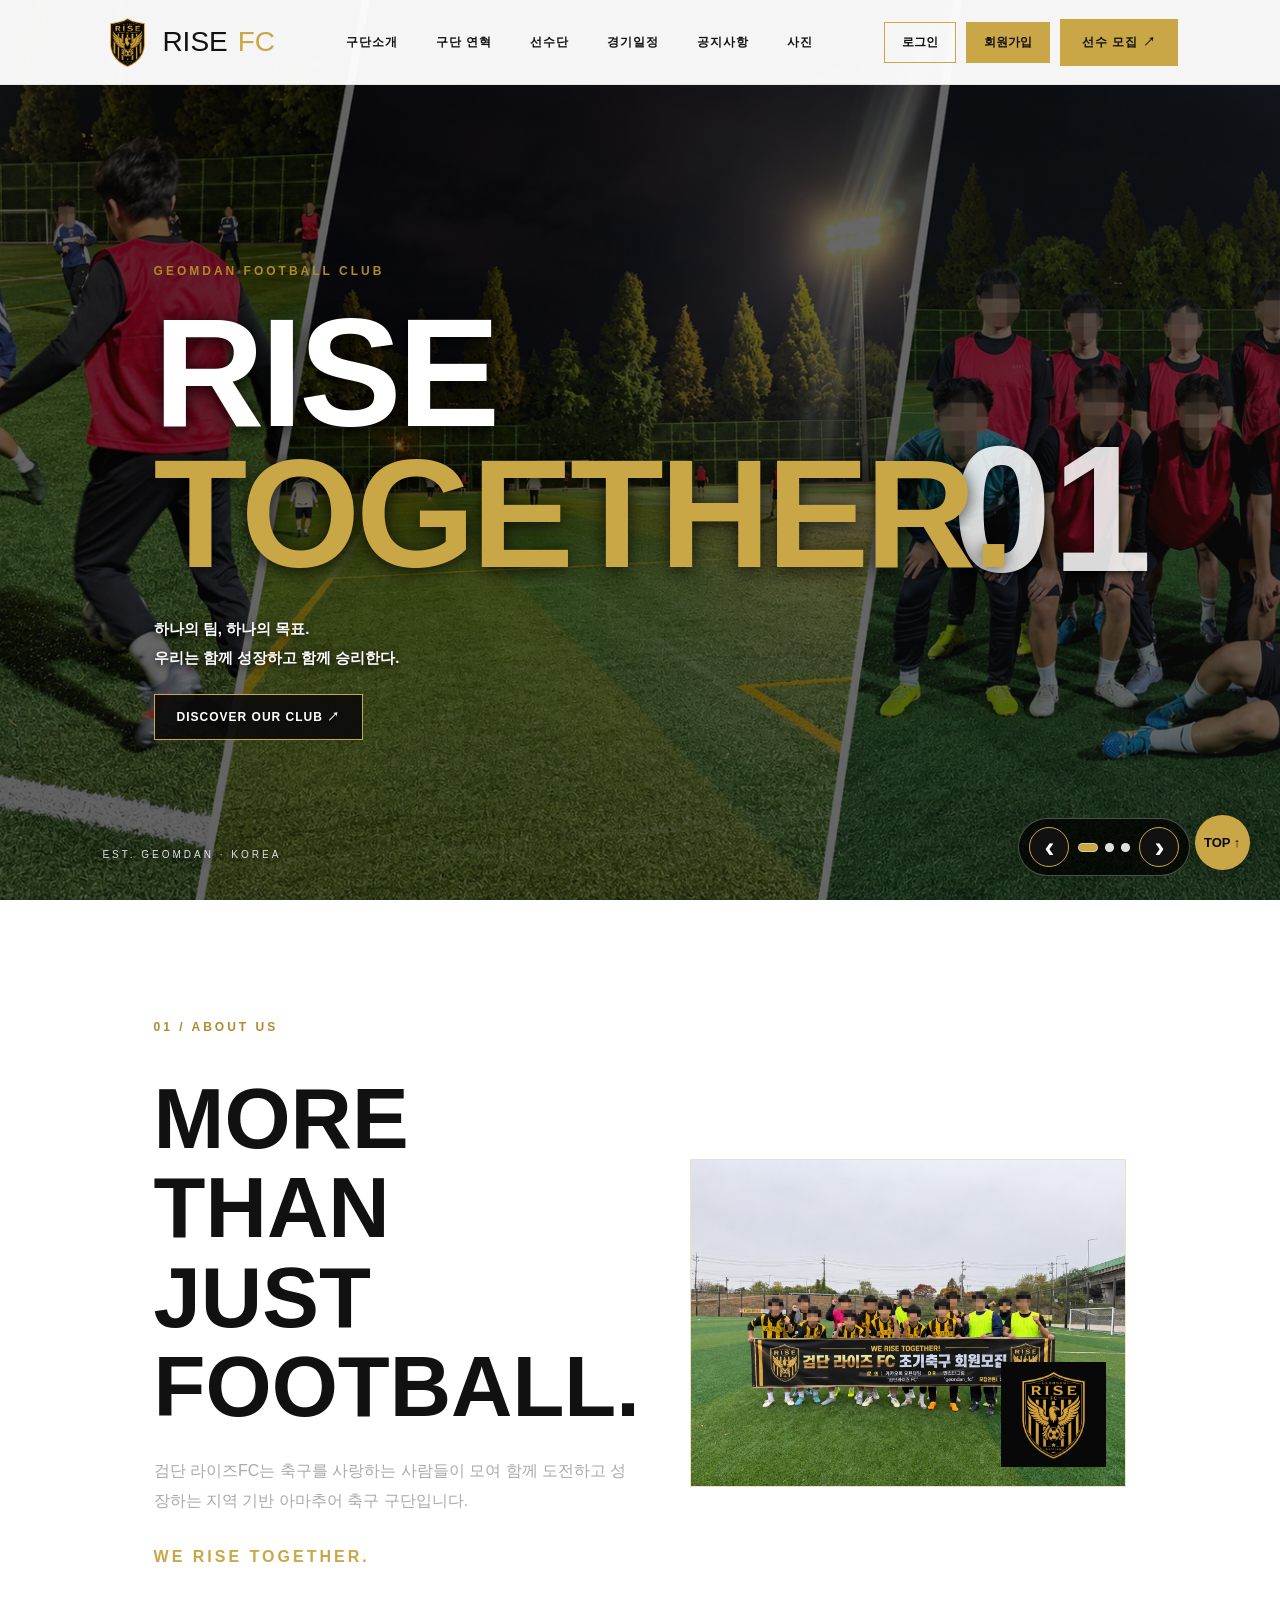
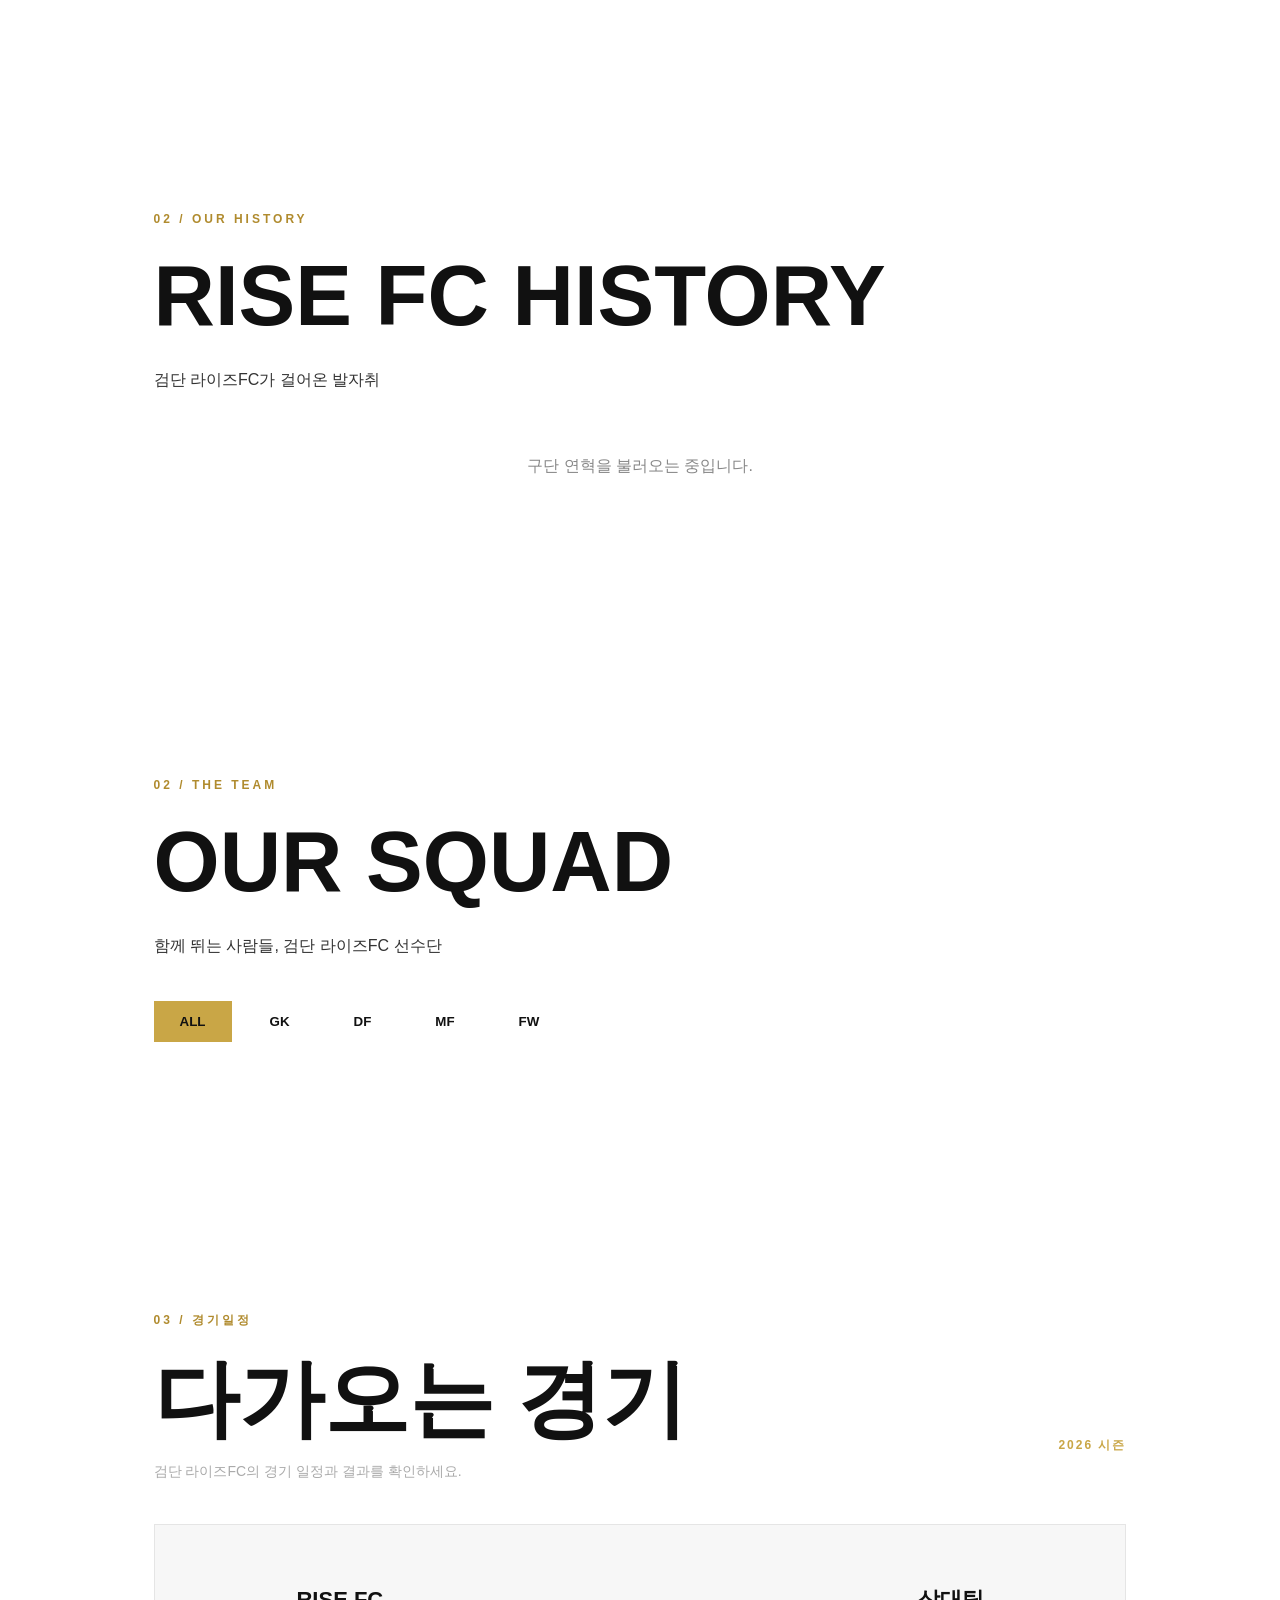
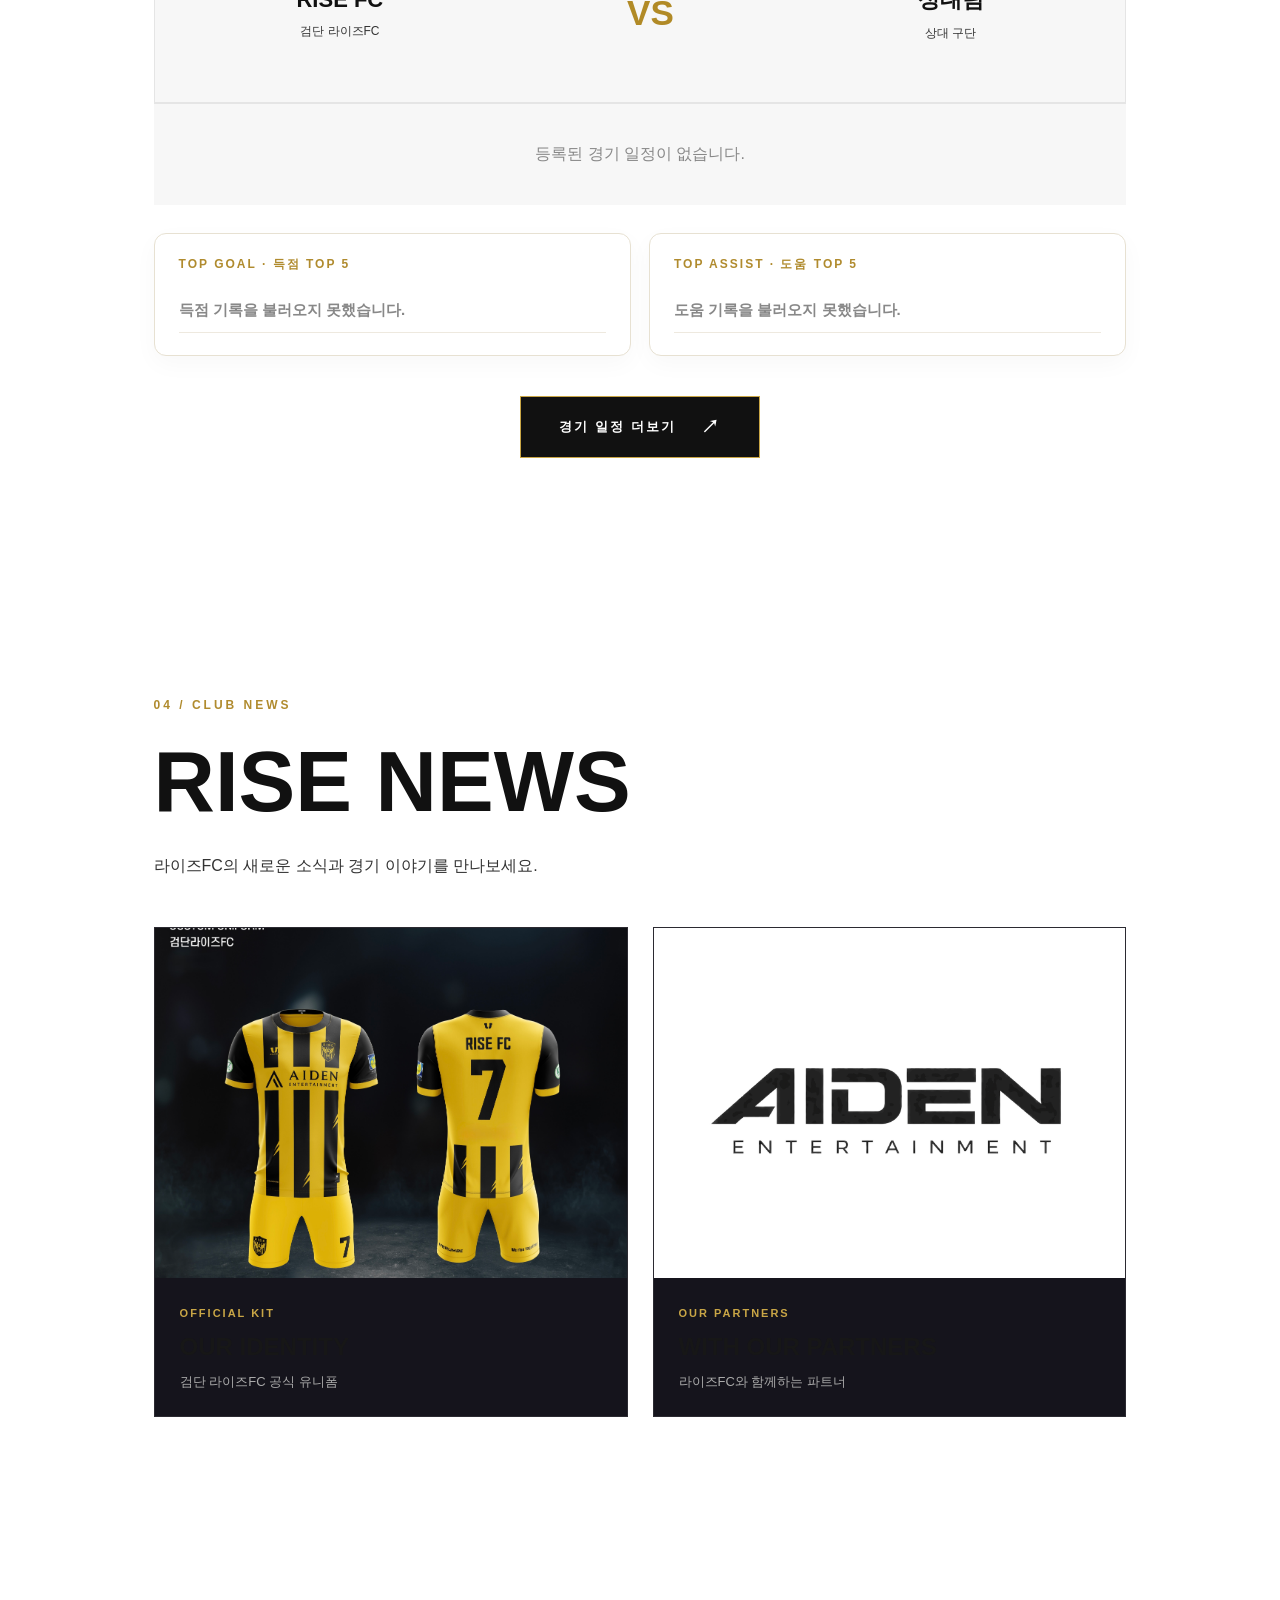
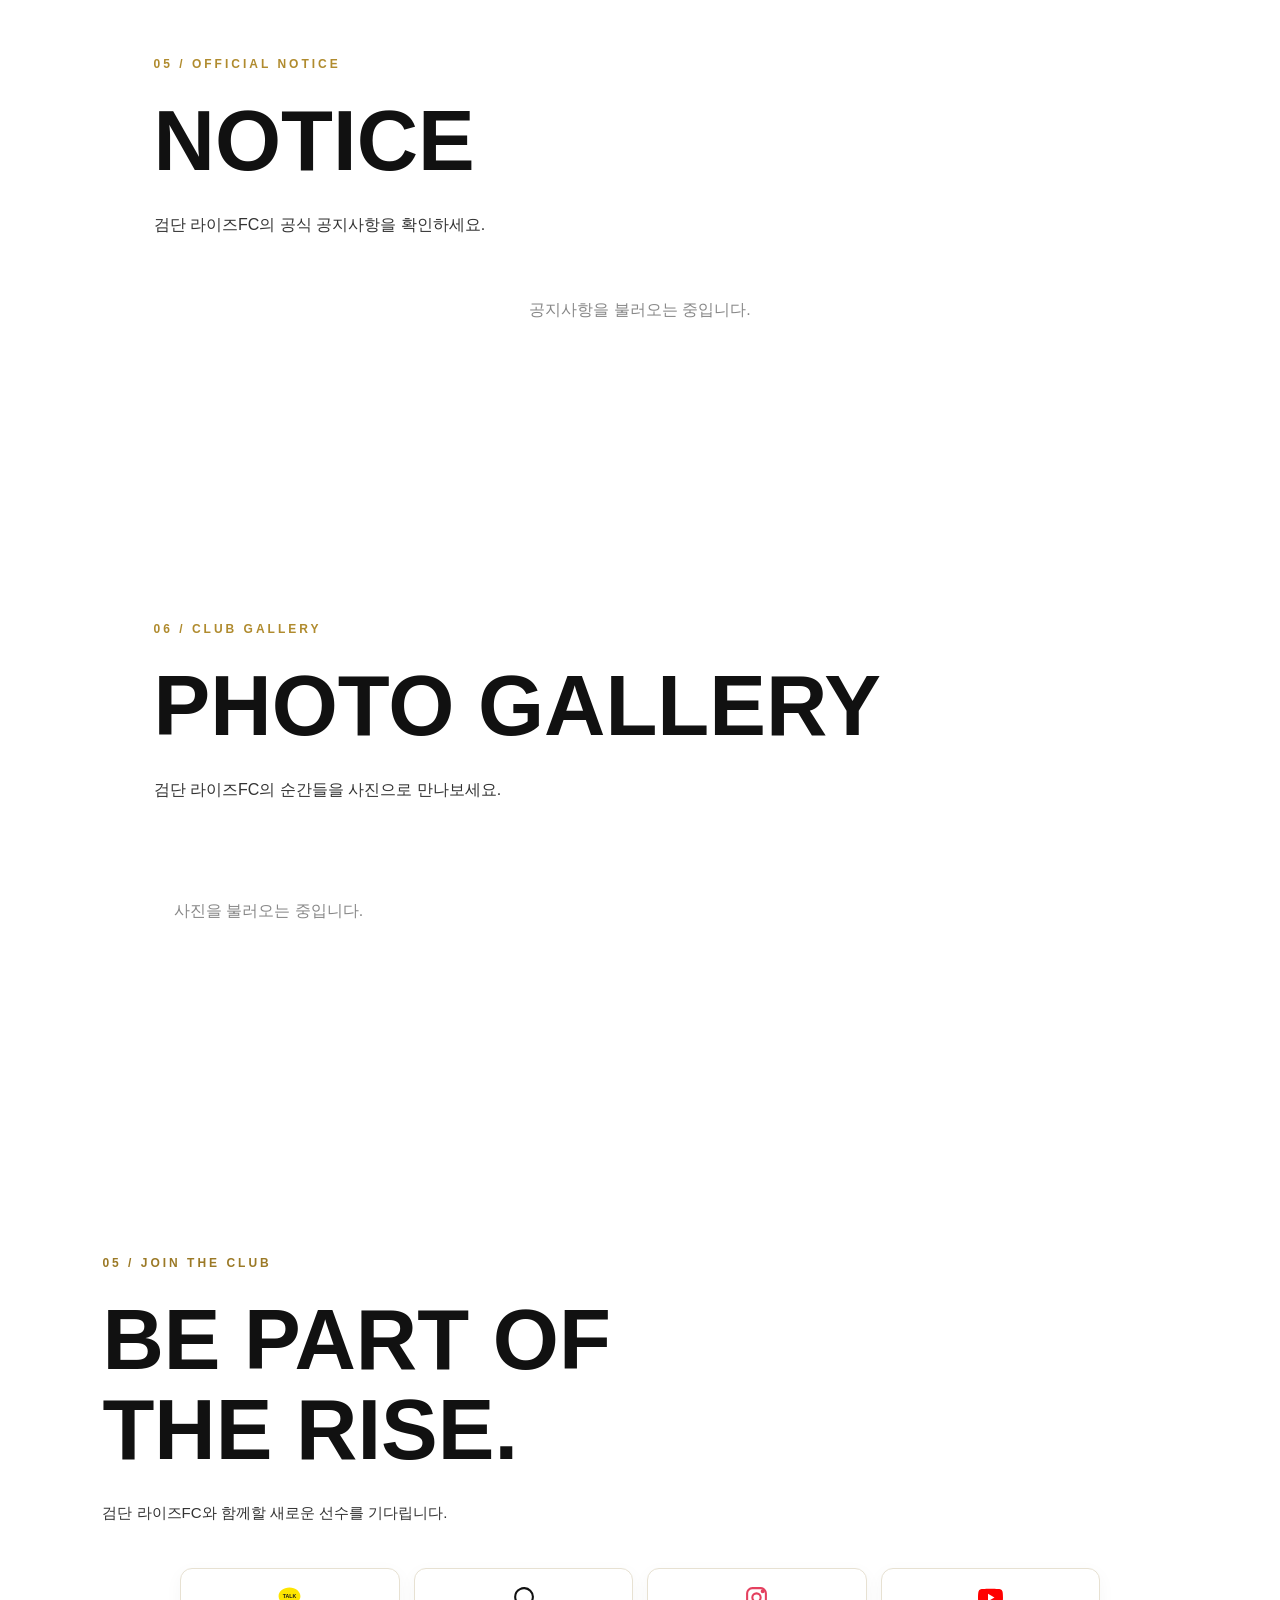
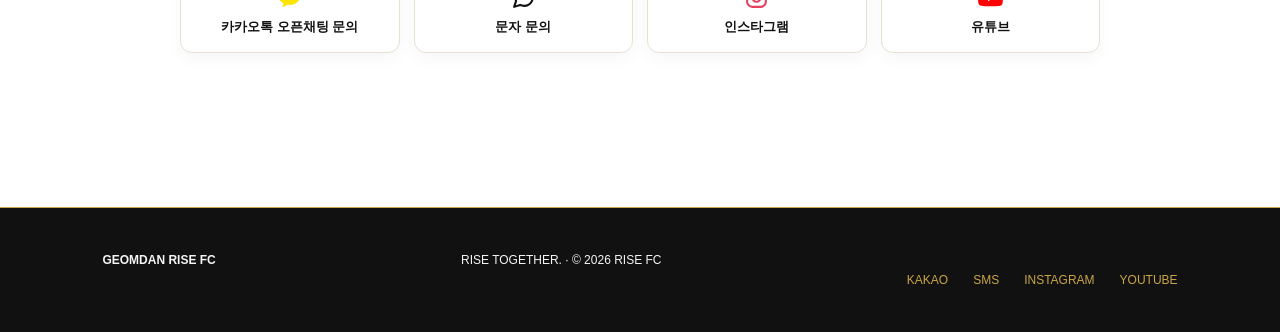
==== commit 569f2b59: "Add files via upload" ====
--- a/geomdan-rise-fc/index.html
+++ b/geomdan-rise-fc/index.html
@@ -109,10 +109,17 @@
 .hero-slide-controls{position:absolute;z-index:3;bottom:24px;right:8%;display:flex;align-items:center;gap:10px;}
 .hero-slide-controls button{width:34px;height:34px;border:1px solid #ffffff66;background:#1119;color:#fff;border-radius:50%;cursor:pointer;font-size:22px;}
 .hero-slide-dots{display:flex;gap:7px;align-items:center;} .hero-slide-dot{width:7px;height:7px;border-radius:50%;background:#ffffff55;border:0;padding:0;cursor:pointer;} .hero-slide-dot.active{background:#c9a646;width:20px;border-radius:8px;}
-.rise-player-stats{display:grid;grid-template-columns:repeat(2,minmax(0,1fr));gap:16px;margin:28px 0;}
-.rise-stat-card{background:#171717;border:1px solid #333;border-radius:10px;padding:20px 22px;} .rise-stat-card>span{color:#c9a646;font-size:12px;font-weight:900;letter-spacing:2px;}
-.rise-stat-main{display:flex;align-items:center;gap:12px;margin:12px 0;} .rise-stat-main strong{font-size:42px;color:#c9a646;line-height:1;} .rise-stat-main b{font-size:18px;} .rise-stat-card p{font-size:12px;color:#888;}
-@media(max-width:600px){.rise-player-stats{grid-template-columns:1fr;gap:10px}.rise-stat-card{padding:16px}.rise-stat-main strong{font-size:34px}.hero-slide-controls{right:6%;bottom:18px}}
+.rise-player-stats{display:grid;grid-template-columns:repeat(2,minmax(0,1fr));gap:18px;margin:28px 0;}
+.rise-stat-card{background:#fff;border:1px solid #e7e1d2;border-radius:12px;padding:22px 24px;box-shadow:0 8px 24px #00000008;color:#171717;}
+.rise-stat-card>span{display:block;color:#b08b2e;font-size:12px;font-weight:900;letter-spacing:2px;margin-bottom:14px;}
+.rise-stat-list{list-style:none;padding:0;margin:0;display:flex;flex-direction:column;gap:0;}
+.rise-stat-list li{display:flex;align-items:center;gap:10px;padding:12px 0;border-bottom:1px solid #eee9df;font-size:15px;font-weight:700;line-height:1.4;}
+.rise-stat-list li:last-child{border-bottom:0;}
+.rise-stat-list .rank{width:22px;flex:0 0 22px;color:#b08b2e;font-weight:900;font-variant-numeric:tabular-nums;}
+.rise-stat-list .player-name{min-width:0;overflow-wrap:anywhere;}
+.rise-stat-list .stat-count{margin-left:auto;white-space:nowrap;color:#777;font-size:14px;font-weight:600;}
+.rise-stat-empty{padding:12px 0;color:#888;font-size:14px;}
+@media(max-width:600px){.rise-player-stats{grid-template-columns:1fr;gap:12px}.rise-stat-card{padding:18px}.hero-slide-controls{right:6%;bottom:18px}}
 
 
 /* RISE FC LIGHT REDESIGN */
@@ -137,6 +144,9 @@
 .rise-player-stats{grid-template-columns:repeat(2,minmax(0,1fr))!important}
 .rise-stat-card{background:#fff!important;border:1px solid #e7e1d2!important;box-shadow:0 8px 24px #00000008!important;color:#111!important}
 .rise-stat-card>span{color:#b08b2e!important}
+.rise-stat-list li{border-bottom:1px solid #eee9df!important}
+.rise-stat-list .rank{color:#b08b2e!important}
+.rise-stat-list .stat-count{color:#777!important}
 .rise-stat-main strong{color:#b08b2e!important}
 .rise-stat-card p{color:#666!important}
 .contact-socials a{border-color:#d8d8d8!important;color:#111!important}
@@ -391,8 +401,18 @@
       </div>
 
       <div class="rise-player-stats">
-        <article class="rise-stat-card"><span>TOP GOAL</span><div class="rise-stat-main"><strong>—</strong><b>득점 1위</b></div><p>선수 기록 업데이트 예정</p></article>
-        <article class="rise-stat-card"><span>TOP ASSIST</span><div class="rise-stat-main"><strong>—</strong><b>도움 1위</b></div><p>선수 기록 업데이트 예정</p></article>
+        <article class="rise-stat-card">
+          <span>TOP GOAL · 득점 TOP 5</span>
+          <ol class="rise-stat-list" id="home-goal-ranking">
+            <li class="rise-stat-empty">득점 기록을 불러오는 중입니다.</li>
+          </ol>
+        </article>
+        <article class="rise-stat-card">
+          <span>TOP ASSIST · 도움 TOP 5</span>
+          <ol class="rise-stat-list" id="home-assist-ranking">
+            <li class="rise-stat-empty">도움 기록을 불러오는 중입니다.</li>
+          </ol>
+        </article>
       </div>
 
       <div class="match-more-wrap">
@@ -736,11 +756,75 @@
 
 <script>
 (async function loadRiseScoringStats(){
- const cards=document.querySelectorAll('.rise-stat-card'); if(cards.length!==2)return;
- const client=window.supabase?.createClient('https://gqsecxgzegyzzwlmfavr.supabase.co','sb_publishable_8BKTlYkIEEwNS-dDauIfFg_3FSdkcDJ'); if(!client)return;
- try{const {data,error}=await client.from('player_match_stats').select('player_id,stat_type,players(name)'); if(error)throw error; const totals={GOAL:{},ASSIST:{}}; (data||[]).forEach(r=>{const t=String(r.stat_type).toUpperCase();if(!totals[t])return;const name=r.players?.name||'선수';totals[t][name]=(totals[t][name]||0)+1;});
- [['GOAL',cards[0],'득점'],['ASSIST',cards[1],'도움']].forEach(([type,card,label])=>{const entries=Object.entries(totals[type]).sort((a,b)=>b[1]-a[1]);if(!entries.length){card.querySelector('strong').textContent='—';card.querySelector('b').textContent=label+' 1위';card.querySelector('p').textContent='기록 등록 후 자동 반영';return;}const [name,count]=entries[0];card.querySelector('strong').textContent=count+'개';card.querySelector('b').textContent=label+' 1위';card.querySelector('p').textContent=name+(entries.length>1&&entries[1][1]===count?' · 공동 1위':'');});
- }catch(e){console.info('선수 기록 테이블이 아직 설정되지 않았습니다.',e.message)}
+  const goalList = document.getElementById('home-goal-ranking');
+  const assistList = document.getElementById('home-assist-ranking');
+  if (!goalList || !assistList) return;
+
+  const showMessage = (list, message) => {
+    list.innerHTML = '';
+    const item = document.createElement('li');
+    item.className = 'rise-stat-empty';
+    item.textContent = message;
+    list.appendChild(item);
+  };
+
+  try {
+    if (!window.supabase?.createClient) throw new Error('Supabase 연결 라이브러리를 찾을 수 없습니다.');
+    const client = window.supabase.createClient(
+      'https://gqsecxgzegyzzwlmfavr.supabase.co',
+      'sb_publishable_8BKTlYkIEEwNS-dDauIfFg_3FSdkcDJ'
+    );
+
+    const { data, error } = await client
+      .from('player_match_stats')
+      .select('player_id, stat_type, players(name)');
+    if (error) throw error;
+
+    const totals = { GOAL: {}, ASSIST: {} };
+    (data || []).forEach(row => {
+      const type = String(row.stat_type || '').toUpperCase();
+      if (!totals[type]) return;
+      const playerName = row.players?.name || '이름 미등록 선수';
+      totals[type][playerName] = (totals[type][playerName] || 0) + 1;
+    });
+
+    const renderRanking = (list, type, unit) => {
+      const ranking = Object.entries(totals[type])
+        .sort((a, b) => b[1] - a[1] || a[0].localeCompare(b[0], 'ko'))
+        .slice(0, 5);
+
+      list.innerHTML = '';
+      if (!ranking.length) {
+        showMessage(list, '등록된 기록이 없습니다.');
+        return;
+      }
+
+      ranking.forEach(([name, count], index) => {
+        const item = document.createElement('li');
+        const rank = document.createElement('span');
+        rank.className = 'rank';
+        rank.textContent = (index + 1) + '.';
+
+        const player = document.createElement('span');
+        player.className = 'player-name';
+        player.textContent = name;
+
+        const score = document.createElement('span');
+        score.className = 'stat-count';
+        score.textContent = count + unit;
+
+        item.append(rank, player, score);
+        list.appendChild(item);
+      });
+    };
+
+    renderRanking(goalList, 'GOAL', '골');
+    renderRanking(assistList, 'ASSIST', '도움');
+  } catch (error) {
+    console.error('선수 기록을 불러오지 못했습니다.', error);
+    showMessage(goalList, '득점 기록을 불러오지 못했습니다.');
+    showMessage(assistList, '도움 기록을 불러오지 못했습니다.');
+  }
 })();
 </script>
 
--- a/geomdan-rise-fc/style.css
+++ b/geomdan-rise-fc/style.css
@@ -2777,3 +2777,12 @@
   #contact .contact-links a { min-height: 70px !important; font-size: 12px !important; }
   footer { text-align: center !important; }
 }
+
+/* CONTRAST FIX: match cards on dark backgrounds */
+.match-data-card, .match-data-card * { color: #f7f7f7 !important; }
+.match-data-card h2 { color: #ffffff !important; }
+.match-data-card .match-meta { color: #e5e5e5 !important; }
+.match-data-card .match-badge { color: #111111 !important; background: #c9a646 !important; }
+.match-data-card .match-detail-toggle { color: #c9a646 !important; }
+.match-data-card .match-detail-content { color: #f1f1f1 !important; }
+.match-detail-content strong, .match-detail-content span, .match-detail-content p { color: #f1f1f1 !important; }
